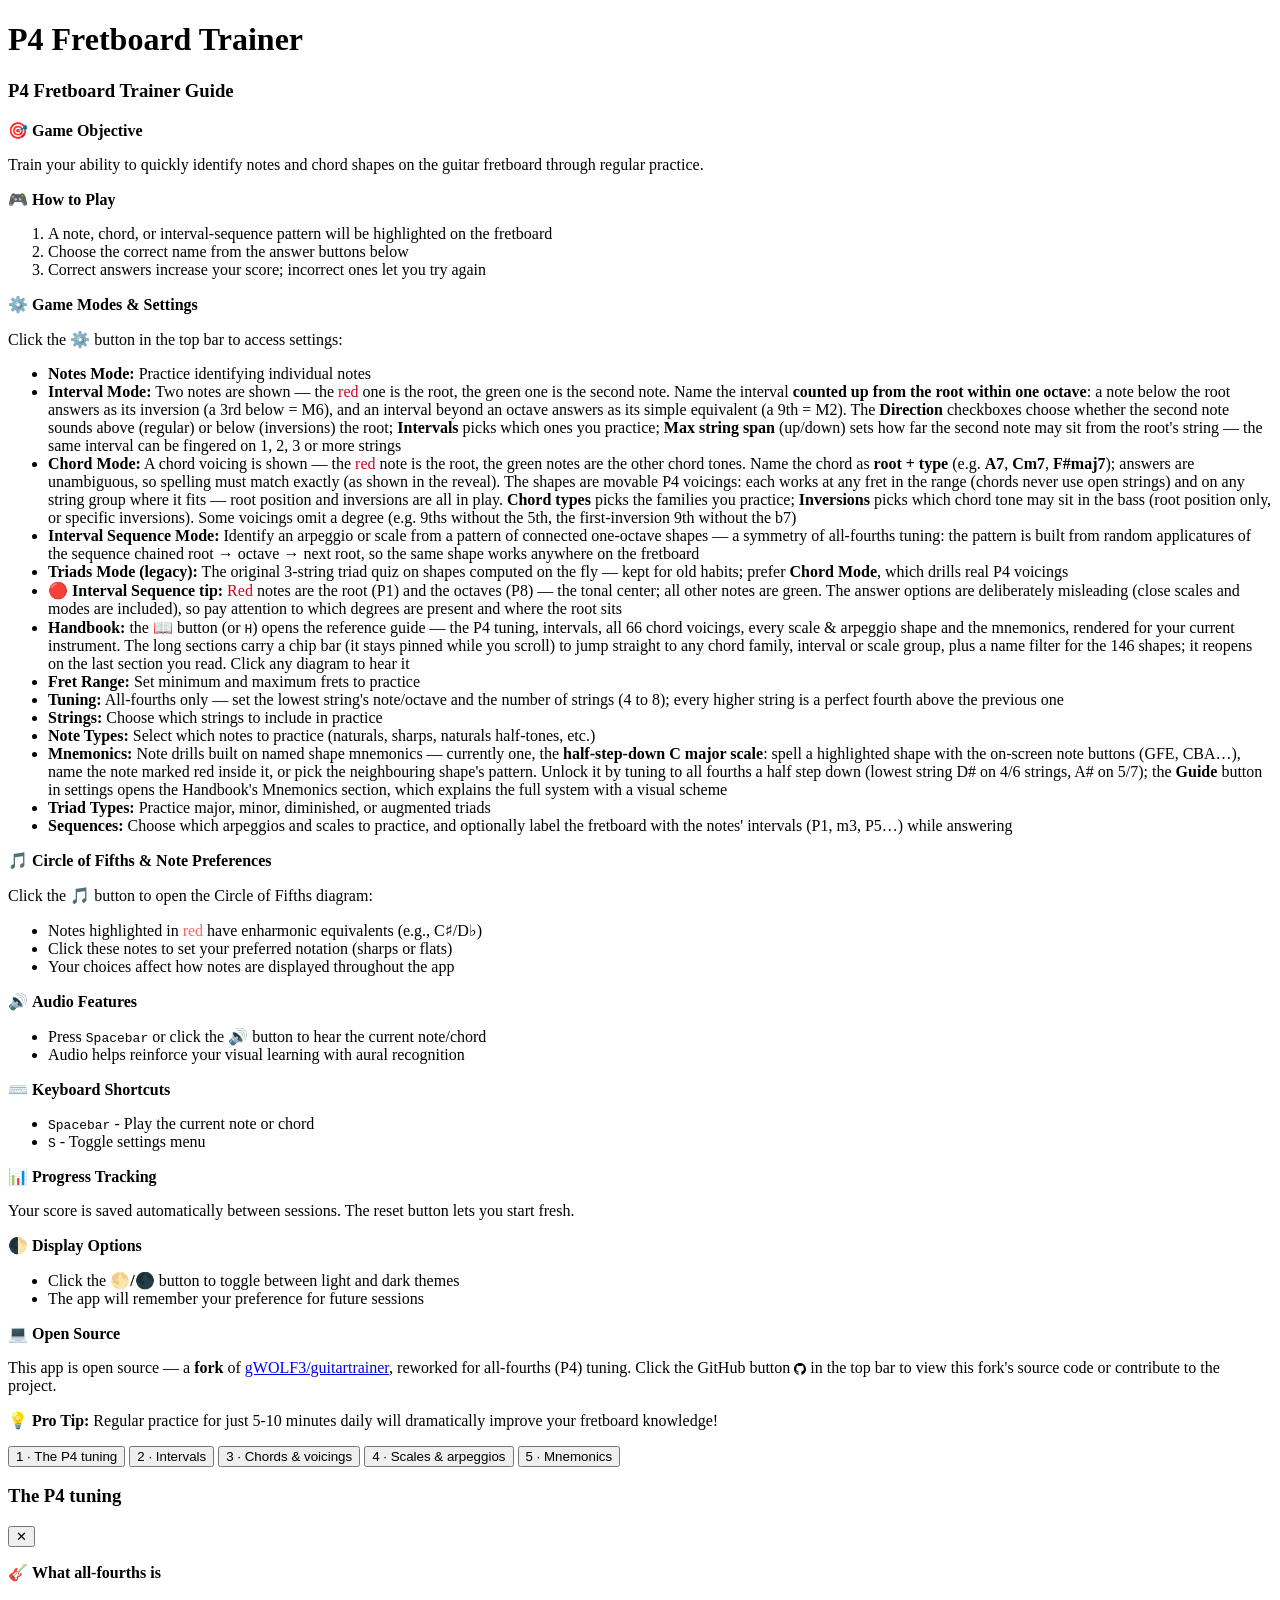
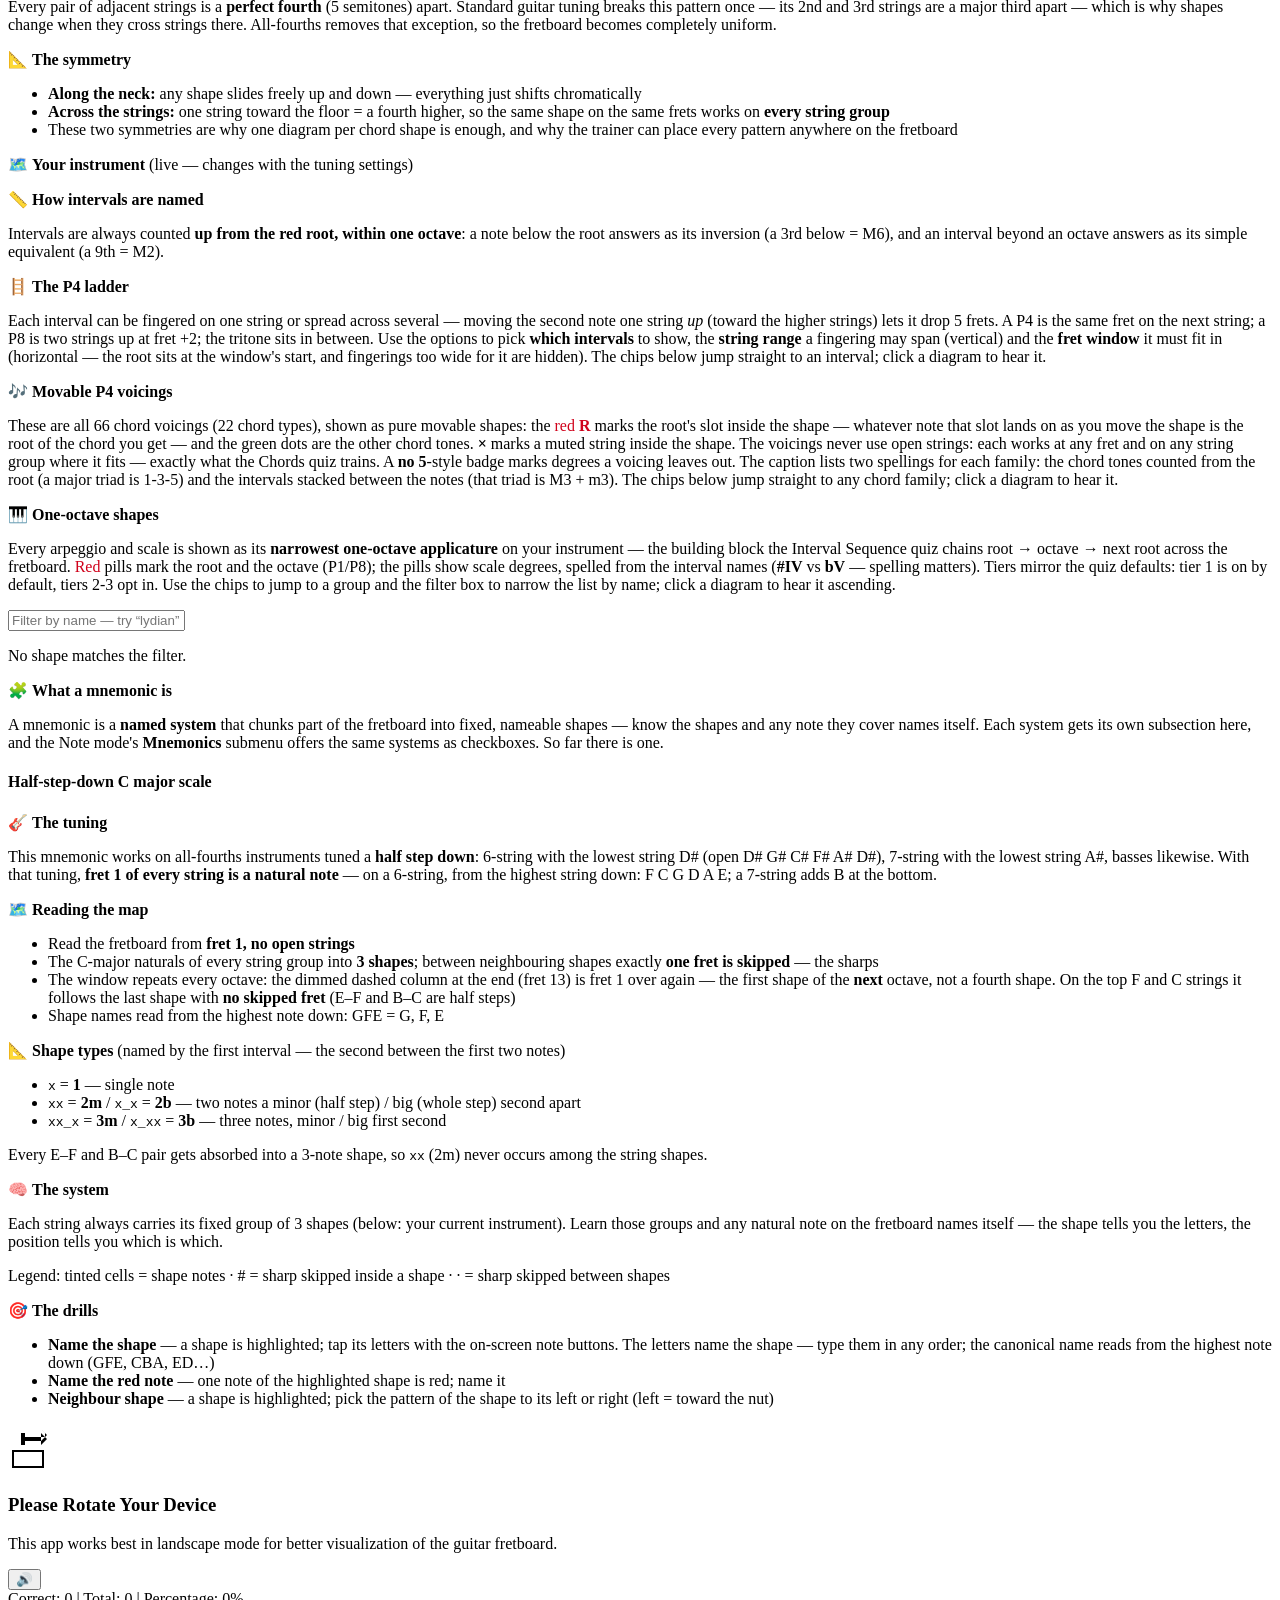
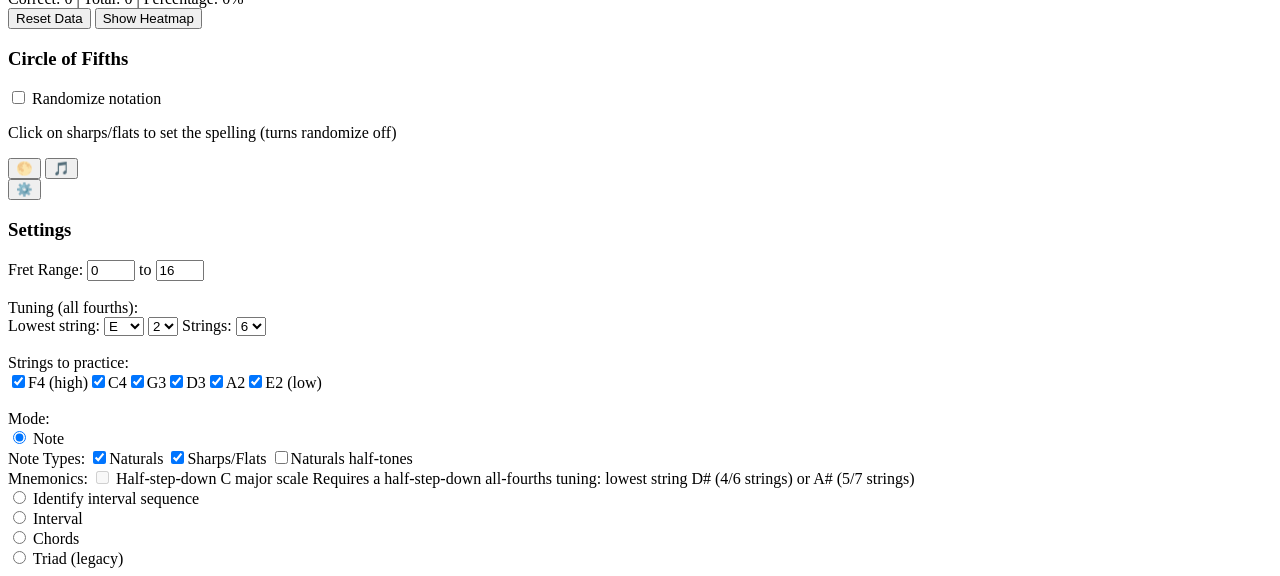
==== index.html @ fe9f90f6 "mnemonic neighbour drill: only ask for shapes on the fingerboard" ====
<!DOCTYPE html>
<html lang="en">
<head>
    <meta charset="UTF-8">
    <meta name="viewport" content="width=device-width, initial-scale=1.0">
    <title>P4 Fretboard Trainer</title>
    <link rel="stylesheet" href="styles.css">
</head>
<body>
    <div class="container">
        <h1>P4 Fretboard Trainer</h1>
        
        <div id="instructions-tooltip" class="instructions-tooltip hidden">
            <h3>P4 Fretboard Trainer Guide</h3>
            <div class="instructions-content">
                <div class="feature-highlight">
                    <p><span class="tip-icon">🎯</span> <strong>Game Objective</strong></p>
                    <p>Train your ability to quickly identify notes and chord shapes on the guitar fretboard through regular practice.</p>
                </div>
                
                <div class="feature-highlight">
                    <p><span class="tip-icon">🎮</span> <strong>How to Play</strong></p>
                    <ol>
                        <li>A note, chord, or interval-sequence pattern will be highlighted on the fretboard</li>
                        <li>Choose the correct name from the answer buttons below</li>
                        <li>Correct answers increase your score; incorrect ones let you try again</li>
                    </ol>
                </div>

                <div class="feature-highlight">
                    <p><span class="tip-icon">⚙️</span> <strong>Game Modes & Settings</strong></p>
                    <p>Click the <strong>⚙️</strong> button in the top bar to access settings:</p>
                    <ul>
                        <li><strong>Notes Mode:</strong> Practice identifying individual notes</li>
                        <li><strong>Interval Mode:</strong> Two notes are shown — the <span style="color:#d0021b">red</span> one is the root, the green one is the second note. Name the interval <strong>counted up from the root within one octave</strong>: a note below the root answers as its inversion (a 3rd below = M6), and an interval beyond an octave answers as its simple equivalent (a 9th = M2). The <strong>Direction</strong> checkboxes choose whether the second note sounds above (regular) or below (inversions) the root; <strong>Intervals</strong> picks which ones you practice; <strong>Max string span</strong> (up/down) sets how far the second note may sit from the root's string — the same interval can be fingered on 1, 2, 3 or more strings</li>
                        <li><strong>Chord Mode:</strong> A chord voicing is shown — the <span style="color:#d0021b">red</span> note is the root, the green notes are the other chord tones. Name the chord as <strong>root + type</strong> (e.g. <strong>A7</strong>, <strong>Cm7</strong>, <strong>F#maj7</strong>); answers are unambiguous, so spelling must match exactly (as shown in the reveal). The shapes are movable P4 voicings: each works at any fret in the range (chords never use open strings) and on any string group where it fits — root position and inversions are all in play. <strong>Chord types</strong> picks the families you practice; <strong>Inversions</strong> picks which chord tone may sit in the bass (root position only, or specific inversions). Some voicings omit a degree (e.g. 9ths without the 5th, the first-inversion 9th without the b7)</li>
                        <li><strong>Interval Sequence Mode:</strong> Identify an arpeggio or scale from a pattern of connected one-octave shapes — a symmetry of all-fourths tuning: the pattern is built from random applicatures of the sequence chained root → octave → next root, so the same shape works anywhere on the fretboard</li>
                        <li><strong>Triads Mode (legacy):</strong> The original 3-string triad quiz on shapes computed on the fly — kept for old habits; prefer <strong>Chord Mode</strong>, which drills real P4 voicings</li>
                        <li><span class="tip-icon">🔴</span> <strong>Interval Sequence tip:</strong> <span style="color:#d0021b">Red</span> notes are the root (P1) and the octaves (P8) — the tonal center; all other notes are green. The answer options are deliberately misleading (close scales and modes are included), so pay attention to which degrees are present and where the root sits</li>
                        <li><strong>Handbook:</strong> the 📖 button (or <kbd>H</kbd>) opens the reference guide — the P4 tuning, intervals, all 66 chord voicings, every scale &amp; arpeggio shape and the mnemonics, rendered for your current instrument. The long sections carry a chip bar (it stays pinned while you scroll) to jump straight to any chord family, interval or scale group, plus a name filter for the 146 shapes; it reopens on the last section you read. Click any diagram to hear it</li>
                        <li><strong>Fret Range:</strong> Set minimum and maximum frets to practice</li>
                        <li><strong>Tuning:</strong> All-fourths only — set the lowest string's note/octave and the number of strings (4 to 8); every higher string is a perfect fourth above the previous one</li>
                        <li><strong>Strings:</strong> Choose which strings to include in practice</li>
                        <li><strong>Note Types:</strong> Select which notes to practice (naturals, sharps, naturals half-tones, etc.)</li>
                        <li><strong>Mnemonics:</strong> Note drills built on named shape mnemonics — currently one, the <strong>half-step-down C major scale</strong>: spell a highlighted shape with the on-screen note buttons (GFE, CBA…), name the note marked red inside it, or pick the neighbouring shape's pattern. Unlock it by tuning to all fourths a half step down (lowest string D# on 4/6 strings, A# on 5/7); the <strong>Guide</strong> button in settings opens the Handbook's Mnemonics section, which explains the full system with a visual scheme</li>
                        <li><strong>Triad Types:</strong> Practice major, minor, diminished, or augmented triads</li>
                        <li><strong>Sequences:</strong> Choose which arpeggios and scales to practice, and optionally label the fretboard with the notes' intervals (P1, m3, P5…) while answering</li>
                    </ul>
                </div>
                
                <div class="feature-highlight">
                    <p><span class="tip-icon">🎵</span> <strong>Circle of Fifths & Note Preferences</strong></p>
                    <p>Click the <strong>🎵</strong> button to open the Circle of Fifths diagram:</p>
                    <ul>
                        <li>Notes highlighted in <span style="color:#ff6666">red</span> have enharmonic equivalents (e.g., C♯/D♭)</li>
                        <li>Click these notes to set your preferred notation (sharps or flats)</li>
                        <li>Your choices affect how notes are displayed throughout the app</li>
                    </ul>
                </div>
                
                <div class="feature-highlight">
                    <p><span class="tip-icon">🔊</span> <strong>Audio Features</strong></p>
                    <ul>
                        <li>Press <kbd>Spacebar</kbd> or click the <strong>🔊</strong> button to hear the current note/chord</li>
                        <li>Audio helps reinforce your visual learning with aural recognition</li>
                    </ul>
                </div>
                
                <div class="feature-highlight">
                    <p><span class="tip-icon">⌨️</span> <strong>Keyboard Shortcuts</strong></p>
                    <ul>
                        <li><kbd>Spacebar</kbd> - Play the current note or chord</li>
                        <li><kbd>S</kbd> - Toggle settings menu</li>
                    </ul>
                </div>
                
                <div class="feature-highlight">
                    <p><span class="tip-icon">📊</span> <strong>Progress Tracking</strong></p>
                    <p>Your score is saved automatically between sessions. The reset button lets you start fresh.</p>
                </div>
                
                <div class="feature-highlight">
                    <p><span class="tip-icon">🌓</span> <strong>Display Options</strong></p>
                    <ul>
                        <li>Click the <strong>🌕/🌑</strong> button to toggle between light and dark themes</li>
                        <li>The app will remember your preference for future sessions</li>
                    </ul>
                </div>
                
                <div class="feature-highlight">
                    <p><span class="tip-icon">💻</span> <strong>Open Source</strong></p>
                    <p>This app is open source — a <strong>fork</strong> of <a href="https://github.com/gWOLF3/guitartrainer" target="_blank" rel="noopener">gWOLF3/guitartrainer</a>, reworked for all-fourths (P4) tuning. Click the GitHub button <svg xmlns="http://www.w3.org/2000/svg" width="12" height="12" viewBox="0 0 16 16" style="vertical-align: middle;"><path fill="currentColor" d="M8 0C3.58 0 0 3.58 0 8c0 3.54 2.29 6.53 5.47 7.59.4.07.55-.17.55-.38 0-.19-.01-.82-.01-1.49-2.01.37-2.53-.49-2.69-.94-.09-.23-.48-.94-.82-1.13-.28-.15-.68-.52-.01-.53.63-.01 1.08.58 1.23.82.72 1.21 1.87.87 2.33.66.07-.52.28-.87.51-1.07-1.78-.2-3.64-.89-3.64-3.95 0-.87.31-1.59.82-2.15-.08-.2-.36-1.02.08-2.12 0 0 .67-.21 2.2.82.64-.18 1.32-.27 2-.27.68 0 1.36.09 2 .27 1.53-1.04 2.2-.82 2.2-.82.44 1.1.16 1.92.08 2.12.51.56.82 1.27.82 2.15 0 3.07-1.87 3.75-3.65 3.95.29.25.54.73.54 1.48 0 1.07-.01 1.93-.01 2.2 0 .21.15.46.55.38A8.012 8.012 0 0016 8c0-4.42-3.58-8-8-8z"/></svg> in the top bar to view this fork's source code or contribute to the project.</p>
                </div>
                
                <div class="feature-highlight tip-box">
                    <p><span class="tip-icon">💡</span> <strong>Pro Tip:</strong> Regular practice for just 5-10 minutes daily will dramatically improve your fretboard knowledge!</p>
                </div>
            </div>
        </div>

        <div id="handbook-tooltip" class="instructions-tooltip hb-popup hidden" role="dialog" aria-label="Handbook">
            <nav class="hb-sidebar">
                <button type="button" class="hb-nav-button active" data-hb-section="tuning">1 · The P4 tuning</button>
                <button type="button" class="hb-nav-button" data-hb-section="intervals">2 · Intervals</button>
                <button type="button" class="hb-nav-button" data-hb-section="chords">3 · Chords &amp; voicings</button>
                <button type="button" class="hb-nav-button" data-hb-section="sequences">4 · Scales &amp; arpeggios</button>
                <button type="button" class="hb-nav-button" data-hb-section="mnemonics">5 · Mnemonics</button>
            </nav>
            <div class="hb-main">
                <div class="hb-header">
                    <h3 id="hb-title">The P4 tuning</h3>
                    <button type="button" class="hb-close" title="Close (Esc)">✕</button>
                </div>
                <div class="hb-content">

                    <section id="hb-sec-tuning" class="hb-section">
                        <div class="feature-highlight">
                            <p><span class="tip-icon">🎸</span> <strong>What all-fourths is</strong></p>
                            <p>Every pair of adjacent strings is a <strong>perfect fourth</strong> (5 semitones) apart. Standard guitar tuning breaks this pattern once — its 2nd and 3rd strings are a major third apart — which is why shapes change when they cross strings there. All-fourths removes that exception, so the fretboard becomes completely uniform.</p>
                        </div>
                        <div class="feature-highlight">
                            <p><span class="tip-icon">📐</span> <strong>The symmetry</strong></p>
                            <ul>
                                <li><strong>Along the neck:</strong> any shape slides freely up and down — everything just shifts chromatically</li>
                                <li><strong>Across the strings:</strong> one string toward the floor = a fourth higher, so the same shape on the same frets works on <strong>every string group</strong></li>
                                <li>These two symmetries are why one diagram per chord shape is enough, and why the trainer can place every pattern anywhere on the fretboard</li>
                            </ul>
                        </div>
                        <div class="feature-highlight">
                            <p><span class="tip-icon">🗺️</span> <strong>Your instrument</strong> <span class="mnemonics-hint">(live — changes with the tuning settings)</span></p>
                            <div id="hb-tuning-map" class="hb-stringmap"></div>
                        </div>
                    </section>

                    <section id="hb-sec-intervals" class="hb-section hidden">
                        <div class="feature-highlight">
                            <p><span class="tip-icon">📏</span> <strong>How intervals are named</strong></p>
                            <p>Intervals are always counted <strong>up from the red root, within one octave</strong>: a note below the root answers as its inversion (a 3rd below = M6), and an interval beyond an octave answers as its simple equivalent (a 9th = M2).</p>
                        </div>
                        <div class="feature-highlight">
                            <p><span class="tip-icon">🪜</span> <strong>The P4 ladder</strong></p>
                            <p>Each interval can be fingered on one string or spread across several — moving the second note one string <em>up</em> (toward the higher strings) lets it drop 5 frets. A P4 is the same fret on the next string; a P8 is two strings up at fret +2; the tritone sits in between. Use the options to pick <strong>which intervals</strong> to show, the <strong>string range</strong> a fingering may span (vertical) and the <strong>fret window</strong> it must fit in (horizontal — the root sits at the window's start, and fingerings too wide for it are hidden). The chips below jump straight to an interval; click a diagram to hear it.</p>
                        </div>
                        <div id="hb-interval-options" class="hb-options"></div>
                        <div id="hb-subnav-intervals" class="hb-subnav"><div id="hb-chiprow-intervals" class="hb-chiprow"></div></div>
                        <div id="hb-interval-cards"></div>
                    </section>

                    <section id="hb-sec-chords" class="hb-section hidden">
                        <div class="feature-highlight">
                            <p><span class="tip-icon">🎶</span> <strong>Movable P4 voicings</strong></p>
                            <p>These are all 66 chord voicings (22 chord types), shown as pure movable shapes: the <span style="color:#d0021b">red <strong>R</strong></span> marks the root's slot inside the shape — whatever note that slot lands on as you move the shape is the root of the chord you get — and the green dots are the other chord tones. <strong>×</strong> marks a muted string inside the shape. The voicings never use open strings: each works at any fret and on any string group where it fits — exactly what the Chords quiz trains. A <strong>no 5</strong>-style badge marks degrees a voicing leaves out. The caption lists two spellings for each family: the chord tones counted from the root (a major triad is 1-3-5) and the intervals stacked between the notes (that triad is M3 + m3). The chips below jump straight to any chord family; click a diagram to hear it.</p>
                        </div>
                        <div id="hb-chord-hidden-note" class="hb-note hidden"></div>
                        <div id="hb-subnav-chords" class="hb-subnav"><div id="hb-chiprow-chords" class="hb-chiprow"></div></div>
                        <div id="hb-chord-cards"></div>
                    </section>

                    <section id="hb-sec-sequences" class="hb-section hidden">
                        <div class="feature-highlight">
                            <p><span class="tip-icon">🎹</span> <strong>One-octave shapes</strong></p>
                            <p>Every arpeggio and scale is shown as its <strong>narrowest one-octave applicature</strong> on your instrument — the building block the Interval Sequence quiz chains root → octave → next root across the fretboard. <span style="color:#d0021b">Red</span> pills mark the root and the octave (P1/P8); the pills show scale degrees, spelled from the interval names (<strong>#IV</strong> vs <strong>bV</strong> — spelling matters). Tiers mirror the quiz defaults: tier 1 is on by default, tiers 2-3 opt in. Use the chips to jump to a group and the filter box to narrow the list by name; click a diagram to hear it ascending.</p>
                        </div>
                        <div id="hb-subnav-sequences" class="hb-subnav">
                            <div id="hb-chiprow-sequences" class="hb-chiprow"></div>
                            <div class="hb-subnav-filter">
                                <input id="hb-seq-search" class="hb-quiz-exempt" type="text" placeholder="Filter by name — try “lydian”…" autocomplete="off">
                                <button type="button" id="hb-seq-clear" class="seq-bulk" hidden>✕ Clear</button>
                            </div>
                        </div>
                        <div id="hb-sequence-cards"></div>
                        <p id="hb-seq-empty" class="hb-note hidden">No shape matches the filter.</p>
                    </section>

                    <section id="hb-sec-mnemonics" class="hb-section hidden">
                        <div class="feature-highlight">
                            <p><span class="tip-icon">🧩</span> <strong>What a mnemonic is</strong></p>
                            <p>A mnemonic is a <strong>named system</strong> that chunks part of the fretboard into fixed, nameable shapes — know the shapes and any note they cover names itself. Each system gets its own subsection here, and the Note mode's <strong>Mnemonics</strong> submenu offers the same systems as checkboxes. So far there is one.</p>
                        </div>

                        <div class="hb-subsection" id="hb-mn-hsd-c-major">
                            <h4 class="hb-subsection-title">Half-step-down C major scale</h4>

                            <div class="feature-highlight">
                                <p><span class="tip-icon">🎸</span> <strong>The tuning</strong></p>
                                <p>This mnemonic works on all-fourths instruments tuned a <strong>half step down</strong>: 6-string with the lowest string D# (open D# G# C# F# A# D#), 7-string with the lowest string A#, basses likewise. With that tuning, <strong>fret 1 of every string is a natural note</strong> — on a 6-string, from the highest string down: F C G D A E; a 7-string adds B at the bottom.</p>
                            </div>

                            <div class="feature-highlight">
                                <p><span class="tip-icon">🗺️</span> <strong>Reading the map</strong></p>
                                <ul>
                                    <li>Read the fretboard from <strong>fret 1, no open strings</strong></li>
                                    <li>The C-major naturals of every string group into <strong>3 shapes</strong>; between neighbouring shapes exactly <strong>one fret is skipped</strong> — the sharps</li>
                                    <li>The window repeats every octave: the dimmed dashed column at the end (fret 13) is fret 1 over again — the first shape of the <strong>next</strong> octave, not a fourth shape. On the top F and C strings it follows the last shape with <strong>no skipped fret</strong> (E–F and B–C are half steps)</li>
                                    <li>Shape names read from the highest note down: GFE = G, F, E</li>
                                </ul>
                            </div>

                            <div class="feature-highlight">
                                <p><span class="tip-icon">📐</span> <strong>Shape types</strong> (named by the first interval — the second between the first two notes)</p>
                                <ul>
                                    <li><code>x</code> = <strong>1</strong> — single note</li>
                                    <li><code>xx</code> = <strong>2m</strong> / <code>x_x</code> = <strong>2b</strong> — two notes a minor (half step) / big (whole step) second apart</li>
                                    <li><code>xx_x</code> = <strong>3m</strong> / <code>x_xx</code> = <strong>3b</strong> — three notes, minor / big first second</li>
                                </ul>
                                <p>Every E–F and B–C pair gets absorbed into a 3-note shape, so <code>xx</code> (2m) never occurs among the string shapes.</p>
                            </div>

                            <div class="feature-highlight">
                                <p><span class="tip-icon">🧠</span> <strong>The system</strong></p>
                                <p>Each string always carries its fixed group of 3 shapes (below: your current instrument). Learn those groups and any natural note on the fretboard names itself — the shape tells you the letters, the position tells you which is which.</p>
                                <span id="hb-mnemonics-availability" class="mnemonics-hint hidden"></span>
                                <div id="hb-mn-scheme" class="mn-scheme"></div>
                                <p class="mn-legend">Legend: tinted cells = shape notes · <span class="mn-gap-internal">#</span> = sharp skipped inside a shape · <span class="mn-gap-sep">·</span> = sharp skipped between shapes</p>
                            </div>

                            <div class="feature-highlight">
                                <p><span class="tip-icon">🎯</span> <strong>The drills</strong></p>
                                <ul>
                                    <li><strong>Name the shape</strong> — a shape is highlighted; tap its letters with the on-screen note buttons. The letters name the shape — type them in any order; the canonical name reads from the highest note down (GFE, CBA, ED…)</li>
                                    <li><strong>Name the red note</strong> — one note of the highlighted shape is red; name it</li>
                                    <li><strong>Neighbour shape</strong> — a shape is highlighted; pick the pattern of the shape to its left or right (left = toward the nut)</li>
                                </ul>
                            </div>
                        </div>
                    </section>

                </div>
            </div>
        </div>

        <div id="orientation-popup" class="orientation-popup hidden">
            <div class="orientation-content">
                <div class="rotate-icon">
                    <svg xmlns="http://www.w3.org/2000/svg" viewBox="0 0 24 24" width="48" height="48">
                        <path fill="currentColor" d="M16.5 2.5l3 3-3 3v-2h-10v4h2v-2h8v2l3-3-3-3v2h-8v-2h-2v4h10v-2h2v-2z"/>
                        <path fill="currentColor" d="M10 13H2v9h16v-9h-8zm7 8H3v-7h14v7z"/>
                    </svg>
                </div>
                <h3>Please Rotate Your Device</h3>
                <p>This app works best in landscape mode for better visualization of the guitar fretboard.</p>
            </div>
        </div>

        <div class="fretboard-container">
            <div id="fretboard" class="fretboard"></div>
            <div class="controls-row">
                <div id="answer-buttons" class="buttons">
                    <!-- Buttons will be created dynamically -->
                </div>
                <button id="soundButton" title="Play Sound (Spacebar)">🔊</button>
            </div>
            <div id="feedback"></div>
        </div>

        <div id="progress">
            Correct: <span id="correct">0</span> |
            Total: <span id="total">0</span> |
            Percentage: <span id="percentage">0%</span>
            <div class="button-row">
                <button id="reset-score">Reset Data</button>
                <button id="heatmap-toggle">Show Heatmap</button>
            </div>
        </div>

        <div id="circle-of-fifths-tooltip" class="circle-of-fifths-tooltip hidden">
            <h3>Circle of Fifths</h3>
            <div id="circle-container"></div>
            <label class="cof-randomize-toggle" title="When on, every new exercise spells each sharp/flat note randomly; the manual picks are ignored">
                <input type="checkbox" id="cof-randomize"> Randomize notation
            </label>
            <div class="circle-instructions">
                <p>Click on sharps/flats to set the spelling (turns randomize off)</p>
            </div>
        </div>

        <div class="theme-toggle-container">
            <button id="theme-toggle" class="theme-toggle" title="Toggle Light/Dark Mode">
                <span class="theme-icon">🌕</span>
            </button>
            <button id="cof-toggle-button" class="theme-toggle" title="Show Circle of Fifths (Press C)">
                <span class="cof-icon">🎵</span>
            </button>
        </div>

        <div class="header-control settings-button-container">
            <button id="settings-toggle-button" class="icon-button" title="Settings (S)">⚙️</button>
        </div>

        <div id="settings-popup" class="settings-popup hidden">
            <div id="settings-header" class="popup-header">
                <h3>Settings</h3>
            </div>
            <div id="settings-container">
                <div class="options" style="display: block;">
                    <div id="settings-content" class="settings-content" style="display: block; max-height: none;">
                        Fret Range:
                        <input type="number" id="minFret" min="0" max="16" value="0"> to
                        <input type="number" id="maxFret" min="0" max="16" value="16"><br><br>

                        <div class="tuning-section">
                            <div class="tuning-header">Tuning (all fourths):</div>
                            <label>Lowest string:
                                <select id="tuning-lowest-note"></select>
                                <select id="tuning-lowest-octave"></select>
                            </label>
                            <label>Strings:
                                <select id="tuning-string-count"></select>
                            </label>
                        </div><br>

                        Strings to practice:
                        <div id="string-checkboxes" class="string-checkboxes"></div><br>
                        
                        <div class="mode-selection">
                            <div class="mode-header">Mode:</div>
                            
                            <div class="mode-option">
                                <label><input type="radio" name="mode" id="noteMode" value="note" checked> Note</label>
                                <div id="noteTypes" class="submenu" style="display: block;">
                                    <div class="submenu-content">
                                        <div class="submenu-section">
                                            <span class="submenu-label">Note Types:</span>
                                            <label><input type="checkbox" id="naturals" checked>Naturals</label>
                                            <label><input type="checkbox" id="sharpsFlats" checked>Sharps/Flats</label>
                                            <label><input type="checkbox" id="naturalsHalfTones">Naturals half-tones</label>
                                            <div id="halfTonesSuboptions" class="half-tones-suboptions" style="display: none;">
                                                <label><input type="radio" name="halfTonesMode" id="halfTonesPairs" value="pairs"> Pairs (BC and EF)</label>
                                                <label><input type="radio" name="halfTonesMode" id="halfTonesSingle" value="single" checked> Single (B, C, E, F)</label>
                                            </div>
                                        </div>
                                        <div class="submenu-section">
                                            <span class="submenu-label">Mnemonics:</span>
                                            <label><input type="checkbox" id="mnemonics"> Half-step-down C major scale</label>
                                            <span id="mnemonics-locked-hint" class="mnemonics-hint hidden"></span>
                                            <div id="mnemonicDrills" class="half-tones-suboptions" style="display: none;">
                                                <label><input type="radio" name="mnemonicDrill" id="mnemonicShape" value="shape" checked> Name the shape</label>
                                                <label><input type="radio" name="mnemonicDrill" id="mnemonicNote" value="note"> Name the red note</label>
                                                <label><input type="radio" name="mnemonicDrill" id="mnemonicNeighbour" value="neighbour"> Neighbour shape</label>
                                                <button type="button" id="mnemonic-guide-button" class="seq-bulk">Guide</button>
                                            </div>
                                        </div>
                                    </div>
                                </div>
                            </div>
                            
                            <div class="mode-option">
                                <label><input type="radio" name="mode" id="sequenceMode" value="sequence"> Identify interval sequence</label>
                                <div id="sequenceSettings" class="submenu" style="display: none;">
                                    <div class="submenu-content">
                                        <div class="submenu-section">
                                            <span class="submenu-label">Fretboard labels:</span>
                                            <label><input type="checkbox" id="seqShowIntervals"> Show intervals (P1, m3, P5...)</label>
                                        </div>
                                        <div class="submenu-section">
                                            <span class="submenu-label">Arpeggios:</span>
                                            <button type="button" id="seq-arp-all" class="seq-bulk">All</button>
                                            <button type="button" id="seq-arp-none" class="seq-bulk">None</button>
                                            <div id="seq-arpeggio-list" class="seq-options"></div>
                                        </div>
                                        <div class="submenu-section">
                                            <span class="submenu-label">Scales:</span>
                                            <button type="button" id="seq-scale-all" class="seq-bulk">All</button>
                                            <button type="button" id="seq-scale-none" class="seq-bulk">None</button>
                                            <div id="seq-scale-list" class="seq-options"></div>
                                        </div>
                                    </div>
                                </div>
                            </div>

                            <div class="mode-option">
                                <label><input type="radio" name="mode" id="intervalMode" value="interval"> Interval</label>
                                <div id="intervalSettings" class="submenu" style="display: none;">
                                    <div class="submenu-content">
                                        <div class="submenu-section">
                                            <span class="submenu-label">Direction:</span>
                                            <label><input type="checkbox" id="intervalRegular" checked> Regular (note above the root)</label>
                                            <label><input type="checkbox" id="intervalInversions"> Inversions (note below the root)</label>
                                            <span class="mnemonics-hint">Answers are always counted up from the red root within one octave: a note below the root answers as its inversion (a 3rd below = M6), and an interval beyond an octave answers as its simple equivalent (a 9th = M2).</span>
                                        </div>
                                        <div class="submenu-section">
                                            <span class="submenu-label">Intervals:</span>
                                            <button type="button" id="interval-all" class="seq-bulk">All</button>
                                            <button type="button" id="interval-none" class="seq-bulk">None</button>
                                            <div id="interval-list" class="seq-options"></div>
                                        </div>
                                        <div class="submenu-section">
                                            <span class="submenu-label">Max string span:</span>
                                            <label>up
                                                <select id="interval-span-up">
                                                    <option value="0">0</option>
                                                    <option value="1">1</option>
                                                    <option value="2" selected>2</option>
                                                    <option value="3">3</option>
                                                    <option value="4">4</option>
                                                </select>
                                            </label>
                                            <label>down
                                                <select id="interval-span-down">
                                                    <option value="0">0</option>
                                                    <option value="1">1</option>
                                                    <option value="2" selected>2</option>
                                                    <option value="3">3</option>
                                                    <option value="4">4</option>
                                                </select>
                                            </label>
                                            <span class="mnemonics-hint">How far the second note may sit from the root's string (up = toward the higher strings). 0 in both = same string only; the same interval can be fingered on 1, 2, 3 or more strings.</span>
                                        </div>
                                    </div>
                                </div>
                            </div>

                            <div class="mode-option">
                                <label><input type="radio" name="mode" id="chordMode" value="chord"> Chords</label>
                                <div id="chordSettings" class="submenu" style="display: none;">
                                    <div class="submenu-content">
                                        <div class="submenu-section">
                                            <span class="submenu-label">Chord types:</span>
                                            <button type="button" id="chord-all" class="seq-bulk">All</button>
                                            <button type="button" id="chord-none" class="seq-bulk">None</button>
                                            <div id="chord-family-list" class="seq-options"></div>
                                        </div>
                                        <div class="submenu-section">
                                            <span class="submenu-label">Inversions:</span>
                                            <label><input type="checkbox" id="chordInvRoot" checked> Root position</label>
                                            <label><input type="checkbox" id="chordInv1" checked> 1st inversion</label>
                                            <label><input type="checkbox" id="chordInv2" checked> 2nd inversion</label>
                                            <label><input type="checkbox" id="chordInv3" checked> 3rd inversion</label>
                                        </div>
                                        <span class="mnemonics-hint">The movable P4 voicings: every shape works at any fret in the range (never open strings) and on any string group where it fits. A chord type is picked first, then one of its voicings — the Inversions checkboxes choose which chord tone may sit in the bass (root position = the root itself; an altered 5th in the bass counts as 2nd, the 6th/7th as 3rd). The fret range and practice strings apply as usual.</span>
                                    </div>
                                </div>
                            </div>

                            <div class="mode-option">
                                <label><input type="radio" name="mode" id="triadMode" value="triad"> Triad (legacy)</label>
                                <div id="triadInversions" class="submenu" style="display: none;">
                                    <div class="submenu-content">
                                        <div class="submenu-section">
                                            <span class="submenu-label">Inversions:</span>
                                            <label><input type="checkbox" id="rootPosition" checked> Root Position</label>
                                            <label><input type="checkbox" id="firstInversion" checked> First Inversion</label>
                                            <label><input type="checkbox" id="secondInversion" checked> Second Inversion</label>
                                        </div>
                                        <div class="submenu-section">
                                            <span class="submenu-label">Triad Types:</span>
                                            <label><input type="checkbox" id="majorTriads" checked> Major</label>
                                            <label><input type="checkbox" id="minorTriads" checked> Minor</label>
                                            <label><input type="checkbox" id="diminishedTriads"> Diminished</label>
                                            <label><input type="checkbox" id="augmentedTriads"> Augmented</label>
                                        </div>
                                        <span class="mnemonics-hint">Legacy mode kept for old habits: generic 3-string triad shapes computed on the fly. Prefer Chords — it drills real P4 voicings.</span>
                                    </div>
                                </div>
                            </div>
                        </div>
                    </div>
                </div>
            </div>
        </div>
    </div>


    <script src="tuning.js"></script>
    <script src="fretboard.js"></script>
    <script src="circleOfFifths.js"></script>
    <script src="sound.js"></script>
    <script src="triads.js"></script>
    <script src="sequences.js"></script>
    <script src="mnemonics.js"></script>
    <script src="intervals.js"></script>
    <script src="chords.js"></script>
    <script src="handbook.js"></script>
    <script src="app.js"></script>
    <script>
        let currentString, currentFret, correctNote, currentChord, correctChordName;
        let currentSequencePattern = null, currentSequenceName = null;
        let currentMnemonic = null;
        let currentInterval = null;
        let currentChordVoicing = null;
        let waitingForConfirmation = false;

        // Create a global shared AudioContext
        let sharedAudioContext;

        // Initialize AudioContext on first user interaction
        function initAudioContext() {
            if (!sharedAudioContext) {
                try {
                    sharedAudioContext = new (window.AudioContext || window.webkitAudioContext)();
                    console.log('AudioContext initialized successfully');
                } catch (error) {
                    console.error('Failed to initialize AudioContext:', error);
                }
            } else if (sharedAudioContext.state === 'suspended') {
                sharedAudioContext.resume();
            }
            return sharedAudioContext;
        }

        function setCookie(name, value, days) {
            const d = new Date();
            d.setTime(d.getTime() + days * 24 * 60 * 60 * 1000);
            document.cookie = `${name}=${value};expires=${d.toUTCString()};path=/`;
        }

        function getCookie(name) {
            const value = `; ${document.cookie}`;
            const parts = value.split(`; ${name}=`);
            return parts.length === 2 ? parts.pop().split(';').shift() : null;
        }

        // Settings cookies are kept for a year so tuning and options survive long gaps
        const SETTINGS_COOKIE_DAYS = 365;

        function loadSettings() {
            ['naturals', 'sharpsFlats', 'naturalsHalfTones', 'mnemonics', 'intervalRegular', 'intervalInversions',
             'rootPosition', 'firstInversion', 'secondInversion',
             'chordInvRoot', 'chordInv1', 'chordInv2', 'chordInv3',
             'majorTriads', 'minorTriads', 'diminishedTriads', 'augmentedTriads',
             'seqShowIntervals'].forEach(id => {
                const value = getCookie(id);
                if (value !== null) document.getElementById(id).checked = value === 'true';
            });
            ['minFret', 'maxFret', 'interval-span-up', 'interval-span-down'].forEach(id => {
                const value = getCookie(id);
                if (value !== null) document.getElementById(id).value = value;
            });
            ['noteMode', 'triadMode', 'sequenceMode', 'intervalMode', 'chordMode', 'halfTonesPairs', 'halfTonesSingle',
             'mnemonicShape', 'mnemonicNote', 'mnemonicNeighbour'].forEach(id => {
                const value = getCookie(id);
                if (value !== null) document.getElementById(id).checked = value === 'true';
            });
            document.querySelectorAll('.string').forEach(cb => {
                const value = getCookie(`string_${cb.value}`);
                if (value !== null) cb.checked = value === 'true';
            });
        }

        function saveSettings() {
            ['naturals', 'sharpsFlats', 'naturalsHalfTones', 'mnemonics', 'intervalRegular', 'intervalInversions',
             'rootPosition', 'firstInversion', 'secondInversion',
             'chordInvRoot', 'chordInv1', 'chordInv2', 'chordInv3',
             'majorTriads', 'minorTriads', 'diminishedTriads', 'augmentedTriads',
             'seqShowIntervals'].forEach(id => {
                setCookie(id, document.getElementById(id).checked, SETTINGS_COOKIE_DAYS);
            });
            ['minFret', 'maxFret', 'interval-span-up', 'interval-span-down'].forEach(id => {
                setCookie(id, document.getElementById(id).value, SETTINGS_COOKIE_DAYS);
            });
            ['noteMode', 'triadMode', 'sequenceMode', 'intervalMode', 'chordMode', 'halfTonesPairs', 'halfTonesSingle',
             'mnemonicShape', 'mnemonicNote', 'mnemonicNeighbour'].forEach(id => {
                setCookie(id, document.getElementById(id).checked, SETTINGS_COOKIE_DAYS);
            });
            document.querySelectorAll('.string').forEach(cb => {
                setCookie(`string_${cb.value}`, cb.checked, SETTINGS_COOKIE_DAYS);
            });
        }

        function loadProgress() {
            const correct = getCookie('correct') || '0';
            const total = getCookie('total') || '0';
            document.getElementById('correct').textContent = correct;
            document.getElementById('total').textContent = total;
            document.getElementById('percentage').textContent = total == 0 ? '0%' : `${Math.round((correct / total) * 100)}%`;
        }

        function resetScore() {
            setCookie('correct', '0', 30);
            setCookie('total', '0', 30);
            loadProgress();
        }

        function getRandomNote() {
            // First, get the filtered note pool based on study mode
            const notePool = noteUtils.getNotesForStudyMode();
            console.log("Note pool from study mode:", notePool);
            
            // Get fret range and selected strings
            const minFret = parseInt(document.getElementById('minFret').value);
            const maxFret = parseInt(document.getElementById('maxFret').value);
            const strings = Array.from(document.querySelectorAll('.string:checked')).map(cb => parseInt(cb.value));
            
            if (strings.length === 0) {
                alert('Please select at least one string.');
                document.querySelector('.string[value="0"]').checked = true;
                strings.push(0);
            }
            
            // Find all valid positions that produce notes from our filtered pool
            const validPositions = [];
            const renderedMaxFret = Math.max(12, maxFret);
            const pairsModeActive = isHalfTonesPairsMode();

            for (let stringIndex of strings) {
                const stringNoteIndex = getNoteIndex(stringTunings[stringIndex]);

                for (let fret = minFret; fret <= maxFret; fret++) {
                    const noteAtPosition = noteUtils.allNotes[(stringNoteIndex + fret) % 12];

                    // Check if this note is in our filtered pool or equivalent to one in the pool
                    if (notePool.includes(noteAtPosition) ||
                        notePool.some(note => noteUtils.areEquivalent(note, noteAtPosition))) {

                        // In Pairs mode both notes of the pair are highlighted,
                        // so the partner fret must exist on the rendered fretboard
                        if (pairsModeActive) {
                            const partnerFret = getPairPartnerFret(noteAtPosition, fret);
                            if (partnerFret < 0 || partnerFret > renderedMaxFret) continue;
                        }

                        validPositions.push({string: stringIndex, fret: fret});
                    }
                }
            }

            if (validPositions.length === 0) {
                alert('No notes matching your study mode can be found in the current fret range. Adjust your settings...');
                return;
            }
            
            // Pick a random valid position
            const randomPosition = validPositions[Math.floor(Math.random() * validPositions.length)];
            currentString = randomPosition.string;
            currentFret = randomPosition.fret;

            // Get the canonical form of the note at this position
            const stringNoteIndex = getNoteIndex(stringTunings[currentString]);
            const noteIndex = (stringNoteIndex + currentFret) % 12;
            correctNote = noteUtils.allNotes[noteIndex];

            // Clear other modes' stale state
            currentChord = null;
            correctChordName = null;
            currentSequencePattern = null;
            currentSequenceName = null;
            currentMnemonic = null;
            currentInterval = null;
            currentChordVoicing = null;

            renderFretboard();
            document.getElementById('feedback').textContent = '';
            generateAnswerButtons();
            document.querySelectorAll('.note-display').forEach(el => el.remove());
        }

        // True when the "Naturals half-tones" drill is active with the "Pairs" suboption
        function isHalfTonesPairsMode() {
            const halfTonesBox = document.getElementById('naturalsHalfTones');
            return halfTonesBox && halfTonesBox.checked && document.getElementById('halfTonesPairs').checked;
        }

        // Label of the half-tone pair (BC or EF) a note belongs to
        function getHalfTonePairLabel(note) {
            const canonical = getCanonicalForm(note);
            return (canonical === 'B' || canonical === 'C') ? 'BC' : 'EF';
        }

        // Show/hide the Pairs/Single suboptions with the half-tones checkbox
        function updateHalfTonesSuboptions() {
            const halfTonesBox = document.getElementById('naturalsHalfTones');
            document.getElementById('halfTonesSuboptions').style.display = halfTonesBox.checked ? 'block' : 'none';
        }

        // --- Mnemonics (half-step-down all-fourths shape system) ------------------

        // True when the Note mode runs the mnemonics drill instead of single notes
        function isMnemonicsActive() {
            const box = document.getElementById('mnemonics');
            return box !== null && box.checked && !box.disabled;
        }

        // The drill picked in the Mnemonics submenu
        function getMnemonicDrill() {
            if (document.getElementById('mnemonicNote').checked) return 'note';
            if (document.getElementById('mnemonicNeighbour').checked) return 'neighbour';
            return 'shape';
        }

        function mnemonicTuningAvailable() {
            return isMnemonicTuningAvailable(stringTunings.length, getNoteIndex(tuningLowest));
        }

        // Lock the option when the tuning is not half-step-down all fourths, and
        // tell the user what it takes to unlock
        function updateMnemonicsAvailability() {
            const box = document.getElementById('mnemonics');
            const hint = document.getElementById('mnemonics-locked-hint');
            const available = mnemonicTuningAvailable();
            box.disabled = !available;
            if (!available && box.checked) {
                box.checked = false;
                // Fall back to a sane note pool so the quiz keeps working
                document.getElementById('naturals').checked = true;
                updateMnemonicsSuboptions();
            }
            hint.classList.toggle('hidden', available);
            hint.textContent = available ? '' :
                'Requires a half-step-down all-fourths tuning: lowest string D# (4/6 strings) or A# (5/7 strings)';
        }

        // Show/hide the drill radios with the mnemonics checkbox
        function updateMnemonicsSuboptions() {
            const box = document.getElementById('mnemonics');
            document.getElementById('mnemonicDrills').style.display = box.checked ? 'block' : 'none';
        }

        function getRandomMnemonicQuestion() {
            const letters = lettersForCount(stringTunings.length);
            if (!letters) {
                alert('Mnemonics need a 4-7 string instrument.');
                return;
            }

            const checked = Array.from(document.querySelectorAll('.string:checked'))
                .map(cb => parseInt(cb.value, 10));
            if (checked.length === 0) {
                alert('Please select at least one string.');
                document.querySelector('.string[value="0"]').checked = true;
                checked.push(0);
            }

            // String index 0 = highest string, matching lettersForCount()
            const availableLetters = checked.map(index => letters[index]);
            const drill = getMnemonicDrill();
            let question;
            if (drill === 'note') question = randomNoteDrill(availableLetters);
            // Only ask for a neighbour the rendered board actually shows: the
            // shape past fret 12 exists on the neck just when maxFret reaches it
            else if (drill === 'neighbour') question = randomNeighbourDrill(availableLetters,
                Math.max(12, parseInt(document.getElementById('maxFret').value)));
            else question = randomShapeDrill(availableLetters);

            // Map the picked letter to the checked string that carries it
            const indexByLetter = {};
            checked.forEach(index => { indexByLetter[letters[index]] = index; });
            question.stringIndex = indexByLetter[question.letter];

            currentMnemonic = question;

            // Clear other modes' stale state
            currentString = undefined;
            currentFret = undefined;
            correctNote = null;
            currentChord = null;
            correctChordName = null;
            currentSequencePattern = null;
            currentSequenceName = null;
            currentInterval = null;
            currentChordVoicing = null;

            renderFretboard();
            const feedback = document.getElementById('feedback');
            const asksDirection = question.drill === 'neighbour';
            const asksShape = question.drill === 'shape';
            feedback.textContent = asksDirection
                ? 'Which shape is to the ' + (question.direction === 'right' ? 'RIGHT →' : '← LEFT') + ' of the highlighted one?'
                : (asksShape ? "Tap the shape's notes — any order" : '');
            feedback.classList.toggle('question-text', asksDirection || asksShape);
            generateAnswerButtons();
            document.querySelectorAll('.note-display').forEach(el => el.remove());
        }

        // Name every note of the highlighted shape after answering
        function showMnemonicNotes() {
            document.querySelectorAll('.note-display').forEach(el => el.remove());
            if (!currentMnemonic) return;
            const shape = MNEMONIC_ROWS[currentMnemonic.letter][currentMnemonic.shapeIndex];
            shape.frets.forEach(fret => {
                const element = document.querySelector(
                    `.string[data-string="${currentMnemonic.stringIndex}"] .fret[data-fret="${fret}"]`);
                if (element) showNoteNameOnElement(element, currentMnemonic.stringIndex, fret);
            });
        }

        // Play the highlighted shape ascending (shared staggered chain)
        function playMnemonicMode() {
            if (!currentMnemonic) return;
            const shape = MNEMONIC_ROWS[currentMnemonic.letter][currentMnemonic.shapeIndex];
            playSequenceNotes(shape.frets.map(fret =>
                ({ string: currentMnemonic.stringIndex, fret: fret })));
        }

        function generateAnswerButtons() {
            const buttonsDiv = document.getElementById('answer-buttons');
            buttonsDiv.innerHTML = '';
            buttonsDiv.classList.toggle('sequence', getActiveModeId() === 'sequence');
            // The mnemonic "Name the shape" drill is typed, not multiple choice:
            // the answer is spelled with on-screen note buttons
            if (isMnemonicsActive() && currentMnemonic && currentMnemonic.drill === 'shape') {
                generateMnemonicShapeInput(buttonsDiv);
                waitingForConfirmation = false;
                return;
            }
            const mode = activeMode();
            const correctAnswer = mode.correctAnswer();
            const options = mode.answerOptions();
            options.forEach(option => {
                const button = document.createElement('button');
                button.textContent = option;
                button.disabled = false;
                button.addEventListener('click', () => checkAnswer(option, correctAnswer));
                buttonsDiv.appendChild(button);
            });

            waitingForConfirmation = false;
        }

        // Note-entry UI for the mnemonic "Name the shape" drill: buttons labeled
        // with the natural notes (no keyboard input), a running display of the
        // typed letters and a backspace. The answer is checked automatically
        // once the shape's note count is reached.
        function generateMnemonicShapeInput(container) {
            const expected = currentMnemonic.correct.length;
            const typed = [];

            const inputWrap = document.createElement('div');
            inputWrap.className = 'mnemonic-input';

            const typedRow = document.createElement('div');
            typedRow.className = 'mnemonic-typed-row';
            const typedDisplay = document.createElement('span');
            typedDisplay.id = 'mnemonic-typed';
            typedRow.appendChild(typedDisplay);
            const backspace = document.createElement('button');
            backspace.type = 'button';
            backspace.className = 'mnemonic-backspace';
            backspace.textContent = '⌫';
            backspace.title = 'Delete the last note';
            backspace.addEventListener('click', () => {
                if (waitingForConfirmation) return;
                typed.pop();
                refreshTyped();
            });
            typedRow.appendChild(backspace);
            inputWrap.appendChild(typedRow);

            const notesRow = document.createElement('div');
            notesRow.className = 'mnemonic-notes';
            ['C', 'D', 'E', 'F', 'G', 'A', 'B'].forEach(letter => {
                const button = document.createElement('button');
                button.type = 'button';
                button.textContent = letter;
                button.addEventListener('click', () => {
                    if (waitingForConfirmation || typed.length >= expected) return;
                    typed.push(letter);
                    refreshTyped();
                    if (typed.length === expected) {
                        checkAnswer(typed.join(''), currentMnemonic.correct);
                    }
                });
                notesRow.appendChild(button);
            });
            inputWrap.appendChild(notesRow);

            container.appendChild(inputWrap);

            function refreshTyped() {
                const slots = [];
                for (let i = 0; i < expected; i++) {
                    slots.push(typed[i] !== undefined ? typed[i] : '·');
                }
                typedDisplay.textContent = slots.join(' ');
            }
            refreshTyped();
        }

        function generateNoteAnswerOptions(correctNote) {
            // Get the canonical form of the correct note
            const canonicalCorrect = getCanonicalForm(correctNote);

            // Get available notes based on study mode
            const notePool = noteUtils.getNotesForStudyMode();

            // In "Naturals half-tones" Pairs mode, choose between the BC and EF pairs
            if (isHalfTonesPairsMode()) {
                return noteUtils.shuffleArray(['BC', 'EF']);
            }

            // Create answer choices using the filtered note pool
            // (the correct answer is always included, even if the study pool excludes it)
            let choices = [canonicalCorrect]; // Start with correct answer

            // Add random incorrect answers from the note pool
            while (choices.length < 4) {
                const randomNote = notePool[Math.floor(Math.random() * notePool.length)];
                if (!choices.some(note => noteUtils.areEquivalent(note, randomNote))) {
                    choices.push(randomNote);
                }
            }

            // Shuffle and apply display preferences
            return noteUtils.shuffleArray(choices).map(note => noteUtils.getDisplayPreference(note));
        }

        function generateTriadAnswerOptions(correctChord) {
            const options = [correctChord];
            
            // Get available triad types for generating options
            const availableTriadTypes = getAvailableTriadTypes();
            const cleanNotes = ['C', 'C#', 'D', 'D#', 'E', 'F', 'F#', 'G', 'G#', 'A', 'A#', 'B'];
            
            // Get available inversions
            const inversions = [];
            if (document.getElementById('rootPosition').checked) inversions.push(0);
            if (document.getElementById('firstInversion').checked) inversions.push(1);
            if (document.getElementById('secondInversion').checked) inversions.push(2);
            
            // Create wrong options until we have 4 total options
            while (options.length < 4) {
                // Random note
                const note = cleanNotes[Math.floor(Math.random() * cleanNotes.length)];
                
                // Random triad type
                const type = availableTriadTypes[Math.floor(Math.random() * availableTriadTypes.length)];
                
                // Format a fake chord name
                let wrongOption = `${note}${triads[type].symbol}`;
                
                // Only add slash notation if the correct answer has it
                if (correctChord.includes('/')) {
                    // Get a random inversion that matches our selected inversions
                    const inversion = inversions[Math.floor(Math.random() * inversions.length)];
                    
                    // Calculate the bass note based on the inversion
                    const intervals = triads[type].intervals;
                    const rootIndex = cleanNotes.indexOf(note);
                    const bassNoteIndex = (rootIndex + intervals[inversion]) % 12;
                    const bassNote = cleanNotes[bassNoteIndex];
                    
                    wrongOption += `/${bassNote}`;
                }
                
                // Add to options if not already included
                if (!options.includes(wrongOption)) {
                    options.push(wrongOption);
                }
            }
            
            // Shuffle the options
            return options.sort(() => Math.random() - 0.5);
        }

        function checkAnswer(selected, correct) {
            // Prevent processing if we're already waiting for confirmation
            if (waitingForConfirmation) return;

            const mode = activeMode();
            const feedback = document.getElementById('feedback');
            const isCorrect = mode.isCorrect(selected, correct);

            // Remove text feedback and just rely on visual cues
            feedback.textContent = '';
            feedback.classList.remove('question-text');

            playFeedbackSound(isCorrect);

            // Update the score
            const correctCount = parseInt(document.getElementById('correct').textContent) + (isCorrect ? 1 : 0);
            const totalCount = parseInt(document.getElementById('total').textContent) + 1;
            setCookie('correct', correctCount, 30);
            setCookie('total', totalCount, 30);
            loadProgress();

            // Log the fret/string combination and result
            mode.logAnswer(isCorrect, correct);

            if (isCorrect) {
                // Find and highlight the button that was clicked
                const buttons = document.querySelectorAll('#answer-buttons button');
                let highlighted = false;
                buttons.forEach(button => {
                    if (button.textContent.trim() === selected.trim()) {
                        button.classList.add('correct-answer-highlight');
                        highlighted = true;
                    }
                });
                // Typed-input drills have no answer button for the full text:
                // highlight the typed-letters display instead
                if (!highlighted) {
                    const typedDisplay = document.getElementById('mnemonic-typed');
                    if (typedDisplay) typedDisplay.classList.add('correct-answer-highlight');
                }
                // If correct, proceed to next question after delay
                setTimeout(() => {
                    // Remove any highlights before moving on
                    document.querySelectorAll('.correct-answer-highlight').forEach(el => {
                        el.classList.remove('correct-answer-highlight');
                    });
                    startNewQuestion();
                }, 1000);
            } else {
                // Set state flag to prevent multiple triggers
                waitingForConfirmation = true;

                // If wrong, highlight the correct answer and wait for user to click it
                const answerButtons = document.querySelectorAll('#answer-buttons button');
                let correctButton = null;

                // Update all buttons
                answerButtons.forEach(button => {
                    // Normalize strings for comparison by trimming whitespace
                    const buttonText = button.textContent.trim();
                    const correctText = correct.trim();

                    if (buttonText === correctText) {
                        correctButton = button;
                        // Highlight correct answer
                        button.classList.add('correct-answer');

                        // Create a one-time event listener
                        button.addEventListener('click', function continueHandler() {
                            // Remove event listener to prevent multiple triggers
                            button.removeEventListener('click', continueHandler);

                            // Remove highlighting
                            button.classList.remove('correct-answer');

                            // Reset waiting state
                            waitingForConfirmation = false;

                            // Move to next question
                            startNewQuestion();
                        });
                    } else {
                        // Disable incorrect buttons
                        button.disabled = true;
                    }
                });

                // Typed-input drills have only single-note buttons: add the
                // correct answer itself so the user confirms it before moving on
                if (!correctButton) {
                    correctButton = document.createElement('button');
                    correctButton.textContent = correct.trim();
                    correctButton.classList.add('correct-answer');
                    correctButton.addEventListener('click', function continueHandler() {
                        correctButton.removeEventListener('click', continueHandler);
                        correctButton.classList.remove('correct-answer');
                        waitingForConfirmation = false;
                        startNewQuestion();
                    });
                    document.getElementById('answer-buttons').appendChild(correctButton);
                }
            }

            // After the answer is checked, show the answer details on the fretboard
            mode.reveal();
        }

        function updateModeSubmenus() {
            const submenus = {
                note: 'noteTypes',
                triad: 'triadInversions',
                sequence: 'sequenceSettings',
                interval: 'intervalSettings',
                chord: 'chordSettings'
            };
            const active = getActiveModeId();
            Object.keys(submenus).forEach(modeId => {
                document.getElementById(submenus[modeId]).style.display = modeId === active ? 'block' : 'none';
            });
        }

        // --- Sequence mode: question generation, options and persistence ----------

        const SEQUENCE_ENABLED_COOKIE = 'sequenceEnabled';
        const SEQUENCE_ENABLED_VERSION = 1;
        let sequenceDefaultsAlertShown = false;

        function defaultSequenceIndices() {
            const indices = [];
            SEQUENCE_CATALOG.forEach((entry, index) => {
                if (entry.tier === 1) indices.push(index);
            });
            return indices;
        }

        // Enabled catalog indices, stored as a compact versioned CSV so the cookie
        // stays far below the 4 KB limit even with all 147 options checked
        function loadSequenceEnabledIndices() {
            const raw = getCookie(SEQUENCE_ENABLED_COOKIE);
            if (raw !== null && raw !== '') {
                const colon = raw.indexOf(':');
                const version = colon === -1 ? 0 : parseInt(raw.slice(0, colon), 10);
                if (version === SEQUENCE_ENABLED_VERSION) {
                    const indices = raw.slice(colon + 1).split(',')
                        .filter(part => part !== '').map(Number);
                    if (indices.every(index =>
                        Math.floor(index) === index && index >= 0 && index < SEQUENCE_CATALOG.length)) {
                        return indices;
                    }
                }
            }
            return defaultSequenceIndices();
        }

        function getEnabledSequenceEntries() {
            return loadSequenceEnabledIndices()
                .map(index => SEQUENCE_CATALOG[index])
                .filter(entry => entry !== undefined);
        }

        function saveSequenceSettings() {
            const indices = Array.from(document.querySelectorAll('.seq-checkbox:checked'))
                .map(cb => parseInt(cb.value, 10));
            setCookie(SEQUENCE_ENABLED_COOKIE,
                SEQUENCE_ENABLED_VERSION + ':' + indices.join(','), SETTINGS_COOKIE_DAYS);
        }

        // Build the Arpeggios/Scales checkbox lists (in catalog = popularity order).
        // Called during init before the generic input listeners attach, so the
        // checkboxes pick up the standard "new question + save" behaviour.
        function renderSequenceSettings() {
            const enabled = new Set(loadSequenceEnabledIndices());
            SEQUENCE_CATALOG.forEach((entry, index) => {
                const container = document.getElementById(
                    entry.group === 'arpeggio' ? 'seq-arpeggio-list' : 'seq-scale-list');
                if (!container) return;

                const label = document.createElement('label');
                const checkbox = document.createElement('input');
                checkbox.type = 'checkbox';
                checkbox.className = 'seq-checkbox';
                checkbox.value = index;
                checkbox.checked = enabled.has(index);
                label.appendChild(checkbox);
                label.appendChild(document.createTextNode(' ' + entry.name));
                container.appendChild(label);
            });
        }

        function getRandomSequenceQuestion() {
            const strings = Array.from(document.querySelectorAll('.string:checked'))
                .map(cb => parseInt(cb.value, 10));
            if (strings.length === 0) {
                alert('Please select at least one string.');
                document.querySelector('.string[value="0"]').checked = true;
                strings.push(0);
            }

            let entries = getEnabledSequenceEntries();
            if (entries.length === 0) {
                if (!sequenceDefaultsAlertShown) {
                    alert('No arpeggios or scales are enabled - using the default (basic) set.');
                    sequenceDefaultsAlertShown = true;
                }
                entries = SEQUENCE_CATALOG.filter(entry => entry.tier === 1);
            }

            const minFret = Math.max(0, Math.min(16, parseInt(document.getElementById('minFret').value) || 0));
            const maxFret = Math.max(minFret, Math.min(16, parseInt(document.getElementById('maxFret').value) || 16));
            const entry = entries[Math.floor(Math.random() * entries.length)];

            const pattern = generateSequencePattern(entry, {
                minFret: minFret,
                maxFret: maxFret,
                numStrings: stringTunings.length,
                enabledStrings: strings
            });
            if (!pattern) {
                alert('No pattern fits the current fret range and strings. Widen the fret range or enable more strings.');
                return;
            }

            currentSequencePattern = pattern;
            currentSequenceName = entry.name;

            // Clear other modes' stale state
            currentString = undefined;
            currentFret = undefined;
            correctNote = null;
            currentChord = null;
            correctChordName = null;
            currentMnemonic = null;
            currentInterval = null;
            currentChordVoicing = null;

            renderFretboard();
            document.getElementById('feedback').textContent = '';
            generateAnswerButtons();
            document.querySelectorAll('.note-display').forEach(el => el.remove());
            if (sequenceLabelsEnabled()) showSequenceLabels(false);
        }

        function sequenceLabelsEnabled() {
            const intervals = document.getElementById('seqShowIntervals');
            return !!(intervals && intervals.checked);
        }

        // Label the pattern's notes on the fretboard with their interval spellings.
        // The toggle applies while answering (study hint); after answering the
        // reveal always shows them.
        function showSequenceLabels(force) {
            document.querySelectorAll('.note-display').forEach(el => el.remove());
            if (!currentSequencePattern) return;
            if (!force && !sequenceLabelsEnabled()) return;

            currentSequencePattern.notes.forEach(note => {
                const element = note.fret === 0
                    ? document.querySelector(`.string[data-string="${note.string}"] .fret.open`)
                    : document.querySelector(`.string[data-string="${note.string}"] .fret[data-fret="${note.fret}"]`);
                if (!element) return;

                const pill = document.createElement('div');
                pill.className = 'note-display' + (note.isRoot ? ' root-pill' : '');
                pill.textContent = note.label;
                element.appendChild(pill);
            });
        }

        // Visual pulses for sequence playback. Timers are tracked so a new
        // press or a new question cancels the old animation; the audio itself
        // lives in sound.js (playSequenceNotes) and is stopped the same way.
        let sequencePulseTimers = [];

        function stopSequencePulse() {
            sequencePulseTimers.forEach(clearTimeout);
            sequencePulseTimers = [];
            document.querySelectorAll('.fret.playing').forEach(el => el.classList.remove('playing'));
        }

        function playSequenceMode() {
            if (!currentSequencePattern) return;
            stopSequencePulse();
            stopSequencePlayback();

            // Create/resume the AudioContext inside the user gesture, before
            // any timer callback runs (browsers start contexts created outside
            // a gesture in a suspended, silent state)
            initAudioContext();

            const notes = currentSequencePattern.notes;
            const gap = notes.length > 20 ? 120 : 180;
            playSequenceNotes(notes);

            notes.forEach((note, index) => {
                sequencePulseTimers.push(setTimeout(() => {
                    const element = note.fret === 0
                        ? document.querySelector(`.string[data-string="${note.string}"] .fret.open`)
                        : document.querySelector(`.string[data-string="${note.string}"] .fret[data-fret="${note.fret}"]`);
                    if (element) {
                        element.classList.add('playing');
                        sequencePulseTimers.push(setTimeout(() => element.classList.remove('playing'), 500));
                    }
                }, index * gap));
            });
        }

        // --- Interval mode: settings persistence and question generation ----------

        const INTERVAL_ENABLED_COOKIE = 'intervalEnabled';
        const INTERVAL_ENABLED_VERSION = 1;
        let intervalDefaultsAlertShown = false;
        let intervalDirectionAlertShown = false;
        let intervalNoFitAlertShown = false;

        // Enabled interval semitone values, stored as a compact versioned CSV
        // (same shape as the sequence option cookie)
        function loadIntervalEnabledSemis() {
            const raw = getCookie(INTERVAL_ENABLED_COOKIE);
            if (raw !== null && raw !== '') {
                const colon = raw.indexOf(':');
                const version = colon === -1 ? 0 : parseInt(raw.slice(0, colon), 10);
                if (version === INTERVAL_ENABLED_VERSION) {
                    const semis = raw.slice(colon + 1).split(',')
                        .filter(part => part !== '')
                        .map(part => parseInt(part, 10))
                        .filter(part => INTERVAL_NAMES[part] !== undefined);
                    if (semis.length > 0) return semis;
                }
            }
            return INTERVAL_LIST.map(entry => entry.semis);
        }

        function saveIntervalSettings() {
            const semis = Array.from(document.querySelectorAll('#interval-list .interval-checkbox:checked'))
                .map(cb => parseInt(cb.value, 10));
            setCookie(INTERVAL_ENABLED_COOKIE,
                INTERVAL_ENABLED_VERSION + ':' + semis.join(','), SETTINGS_COOKIE_DAYS);
        }

        // Build the interval checkbox list (in INTERVAL_LIST order). Called during
        // init before the generic input listeners attach, so the checkboxes pick up
        // the standard "new question + save" behaviour.
        function renderIntervalSettings() {
            const container = document.getElementById('interval-list');
            const enabled = new Set(loadIntervalEnabledSemis());
            INTERVAL_LIST.forEach(entry => {
                const label = document.createElement('label');
                const checkbox = document.createElement('input');
                checkbox.type = 'checkbox';
                checkbox.className = 'interval-checkbox';
                checkbox.value = entry.semis;
                checkbox.checked = enabled.has(entry.semis);
                label.appendChild(checkbox);
                label.appendChild(document.createTextNode(' ' + entry.label));
                container.appendChild(label);
            });
        }

        function getIntervalEnabledSemis() {
            const checked = Array.from(document.querySelectorAll('#interval-list .interval-checkbox:checked'))
                .map(cb => parseInt(cb.value, 10));
            if (checked.length > 0) return checked;
            if (!intervalDefaultsAlertShown) {
                alert('No intervals are enabled - using all of them.');
                intervalDefaultsAlertShown = true;
            }
            return INTERVAL_LIST.map(entry => entry.semis);
        }

        function getRandomIntervalQuestion() {
            const strings = Array.from(document.querySelectorAll('.string:checked'))
                .map(cb => parseInt(cb.value, 10));
            if (strings.length === 0) {
                alert('Please select at least one string.');
                document.querySelector('.string[value="0"]').checked = true;
                strings.push(0);
            }

            const minFret = Math.max(0, Math.min(16, parseInt(document.getElementById('minFret').value) || 0));
            const maxFret = Math.max(minFret, Math.min(16, parseInt(document.getElementById('maxFret').value) || 16));

            let regular = document.getElementById('intervalRegular').checked;
            const inversions = document.getElementById('intervalInversions').checked;
            if (!regular && !inversions) {
                // Alert once and fall back: every answer regenerates the question,
                // so a bare alert would fire in a loop
                if (!intervalDirectionAlertShown) {
                    alert('Enable at least one of Regular / Inversions - using Regular.');
                    intervalDirectionAlertShown = true;
                }
                regular = true;
            }

            const question = generateIntervalQuestion({
                stringPitches: stringTunings.map(absoluteSemis),
                enabledStrings: strings,
                minFret: minFret,
                maxFret: maxFret,
                spanUp: parseInt(document.getElementById('interval-span-up').value, 10),
                spanDown: parseInt(document.getElementById('interval-span-down').value, 10),
                regular: regular,
                inversions: inversions,
                enabledSemis: getIntervalEnabledSemis()
            });
            if (!question) {
                currentInterval = null;
                document.getElementById('answer-buttons').innerHTML = '';
                document.querySelectorAll('.note-display').forEach(el => el.remove());
                if (!intervalNoFitAlertShown) {
                    alert('No interval fits the current fret range, strings and span. Widen the fret range, enable more strings or intervals, or raise the string span.');
                    intervalNoFitAlertShown = true;
                }
                return;
            }

            currentInterval = question;

            // Clear other modes' stale state
            currentString = undefined;
            currentFret = undefined;
            correctNote = null;
            currentChord = null;
            correctChordName = null;
            currentSequencePattern = null;
            currentSequenceName = null;
            currentMnemonic = null;
            currentChordVoicing = null;

            renderFretboard();
            const feedback = document.getElementById('feedback');
            feedback.textContent = '';
            feedback.classList.remove('question-text');
            generateAnswerButtons();
            document.querySelectorAll('.note-display').forEach(el => el.remove());
        }

        // Label both notes after answering: the root keeps its red P1 pill, the
        // second note gets the interval name
        function showIntervalNotes() {
            document.querySelectorAll('.note-display').forEach(el => el.remove());
            if (!currentInterval) return;
            [currentInterval.root, currentInterval.note].forEach((pos, index) => {
                const element = pos.fret === 0
                    ? document.querySelector(`.string[data-string="${pos.string}"] .fret.open`)
                    : document.querySelector(`.string[data-string="${pos.string}"] .fret[data-fret="${pos.fret}"]`);
                if (!element) return;
                const pill = document.createElement('div');
                pill.className = 'note-display' + (index === 0 ? ' root-pill' : '');
                pill.textContent = index === 0 ? 'P1' : currentInterval.name;
                element.appendChild(pill);
            });
        }

        // --- Chord mode: settings persistence and question generation ---------------

        const CHORD_ENABLED_COOKIE = 'chordEnabled';
        const CHORD_ENABLED_VERSION = 1;
        let chordDefaultsAlertShown = false;
        let chordNoFitAlertShown = false;
        let chordInversionAlertShown = false;

        // Friendly names for the family checkboxes (answers use root + symbol)
        const CHORD_FAMILY_LABELS = {
            major: 'major', minor: 'minor', seven: '7', minorSeven: 'm7',
            majorSeven: 'maj7', minorMajorSeven: 'm(maj7)', augmented: 'aug (+)',
            diminished: 'dim (o)', diminishedSeven: 'dim7 (o7)', sixth: '6',
            minorSixth: 'm6', ninth: '9', minorNinth: 'm9', sixNine: '69',
            thirteen: '13', sevenSharpFive: '7#5', minorSevenSharpFive: 'm7#5',
            sevenFlatFive: '7b5', minorSevenFlatFive: 'm7b5', sevenSharpNinth: '7#9',
            sevenFlatNinth: '7b9', sevenFlatThirteenth: '7b13'
        };

        // Enabled chord family ids, stored as a compact versioned CSV (same shape
        // as the sequence/interval option cookies)
        function loadChordEnabledFamilies() {
            const raw = getCookie(CHORD_ENABLED_COOKIE);
            if (raw !== null && raw !== '') {
                const colon = raw.indexOf(':');
                const version = colon === -1 ? 0 : parseInt(raw.slice(0, colon), 10);
                if (version === CHORD_ENABLED_VERSION) {
                    const ids = raw.slice(colon + 1).split(',')
                        .filter(part => part !== '')
                        .filter(part => CHORD_FAMILIES.some(f => f.id === part));
                    if (ids.length > 0) return ids;
                }
            }
            // Default: the book's core vocabulary (tiers 1 and 2)
            return CHORD_FAMILIES.filter(f => f.tier <= 2).map(f => f.id);
        }

        function saveChordSettings() {
            const ids = Array.from(document.querySelectorAll('#chord-family-list .chord-checkbox:checked'))
                .map(cb => cb.value);
            setCookie(CHORD_ENABLED_COOKIE,
                CHORD_ENABLED_VERSION + ':' + ids.join(','), SETTINGS_COOKIE_DAYS);
        }

        // Build the chord family checkbox list (in catalog order). Called during
        // init before the generic input listeners attach, so the checkboxes pick
        // up the standard "new question + save" behaviour.
        function renderChordSettings() {
            const container = document.getElementById('chord-family-list');
            const enabled = new Set(loadChordEnabledFamilies());
            CHORD_FAMILIES.forEach(family => {
                const label = document.createElement('label');
                const checkbox = document.createElement('input');
                checkbox.type = 'checkbox';
                checkbox.className = 'chord-checkbox';
                checkbox.value = family.id;
                checkbox.checked = enabled.has(family.id);
                label.appendChild(checkbox);
                label.appendChild(document.createTextNode(' ' + CHORD_FAMILY_LABELS[family.id]));
                container.appendChild(label);
            });
        }

        function getChordEnabledFamilies() {
            const checked = Array.from(document.querySelectorAll('#chord-family-list .chord-checkbox:checked'))
                .map(cb => cb.value);
            if (checked.length > 0) return checked;
            if (!chordDefaultsAlertShown) {
                alert('No chord types are enabled - using the default set.');
                chordDefaultsAlertShown = true;
            }
            return CHORD_FAMILIES.filter(f => f.tier <= 2).map(f => f.id);
        }

        // Sharp-canonical names come out of chords.js; apply the user's spelling
        // preference here. This is the ONE formatting point - correctAnswer and
        // the options stay consistent because both pass through it together.
        function displayChordName(name) {
            const rootLen = name.charAt(1) === '#' ? 2 : 1;
            return noteUtils.getDisplayPreference(name.slice(0, rootLen)) + name.slice(rootLen);
        }

        function getRandomChordQuestion() {
            const strings = Array.from(document.querySelectorAll('.string:checked'))
                .map(cb => parseInt(cb.value, 10));
            if (strings.length === 0) {
                alert('Please select at least one string.');
                document.querySelector('.string[value="0"]').checked = true;
                strings.push(0);
            }

            // Chord voicings are fretted shapes: never open strings
            const minFret = Math.max(1, Math.min(16, parseInt(document.getElementById('minFret').value) || 1));
            const maxFret = Math.max(minFret, Math.min(16, parseInt(document.getElementById('maxFret').value) || 16));

            const inversions = [];
            [['chordInvRoot', 0], ['chordInv1', 1], ['chordInv2', 2], ['chordInv3', 3]].forEach(pair => {
                if (document.getElementById(pair[0]).checked) inversions.push(pair[1]);
            });
            if (inversions.length === 0) {
                // Alert once and fall back: every answer regenerates the question,
                // so a bare alert would fire in a loop
                if (!chordInversionAlertShown) {
                    alert('Enable at least one inversion - using all of them.');
                    chordInversionAlertShown = true;
                }
                inversions.push(0, 1, 2, 3);
            }

            const question = generateChordQuestion({
                stringPitches: stringTunings.map(absoluteSemis),
                enabledStrings: strings,
                minFret: minFret,
                maxFret: maxFret,
                enabledFamilies: getChordEnabledFamilies(),
                inversions: inversions
            });
            if (!question) {
                currentChordVoicing = null;
                document.getElementById('answer-buttons').innerHTML = '';
                document.querySelectorAll('.note-display').forEach(el => el.remove());
                if (!chordNoFitAlertShown) {
                    alert('No chord voicing fits the current fret range, strings, chord types and inversions. Widen the fret range, enable more strings, chord types or inversions.');
                    chordNoFitAlertShown = true;
                }
                return;
            }

            question.name = displayChordName(question.name);
            question.options = question.options.map(displayChordName);
            currentChordVoicing = question;

            // Clear other modes' stale state
            currentString = undefined;
            currentFret = undefined;
            correctNote = null;
            currentChord = null;
            correctChordName = null;
            currentSequencePattern = null;
            currentSequenceName = null;
            currentMnemonic = null;
            currentInterval = null;

            renderFretboard();
            const feedback = document.getElementById('feedback');
            feedback.textContent = '';
            feedback.classList.remove('question-text');
            generateAnswerButtons();
            document.querySelectorAll('.note-display').forEach(el => el.remove());
        }

        // Name every note of the voicing after answering; the root keeps its red pill
        function showChordNotes() {
            document.querySelectorAll('.note-display').forEach(el => el.remove());
            if (!currentChordVoicing) return;
            currentChordVoicing.positions.forEach((pos, index) => {
                const element = pos[1] === 0
                    ? document.querySelector(`.string[data-string="${pos[0]}"] .fret.open`)
                    : document.querySelector(`.string[data-string="${pos[0]}"] .fret[data-fret="${pos[1]}"]`);
                if (!element) return;
                const pill = document.createElement('div');
                pill.className = 'note-display' + (index === currentChordVoicing.rootIndex ? ' root-pill' : '');
                pill.textContent = noteUtils.getDisplayPreference(
                    noteUtils.allNotes[(getNoteIndex(stringTunings[pos[0]]) + pos[1]) % 12]);
                element.appendChild(pill);
            });
        }

        // --- Mode registry -----------------------------------------------------------
        // One object per quiz mode; every former "is triad mode?" branch goes
        // through activeMode() instead of reading radios at the call site.

        function getActiveModeId() {
            if (document.getElementById('sequenceMode') && document.getElementById('sequenceMode').checked) {
                return 'sequence';
            }
            if (document.getElementById('intervalMode') && document.getElementById('intervalMode').checked) {
                return 'interval';
            }
            if (document.getElementById('chordMode') && document.getElementById('chordMode').checked) {
                return 'chord';
            }
            return document.getElementById('triadMode').checked ? 'triad' : 'note';
        }

        function activeMode() {
            return Modes[getActiveModeId()];
        }

        // Memory of the previous answer per mode: exercises re-roll a few times
        // so the same answer doesn't come up twice in a row (a very small pool
        // may still force a repeat)
        const previousAnswerByMode = {};

        function startNewQuestion() {
            // Never let a running pattern ring over the next question
            if (typeof stopSequencePlayback === 'function') stopSequencePlayback();
            if (typeof stopSequencePulse === 'function') stopSequencePulse();
            // A fresh exercise means fresh random sharp/flat spellings
            if (noteUtils.isNotationRandomized()) noteUtils.reshuffleNotation();
            const modeId = getActiveModeId();
            const previous = previousAnswerByMode[modeId];
            let answer = null;
            for (let attempt = 0; attempt < 6; attempt++) {
                activeMode().newQuestion();
                answer = activeMode().correctAnswer();
                // Stop as soon as the answer differs from the previous one (or
                // generation failed - retrying would only repeat the alert)
                if (!answer || answer !== previous) break;
            }
            previousAnswerByMode[modeId] = answer;
        }

        const Modes = {
            note: {
                newQuestion: function () {
                    if (isMnemonicsActive()) getRandomMnemonicQuestion();
                    else getRandomNote();
                },
                correctAnswer: function () {
                    if (isMnemonicsActive() && currentMnemonic) return currentMnemonic.correct;
                    // In Pairs mode the answer is the pair (BC or EF), not the exact note
                    return isHalfTonesPairsMode() ? getHalfTonePairLabel(correctNote) : correctNote;
                },
                answerOptions: function () {
                    if (isMnemonicsActive() && currentMnemonic) return currentMnemonic.options.slice();
                    return generateNoteAnswerOptions(correctNote);
                },
                isCorrect: function (selected, correct) {
                    if (isMnemonicsActive() && currentMnemonic) {
                        // The shape's letters ARE the answer: any typing order is
                        // accepted (canonical names read from the highest note
                        // down, which is not how one naturally reads the board)
                        if (currentMnemonic.drill === 'shape') {
                            const sortedLetters = text => text.trim().split('').sort().join('');
                            return sortedLetters(selected) === sortedLetters(correct);
                        }
                        // x-patterns have no enharmonics and order matters: exact match
                        if (currentMnemonic.drill === 'neighbour') {
                            return selected.trim() === correct.trim();
                        }
                    }
                    return noteUtils.areEquivalent(getCanonicalForm(selected), getCanonicalForm(correct));
                },
                highlights: function () {
                    if (isMnemonicsActive() && currentMnemonic) {
                        const question = currentMnemonic;
                        const shape = MNEMONIC_ROWS[question.letter][question.shapeIndex];
                        return shape.frets.map(fret => ({
                            string: question.stringIndex,
                            fret: fret,
                            root: question.drill === 'note' && fret === question.noteFret
                        }));
                    }
                    const marks = [];
                    if (currentString !== undefined && stringTunings[currentString]) {
                        marks.push({ string: currentString, fret: currentFret, root: false });

                        // In "Naturals half-tones" Pairs mode both notes of the
                        // pair are marked
                        if (typeof isHalfTonesPairsMode === 'function' && isHalfTonesPairsMode()) {
                            const quizNote = noteUtils.allNotes[
                                (getNoteIndex(stringTunings[currentString]) + currentFret) % 12];
                            const partnerFret = getPairPartnerFret(quizNote, currentFret);
                            if (partnerFret >= 0) {
                                marks.push({ string: currentString, fret: partnerFret, root: false });
                            }
                        }
                    }
                    return marks;
                },
                reveal: function () {
                    if (isMnemonicsActive() && currentMnemonic) {
                        showMnemonicNotes();
                        // The typed order is free; show the canonical spelling
                        // (highest note first) once the shape is named
                        if (currentMnemonic.drill === 'shape') {
                            document.getElementById('feedback').textContent =
                                currentMnemonic.correct + ' — highest note first';
                        }
                        return;
                    }
                    showNotesOnFretboard();
                },
                play: function () {
                    if (isMnemonicsActive() && currentMnemonic) { playMnemonicMode(); return; }
                    playNoteMode();
                },
                logAnswer: function (isCorrect, correct) {
                    if (isMnemonicsActive() && currentMnemonic) {
                        const question = currentMnemonic;
                        const shape = MNEMONIC_ROWS[question.letter][question.shapeIndex];
                        // The note drill tests the red note; the other two train
                        // the shape as a whole
                        const frets = question.drill === 'note' ? [question.noteFret] : shape.frets;
                        const noteLog = JSON.parse(getCookie('noteLog') || '[]');
                        frets.forEach(fret => {
                            noteLog.push({
                                string: question.stringIndex,
                                fret: fret,
                                note: letterAtFret(question.letter, fret),
                                result: isCorrect ? 'correct' : 'incorrect',
                                timestamp: Date.now()
                            });
                        });
                        setCookie('noteLog', JSON.stringify(noteLog.slice(-60)), 90);
                        return;
                    }
                    const noteLog = JSON.parse(getCookie('noteLog') || '[]');
                    noteLog.push({
                        string: currentString,
                        fret: currentFret,
                        note: correct,
                        result: isCorrect ? 'correct' : 'incorrect',
                        timestamp: Date.now()
                    });
                    setCookie('noteLog', JSON.stringify(noteLog), 90);
                }
            },
            triad: {
                newQuestion: function () { getRandomTriad(); },
                correctAnswer: function () { return correctChordName; },
                answerOptions: function () { return generateTriadAnswerOptions(correctChordName); },
                isCorrect: function (selected, correct) {
                    return noteUtils.areEquivalent(getCanonicalForm(selected), getCanonicalForm(correct));
                },
                highlights: function () {
                    return (currentChord || []).map(position =>
                        ({ string: position[0], fret: position[1], root: false }));
                },
                reveal: function () { showNotesOnFretboard(); },
                play: function () { playTriadMode(); },
                logAnswer: function (isCorrect, correct) {
                    if (!currentChord) return;
                    const chordLog = JSON.parse(getCookie('chordLog') || '[]');
                    currentChord.forEach(position => {
                        chordLog.push({
                            string: position[0],
                            fret: position[1],
                            chord: correct,
                            result: isCorrect ? 'correct' : 'incorrect',
                            timestamp: Date.now()
                        });
                    });
                    setCookie('chordLog', JSON.stringify(chordLog), 90);
                }
            },
            sequence: {
                newQuestion: function () { getRandomSequenceQuestion(); },
                correctAnswer: function () { return currentSequenceName; },
                answerOptions: function () {
                    return generateSequenceAnswerOptions(
                        currentSequencePattern.entry, getEnabledSequenceEntries());
                },
                isCorrect: function (selected, correct) {
                    return selected.trim() === correct.trim();
                },
                highlights: function () {
                    if (!currentSequencePattern) return [];
                    return currentSequencePattern.notes.map(note =>
                        ({ string: note.string, fret: note.fret, root: note.isRoot }));
                },
                reveal: function () { showSequenceLabels(true); },
                play: function () { playSequenceMode(); },
                logAnswer: function (isCorrect, correct) {
                    if (!currentSequencePattern) return;
                    const log = JSON.parse(getCookie('sequenceLog') || '[]');
                    currentSequencePattern.notes.forEach(note => {
                        log.push({
                            string: note.string,
                            fret: note.fret,
                            result: isCorrect ? 'correct' : 'incorrect',
                            timestamp: Date.now()
                        });
                    });
                    // Keep the cookie comfortably below the 4 KB limit
                    setCookie('sequenceLog', JSON.stringify(log.slice(-60)), 90);
                }
            },
            interval: {
                newQuestion: function () { getRandomIntervalQuestion(); },
                correctAnswer: function () { return currentInterval ? currentInterval.name : ''; },
                answerOptions: function () { return currentInterval ? currentInterval.options.slice() : []; },
                isCorrect: function (selected, correct) {
                    // Interval names are unambiguous: exact match
                    return selected.trim() === correct.trim();
                },
                highlights: function () {
                    if (!currentInterval) return [];
                    return [
                        { string: currentInterval.root.string, fret: currentInterval.root.fret, root: true },
                        { string: currentInterval.note.string, fret: currentInterval.note.fret, root: false }
                    ];
                },
                reveal: function () { showIntervalNotes(); },
                play: function () {
                    if (!currentInterval) return;
                    playSequenceNotes([currentInterval.root, currentInterval.note]);
                },
                logAnswer: function (isCorrect) {
                    if (!currentInterval) return;
                    const noteLog = JSON.parse(getCookie('noteLog') || '[]');
                    [currentInterval.root, currentInterval.note].forEach(pos => {
                        noteLog.push({
                            string: pos.string,
                            fret: pos.fret,
                            note: noteUtils.getDisplayPreference(
                                noteUtils.allNotes[(getNoteIndex(stringTunings[pos.string]) + pos.fret) % 12]),
                            result: isCorrect ? 'correct' : 'incorrect',
                            timestamp: Date.now()
                        });
                    });
                    setCookie('noteLog', JSON.stringify(noteLog.slice(-60)), 90);
                }
            },
            chord: {
                newQuestion: function () { getRandomChordQuestion(); },
                correctAnswer: function () { return currentChordVoicing ? currentChordVoicing.name : ''; },
                answerOptions: function () { return currentChordVoicing ? currentChordVoicing.options.slice() : []; },
                isCorrect: function (selected, correct) {
                    // Spelling was resolved at generation: exact match
                    return selected.trim() === correct.trim();
                },
                highlights: function () {
                    if (!currentChordVoicing) return [];
                    return currentChordVoicing.positions.map((pos, index) =>
                        ({ string: pos[0], fret: pos[1], root: index === currentChordVoicing.rootIndex }));
                },
                reveal: function () { showChordNotes(); },
                play: function () { playChordMode(); },
                logAnswer: function (isCorrect, correct) {
                    if (!currentChordVoicing) return;
                    const chordLog = JSON.parse(getCookie('chordLog') || '[]');
                    currentChordVoicing.positions.forEach(pos => {
                        chordLog.push({
                            string: pos[0],
                            fret: pos[1],
                            chord: correct,
                            result: isCorrect ? 'correct' : 'incorrect',
                            timestamp: Date.now()
                        });
                    });
                    // Keep the cookie comfortably below the 4 KB limit
                    setCookie('chordLog', JSON.stringify(chordLog.slice(-60)), 90);
                }
            }
        };

        // Restore the tuning first so the string checkboxes exist for loadSettings()
        loadTuningSettings();
        loadSettings();
        renderSequenceSettings();
        renderIntervalSettings();
        renderChordSettings();

        // "Naturals half-tones" and "Mnemonics" are exclusive drills: drop stale
        // combinations restored from older cookies
        if (document.getElementById('naturalsHalfTones').checked) {
            document.getElementById('naturals').checked = false;
            document.getElementById('sharpsFlats').checked = false;
        }
        if (document.getElementById('mnemonics').checked) {
            document.getElementById('naturals').checked = false;
            document.getElementById('sharpsFlats').checked = false;
            document.getElementById('naturalsHalfTones').checked = false;
        }

        updateModeSubmenus();
        updateHalfTonesSuboptions();
        updateMnemonicsAvailability();
        updateMnemonicsSuboptions();
        loadProgress();
        renderFretboard();
        renderCircleOfFifths();
        document.getElementById('circle-of-fifths-tooltip').style.display = 'block';

        document.querySelectorAll('input[type="radio"]').forEach(input => {
            input.addEventListener('change', () => {
                updateModeSubmenus();
                startNewQuestion();
                saveSettings();
            });
        });

        // .hb-quiz-exempt inputs (the handbook's name filter) must not regenerate
        // the quiz question or touch the settings cookies
        document.querySelectorAll('input:not([type="radio"]):not(.hb-quiz-exempt)').forEach(input => {
            input.addEventListener('change', () => {
                startNewQuestion();
                saveSettings();
            });
        });

        // Sequence options: persist on toggle (the generic listener above already
        // regenerated the question)
        ['seq-arpeggio-list', 'seq-scale-list'].forEach(listId => {
            document.getElementById(listId).addEventListener('change', saveSequenceSettings);
        });

        // Bulk All/None buttons set the checkboxes directly (they are buttons, not
        // inputs, so the generic listener does not fire once per checkbox)
        [['seq-arp-all', 'seq-arpeggio-list', true],
         ['seq-arp-none', 'seq-arpeggio-list', false],
         ['seq-scale-all', 'seq-scale-list', true],
         ['seq-scale-none', 'seq-scale-list', false]].forEach(config => {
            document.getElementById(config[0]).addEventListener('click', () => {
                document.querySelectorAll('#' + config[1] + ' .seq-checkbox').forEach(cb => {
                    cb.checked = config[2];
                });
                saveSequenceSettings();
                startNewQuestion();
            });
        });

        // Interval options: persist on toggle; All/None behave like their
        // sequence-mode counterparts
        document.getElementById('interval-list').addEventListener('change', saveIntervalSettings);
        [['interval-all', true], ['interval-none', false]].forEach(config => {
            document.getElementById(config[0]).addEventListener('click', () => {
                document.querySelectorAll('#interval-list .interval-checkbox').forEach(cb => {
                    cb.checked = config[1];
                });
                saveIntervalSettings();
                startNewQuestion();
            });
        });
        // Selects are not covered by the generic input listeners
        ['interval-span-up', 'interval-span-down'].forEach(id => {
            document.getElementById(id).addEventListener('change', () => {
                startNewQuestion();
                saveSettings();
            });
        });

        // Chord options: persist on toggle; All/None behave like their
        // sequence-mode counterparts
        document.getElementById('chord-family-list').addEventListener('change', saveChordSettings);
        [['chord-all', true], ['chord-none', false]].forEach(config => {
            document.getElementById(config[0]).addEventListener('click', () => {
                document.querySelectorAll('#chord-family-list .chord-checkbox').forEach(cb => {
                    cb.checked = config[1];
                });
                saveChordSettings();
                startNewQuestion();
            });
        });

        document.getElementById('naturalsHalfTones').addEventListener('change', updateHalfTonesSuboptions);
        document.getElementById('mnemonics').addEventListener('change', updateMnemonicsSuboptions);

        // Keep the exclusive note-type drills ("Naturals half-tones", "Mnemonics")
        // mutually exclusive with the plain pools and with each other.
        // Capture phase: applies before the per-input listeners above regenerate
        // the question, so they always see the final checkbox state.
        document.addEventListener('change', function(event) {
            const id = event.target.id;
            const drills = ['naturalsHalfTones', 'mnemonics'];
            const pools = ['naturals', 'sharpsFlats'];
            if (drills.indexOf(id) !== -1 && event.target.checked) {
                pools.forEach(pool => { document.getElementById(pool).checked = false; });
                drills.forEach(drill => {
                    if (drill === id) return;
                    const box = document.getElementById(drill);
                    if (box.checked) {
                        box.checked = false;
                        if (drill === 'naturalsHalfTones') updateHalfTonesSuboptions();
                        if (drill === 'mnemonics') updateMnemonicsSuboptions();
                    }
                });
            } else if (pools.indexOf(id) !== -1 && event.target.checked) {
                drills.forEach(drill => {
                    const box = document.getElementById(drill);
                    if (box.checked) {
                        box.checked = false;
                        if (drill === 'naturalsHalfTones') updateHalfTonesSuboptions();
                        if (drill === 'mnemonics') updateMnemonicsSuboptions();
                    }
                });
            }
        }, true);

        // The Guide button opens the Handbook on the mnemonics section
        document.getElementById('mnemonic-guide-button').addEventListener('click', function(event) {
            event.stopPropagation();
            if (typeof openHandbook === 'function') openHandbook('mnemonics');
        });

        document.getElementById('soundButton').addEventListener('click', playChordOrNote);
        document.getElementById('reset-score').addEventListener('click', resetScore);

        function playChordOrNote() {
            activeMode().play();
        }

        function playTriadMode() {
            if (!currentChord) return;

            // For triads, highlight all chord positions
            currentChord.forEach(position => {
                const [string, fret] = position;
                let fretElement;

                if (fret === 0) {
                    // For open strings, just use the .open class
                    fretElement = document.querySelector(`.string[data-string="${string}"] .open`);
                } else {
                    // For regular frets
                    fretElement = document.querySelector(`.string[data-string="${string}"] .fret[data-fret="${fret}"]`);
                }

                if (fretElement) {
                    fretElement.classList.add('playing');
                    setTimeout(() => fretElement.classList.remove('playing'), 500);
                }
            });
            playChord(currentChord);
        }

        // Sound the whole chord-mode voicing simultaneously (spacebar / Play)
        function playChordMode() {
            if (!currentChordVoicing) return;
            currentChordVoicing.positions.forEach(position => {
                const [string, fret] = position;
                const fretElement = document.querySelector(
                    `.string[data-string="${string}"] .fret[data-fret="${fret}"]`);
                if (fretElement) {
                    fretElement.classList.add('playing');
                    setTimeout(() => fretElement.classList.remove('playing'), 500);
                }
            });
            playChord(currentChordVoicing.positions);
        }

        function playNoteMode() {
            const playWithHighlight = (fret, delay) => {
                setTimeout(() => {
                    let fretElement;

                    if (fret === 0) {
                        // For open strings, just use the .open class
                        fretElement = document.querySelector(`.string[data-string="${currentString}"] .open`);
                    } else {
                        // For regular frets
                        fretElement = document.querySelector(`.string[data-string="${currentString}"] .fret[data-fret="${fret}"]`);
                    }

                    if (fretElement) {
                        fretElement.classList.add('playing');
                        setTimeout(() => fretElement.classList.remove('playing'), 500);
                    }

                    playNote(currentString, fret);
                }, delay);
            };

            // In Pairs mode, play both notes of the pair one after the
            // other, lower note first (B then C, E then F)
            let partnerFret = -1;
            if (isHalfTonesPairsMode() && currentString !== undefined) {
                const quizNote = noteUtils.allNotes[(getNoteIndex(stringTunings[currentString]) + currentFret) % 12];
                partnerFret = getPairPartnerFret(quizNote, currentFret);
            }

            if (partnerFret >= 0) {
                playWithHighlight(Math.min(currentFret, partnerFret), 0);
                playWithHighlight(Math.max(currentFret, partnerFret), 600);
            } else {
                playWithHighlight(currentFret, 0);
            }
        }

        window.addEventListener('resize', debounce(() => {
            renderFretboard();
            renderCircleOfFifths();
        }, 200));

        function debounce(func, wait) {
            let timeout;
            return function (...args) {
                clearTimeout(timeout);
                timeout = setTimeout(() => func.apply(this, args), wait);
            };
        }

        startNewQuestion();

        document.addEventListener('keydown', function(event) {
            // Check if the pressed key is the spacebar
            if (event.key === ' ' || event.code === 'Space') {
                // Don't hijack typing in the handbook's filter box (or any input)
                if (document.activeElement &&
                    (document.activeElement.tagName === 'INPUT' ||
                     document.activeElement.tagName === 'TEXTAREA')) {
                    return;
                }
                // Prevent default spacebar behavior (scrolling)
                event.preventDefault();
                // Play the current note or chord
                playChordOrNote();
            }
        });

        // Enhanced function to properly redraw the Circle of Fifths
        function forceCircleRedraw() {
            const tooltip = document.getElementById('circle-of-fifths-tooltip');
            const circleContainer = document.getElementById('circle-container');
            
            // First clear the container
            if (circleContainer) {
                circleContainer.innerHTML = '';
            }
            
            // Then force redraw with multiple attempts
            // Try immediately
            if (typeof renderCircleOfFifths === 'function') {
                try {
                    renderCircleOfFifths();
                    console.log('Circle of Fifths rendered successfully');
                } catch (e) {
                    console.error('Error rendering Circle of Fifths:', e);
                    
                    // Fallback content if rendering fails
                    circleContainer.innerHTML = '<div style="padding: 20px; text-align: center;">' +
                        '<p>Unable to display Circle of Fifths.</p>' +
                        '<p>Please refresh the page and try again.</p></div>';
                }
            } else {
                console.error('renderCircleOfFifths function not found');
                circleContainer.innerHTML = '<div style="padding: 20px; text-align: center;">' +
                    '<p>Circle of Fifths rendering function not available.</p></div>';
            }
        }

        // Add this function to display note names on the fretboard after answering
        function showNotesOnFretboard() {
            // Clear any existing note displays first
            document.querySelectorAll('.note-display').forEach(el => el.remove());
            
            if (!document.getElementById('triadMode').checked) {
                // Single note mode
                let fretElement;

                if (currentFret === 0) {
                    // For open string in single note mode
                    fretElement = document.querySelector(`.string[data-string="${currentString}"] .fret.open`);
                } else {
                    // For regular frets in single note mode
                    fretElement = document.querySelector(`.string[data-string="${currentString}"] .fret[data-fret="${currentFret}"]`);
                }

                if (fretElement) {
                    showNoteNameOnElement(fretElement, currentString, currentFret);
                }

                // In Pairs mode also name the second note of the highlighted pair
                if (isHalfTonesPairsMode()) {
                    const partnerFret = getPairPartnerFret(
                        noteUtils.allNotes[(getNoteIndex(stringTunings[currentString]) + currentFret) % 12],
                        currentFret
                    );
                    if (partnerFret >= 0) {
                        const partnerElement = partnerFret === 0
                            ? document.querySelector(`.string[data-string="${currentString}"] .fret.open`)
                            : document.querySelector(`.string[data-string="${currentString}"] .fret[data-fret="${partnerFret}"]`);
                        if (partnerElement) {
                            showNoteNameOnElement(partnerElement, currentString, partnerFret);
                        }
                    }
                }
            } else if (currentChord) {
                // Triad mode - show all three notes
                currentChord.forEach(position => {
                    const [string, fret] = position;
                    let fretElement;
                    
                    if (fret === 0) {
                        // For open strings in triad mode
                        fretElement = document.querySelector(`.string[data-string="${string}"] .fret.open`);
                    } else {
                        // For regular frets in triad mode
                        fretElement = document.querySelector(`.string[data-string="${string}"] .fret[data-fret="${fret}"]`);
                    }
                    
                    if (fretElement) {
                        showNoteNameOnElement(fretElement, string, fret);
                    }
                });
            }
        }

        // Helper function to display a note name on a fretboard element
        function showNoteNameOnElement(element, string, fret) {
            const stringTuningIndex = getNoteIndex(stringTunings[string]);
            const noteIndex = (stringTuningIndex + fret) % 12;
            const noteName = noteUtils.getDisplayPreference(noteUtils.allNotes[noteIndex]);
            
            const noteDisplay = document.createElement('div');
            noteDisplay.className = 'note-display';
            noteDisplay.textContent = noteName;
            element.appendChild(noteDisplay);
        }

        // Add these event handlers to the inversion checkboxes
        document.getElementById('rootPosition').addEventListener('change', function() {
            if (document.getElementById('triadMode').checked) {
                getRandomTriad();
            }
        });

        document.getElementById('firstInversion').addEventListener('change', function() {
            if (document.getElementById('triadMode').checked) {
                getRandomTriad();
            }
        });

        document.getElementById('secondInversion').addEventListener('change', function() {
            if (document.getElementById('triadMode').checked) {
                getRandomTriad();
            }
        });

        // Check if device is mobile 
        function isMobileDevice() {
            return /Android|webOS|iPhone|iPad|iPod|BlackBerry|IEMobile|Opera Mini/i.test(navigator.userAgent) || 
                   (window.innerWidth <= 800);
        }

        // Check if orientation is portrait
        function isPortrait() {
            return window.innerHeight > window.innerWidth;
        }

        // Show or hide orientation popup based on device type and orientation
        function checkOrientation() {
            const orientationPopup = document.getElementById('orientation-popup');
            
            if (isMobileDevice() && isPortrait()) {
                // Show popup and prevent scrolling
                orientationPopup.classList.remove('hidden');
                document.body.style.overflow = 'hidden';
                console.log('Showing orientation popup - portrait detected');
            } else {
                // Hide popup and allow scrolling
                orientationPopup.classList.add('hidden');
                document.body.style.overflow = '';
                console.log('Hiding orientation popup - landscape detected');
                
                // Force a redraw of the fretboard after orientation change
                setTimeout(() => {
                    if (typeof renderFretboard === 'function') {
                        renderFretboard();
                    }
                    if (typeof renderCircleOfFifths === 'function') {
                        renderCircleOfFifths();
                    }
                }, 300);
            }
        }

        // Check orientation on page load and whenever orientation might change
        document.addEventListener('DOMContentLoaded', checkOrientation);
        window.addEventListener('resize', checkOrientation);
        window.addEventListener('orientationchange', checkOrientation);

        // For iOS devices, which might not properly trigger orientation events
        window.addEventListener('orientationchange', () => {
            setTimeout(checkOrientation, 200); // Small delay to ensure dimensions have updated
        });

        // Run the check immediately
        checkOrientation();
        console.log('Orientation detection initialized');

        // Fix Circle of Fifths rendering issues
        function fixCircleOfFifthsRendering() {
            // Define a proper rendering function that ensures correct sizing
            window.renderCircleOfFifthsFixed = function() {
                console.log('Running enhanced Circle of Fifths rendering');
                
                const container = document.getElementById('circle-container');
                if (!container) {
                    console.error('Circle container not found');
                    return;
                }
                
                // Clear existing content
                container.innerHTML = '';
                
                // Set explicit dimensions for the container
                container.style.width = '300px';
                container.style.height = '300px';
                container.style.position = 'relative';
                
                // Force layout recalculation
                container.offsetHeight; // This triggers a reflow
                
                // Now render the circle of fifths
                const size = 300; // Use fixed size instead of container dimensions
                const radius = size / 2;
                
                circleKeys.forEach(key => {
                    const angleRad = (key.angle * Math.PI) / 180;
                    const x = radius + (radius * 0.7) * Math.cos(angleRad);
                    const y = radius + (radius * 0.7) * Math.sin(angleRad);
                    
                    const keyDiv = document.createElement('div');
                    keyDiv.className = 'circle-key';
                    // Canonical sharp key of this position (the Bb entry is flat-titled)
                    const canonicalKey = key.key.includes('#') ? key.key : (key.alt || key.key);
                    keyDiv.textContent = key.alt
                        ? noteUtils.currentSpelling(canonicalKey)
                        : key.key;
                    if (key.alt) keyDiv.classList.add('sharp-flat');
                    
                    // Position the key element
                    keyDiv.style.position = 'absolute';
                    keyDiv.style.left = `${x}px`;
                    keyDiv.style.top = `${y}px`;
                    keyDiv.style.transform = 'translate(-50%, -50%)';
                    keyDiv.style.width = '40px';
                    keyDiv.style.height = '40px';
                    keyDiv.style.borderRadius = '50%';
                    keyDiv.style.display = 'flex';
                    keyDiv.style.alignItems = 'center';
                    keyDiv.style.justifyContent = 'center';
                    keyDiv.style.background = 'var(--accent-color)';
                    keyDiv.style.color = 'var(--tooltip-bg)';
                    keyDiv.style.fontWeight = 'bold';
                    keyDiv.style.cursor = 'pointer';
                    keyDiv.style.zIndex = '2';
                    
                    keyDiv.addEventListener('click', () => {
                        if (key.alt) {
                            // A manual pick takes control: switch randomize off first
                            if (noteUtils.isNotationRandomized()) {
                                noteUtils.setNotationRandomized(false);
                                const randomizeBox = document.getElementById('cof-randomize');
                                if (randomizeBox) randomizeBox.checked = false;
                            }
                            const current = keyDiv.textContent;
                            const newKey = current === key.key ? key.alt : key.key;
                            keyDiv.textContent = newKey;
                            
                            // Store preference in cookie
                            const canonicalKey = key.key.includes('#') ? key.key : (key.alt || key.key);
                            setCookie(`circle_${canonicalKey}`, newKey, 30);
                            
                            // Update any displayed notes if needed
                            if (typeof updateDisplayedNotes === 'function') {
                                updateDisplayedNotes();
                            }
                        }
                    });
                    
                    container.appendChild(keyDiv);
                });
                
                // Draw center circle
                const centerCircle = document.createElement('div');
                centerCircle.style.position = 'absolute';
                centerCircle.style.left = '50%';
                centerCircle.style.top = '50%';
                centerCircle.style.transform = 'translate(-50%, -50%)';
                centerCircle.style.width = '80px';
                centerCircle.style.height = '80px';
                centerCircle.style.borderRadius = '50%';
                centerCircle.style.border = '2px solid var(--accent-color)';
                centerCircle.style.zIndex = '1';
                container.appendChild(centerCircle);
                
                // Draw outer circle
                const outerCircle = document.createElement('div');
                outerCircle.style.position = 'absolute';
                outerCircle.style.left = '50%';
                outerCircle.style.top = '50%';
                outerCircle.style.transform = 'translate(-50%, -50%)';
                outerCircle.style.width = '240px';
                outerCircle.style.height = '240px';
                outerCircle.style.borderRadius = '50%';
                outerCircle.style.border = '2px solid var(--accent-color)';
                outerCircle.style.zIndex = '1';
                container.appendChild(outerCircle);
                
                console.log('Circle of Fifths rendering complete');
            };
            
            // Override the original rendering function
            window.originalRenderCircleOfFifths = window.renderCircleOfFifths;
            window.renderCircleOfFifths = window.renderCircleOfFifthsFixed;
            
            // Update the toggle function to use our fixed renderer
            const toggleCoF = function(event) {
                if (event) {
                    event.stopPropagation();
                }
                
                const cofTooltip = document.getElementById('circle-of-fifths-tooltip');
                const isHidden = cofTooltip.classList.contains('hidden');
                
                if (isHidden) {
                    cofTooltip.classList.remove('hidden');
                    
                    // Use the fixed rendering function
                    setTimeout(function() {
                        if (typeof renderCircleOfFifthsFixed === 'function') {
                            renderCircleOfFifthsFixed();
                        }
                    }, 50);
                } else {
                    cofTooltip.classList.add('hidden');
                }
            };
            
            // Update event listeners to use the new toggle function
            const cofToggleButton = document.getElementById('cof-toggle-button');
            if (cofToggleButton) {
                const newButton = cofToggleButton.cloneNode(true);
                cofToggleButton.parentNode.replaceChild(newButton, cofToggleButton);
                newButton.addEventListener('click', toggleCoF);
            }

            // Randomize-notation toggle in the Circle of Fifths popup: on by
            // default, it redraws every sharp/flat spelling on each new exercise
            // (hooked in startNewQuestion). Clicking a sharp/flat key switches
            // it off and unchecks this box.
            const cofRandomizeBox = document.getElementById('cof-randomize');
            if (cofRandomizeBox) {
                cofRandomizeBox.checked = noteUtils.isNotationRandomized();
                cofRandomizeBox.addEventListener('change', function () {
                    noteUtils.setNotationRandomized(cofRandomizeBox.checked);
                    if (cofRandomizeBox.checked) noteUtils.reshuffleNotation();
                    renderCircleOfFifthsFixed();
                    updateDisplayedNotes();
                });
            }
            
            // Also update the keyboard shortcut
            document.addEventListener('keydown', function(event) {
                if ((event.key === 'c' || event.key === 'C') && 
                    document.activeElement.tagName !== 'INPUT' && 
                    document.activeElement.tagName !== 'TEXTAREA') {
                    event.preventDefault();
                    toggleCoF();
                }
            });
            
            console.log('Circle of Fifths rendering fixed');
        }

        // Run the fix immediately
        fixCircleOfFifthsRendering();

        // Fix the missing keyboard shortcut for Circle of Fifths
        (function() {
            console.log('Setting up Circle of Fifths keyboard shortcut...');
            
            // Remove any existing keyboard listeners (which is hard to do directly)
            // Instead, we'll create a single, high-priority handler
            
            document.addEventListener('keydown', function(event) {
                // For Circle of Fifths - "C" key
                if ((event.key === 'c' || event.key === 'C') && 
                    document.activeElement.tagName !== 'INPUT' && 
                    document.activeElement.tagName !== 'TEXTAREA') {
                    
                    console.log('Circle of Fifths keyboard shortcut detected');
                    event.preventDefault();
                    
                    // Get the tooltip element
                    const cofTooltip = document.getElementById('circle-of-fifths-tooltip');
                    if (!cofTooltip) {
                        console.error('Circle of Fifths tooltip not found');
                        return;
                    }
                    
                    // Toggle visibility
                    const isHidden = cofTooltip.classList.contains('hidden');
                    console.log('Current visibility state:', isHidden ? 'hidden' : 'visible');
                    
                    if (isHidden) {
                        cofTooltip.classList.remove('hidden');
                        
                        // Render the circle
                        setTimeout(function() {
                            if (typeof renderCircleOfFifthsFixed === 'function') {
                                console.log('Rendering with fixed function');
                                renderCircleOfFifthsFixed();
                            } else if (typeof renderCircleOfFifths === 'function') {
                                console.log('Rendering with original function');
                                renderCircleOfFifths();
                            } else {
                                console.error('No rendering function available');
                            }
                        }, 50);
                    } else {
                        cofTooltip.classList.add('hidden');
                    }
                }
                
                // Keep spacebar functionality for playing notes
                if ((event.key === ' ' || event.code === 'Space') && 
                    document.activeElement.tagName !== 'INPUT' && 
                    document.activeElement.tagName !== 'TEXTAREA') {
                    event.preventDefault();
                    if (typeof playChordOrNote === 'function') {
                        playChordOrNote();
                    }
                }
            }, true); // Use capturing phase to ensure this handler runs first
            
            console.log('Circle of Fifths keyboard shortcut setup complete');
        })();

        // Updated Settings Popup functionality
        (function() {
            console.log('Setting up simplified Settings popup...');
            
            // Get references to elements
            const settingsToggleButton = document.getElementById('settings-toggle-button');
            const settingsPopup = document.getElementById('settings-popup');
            
            // Function to toggle settings popup visibility
            function toggleSettings(event) {
                if (event) {
                    event.stopPropagation();
                }
                
                const isHidden = settingsPopup.classList.contains('hidden');
                console.log('Toggling Settings, currently hidden:', isHidden);
                
                if (isHidden) {
                    // Show settings
                    settingsPopup.classList.remove('hidden');

                    // Hide other popups
                    const cofTooltip = document.getElementById('circle-of-fifths-tooltip');
                    const instructionsTooltip = document.getElementById('instructions-tooltip');
                    if (cofTooltip) cofTooltip.classList.add('hidden');
                    if (instructionsTooltip) instructionsTooltip.classList.add('hidden');
                    if (typeof closeHandbook === 'function') closeHandbook();
                } else {
                    // Hide settings
                    settingsPopup.classList.add('hidden');
                }
            }
            
            // Setup event listeners
            if (settingsToggleButton) {
                settingsToggleButton.addEventListener('click', toggleSettings);
                console.log('Settings toggle button event listener added');
            }
            
            // Click outside to close
            document.addEventListener('click', function(event) {
                if (!settingsPopup.classList.contains('hidden') &&
                    !settingsPopup.contains(event.target) && 
                    event.target !== settingsToggleButton) {
                    settingsPopup.classList.add('hidden');
                }
            });
            
            // Add keyboard shortcut - 'S' for settings
            document.addEventListener('keydown', function(event) {
                if ((event.key === 's' || event.key === 'S') && 
                    document.activeElement.tagName !== 'INPUT' && 
                    document.activeElement.tagName !== 'TEXTAREA') {
                    event.preventDefault();
                    toggleSettings();
                }
            });
            
            console.log('Simplified Settings popup setup complete');
        })();

        // Update the top bar creation to use the simpler approach
        document.addEventListener('DOMContentLoaded', function() {
            console.log('Creating clean top bar...');
            
            // Remove any existing top bars
            const existingBar = document.querySelector('.top-bar');
            if (existingBar) existingBar.remove();
            
            // Create new top bar
            const topBar = document.createElement('div');
            topBar.className = 'top-bar';
            document.body.appendChild(topBar);
            
            // Create settings button
            const settingsButton = document.createElement('button');
            settingsButton.className = 'top-bar-button';
            settingsButton.innerHTML = '⚙️';
            settingsButton.addEventListener('click', function(event) {
                event.stopPropagation();
                const settingsPopup = document.getElementById('settings-popup');
                if (settingsPopup) {
                    settingsPopup.classList.toggle('hidden');

                    // Hide other popups
                    const cofTooltip = document.getElementById('circle-of-fifths-tooltip');
                    const instructionsTooltip = document.getElementById('instructions-tooltip');                    if (cofTooltip) cofTooltip.classList.add('hidden');
                    if (instructionsTooltip) instructionsTooltip.classList.add('hidden');
                    if (typeof closeHandbook === 'function') closeHandbook();
                }
            });
            topBar.appendChild(settingsButton);

            // Create handbook button (second in the bar, right after settings;
            // the click-outside closer's settings/CoF/help nth-child indices
            // count it in - see the comment at the closer)
            const handbookButton = document.createElement('button');
            handbookButton.className = 'top-bar-button';
            handbookButton.id = 'topbar-handbook';
            handbookButton.innerHTML = '📖';
            handbookButton.title = 'Handbook (H)';
            handbookButton.addEventListener('click', function(event) {
                event.stopPropagation();
                if (typeof toggleHandbook === 'function') toggleHandbook();
            });
            topBar.appendChild(handbookButton);

            // Create Circle of Fifths button
            const cofButton = document.createElement('button');
            cofButton.className = 'top-bar-button';
            cofButton.innerHTML = '🎵';
            cofButton.addEventListener('click', function(event) {
                event.stopPropagation();
                const cofTooltip = document.getElementById('circle-of-fifths-tooltip');
                if (cofTooltip) {
                    cofTooltip.classList.toggle('hidden');

                    // Hide other popups
                    const settingsPopup = document.getElementById('settings-popup');
                    const instructionsTooltip = document.getElementById('instructions-tooltip');                    if (settingsPopup) settingsPopup.classList.add('hidden');
                    if (instructionsTooltip) instructionsTooltip.classList.add('hidden');
                    if (typeof closeHandbook === 'function') closeHandbook();
                    
                    // Render circle if needed
                    if (!cofTooltip.classList.contains('hidden') && typeof renderCircleOfFifthsFixed === 'function') {
                        setTimeout(renderCircleOfFifthsFixed, 50);
                    }
                }
            });
            topBar.appendChild(cofButton);
            
            // Create help button
            const helpButton = document.createElement('button');
            helpButton.className = 'top-bar-button';
            helpButton.innerHTML = '❓';
            helpButton.addEventListener('click', function(event) {
                event.stopPropagation();
                const instructionsTooltip = document.getElementById('instructions-tooltip');
                if (instructionsTooltip) {
                    instructionsTooltip.classList.toggle('hidden');

                    // Hide other popups
                    const settingsPopup = document.getElementById('settings-popup');
                    const cofTooltip = document.getElementById('circle-of-fifths-tooltip');                    if (settingsPopup) settingsPopup.classList.add('hidden');
                    if (cofTooltip) cofTooltip.classList.add('hidden');
                    if (typeof closeHandbook === 'function') closeHandbook();
                }
            });
            topBar.appendChild(helpButton);

            // Create theme button
            const themeButton = document.createElement('button');
            themeButton.className = 'top-bar-button';
            // Set initial theme icon
            const currentTheme = document.documentElement.getAttribute('data-theme') || 'dark';
            themeButton.innerHTML = `<span class="theme-icon">${currentTheme === 'dark' ? '🌕' : '🌑'}</span>`;

            themeButton.addEventListener('click', function() {
                const currentTheme = document.documentElement.getAttribute('data-theme');
                const newTheme = currentTheme === 'dark' ? 'light' : 'dark';
                document.documentElement.setAttribute('data-theme', newTheme);
                localStorage.setItem('theme', newTheme);
                themeButton.innerHTML = `<span class="theme-icon">${newTheme === 'dark' ? '🌕' : '🌑'}</span>`;
            });
            topBar.appendChild(themeButton);

            // Create GitHub button
            const githubButton = document.createElement('button');
            githubButton.className = 'top-bar-button';
            githubButton.innerHTML = `
                <svg xmlns="http://www.w3.org/2000/svg" width="16" height="16" fill="currentColor" viewBox="0 0 16 16">
                    <path d="M8 0C3.58 0 0 3.58 0 8c0 3.54 2.29 6.53 5.47 7.59.4.07.55-.17.55-.38 0-.19-.01-.82-.01-1.49-2.01.37-2.53-.49-2.69-.94-.09-.23-.48-.94-.82-1.13-.28-.15-.68-.52-.01-.53.63-.01 1.08.58 1.23.82.72 1.21 1.87.87 2.33.66.07-.52.28-.87.51-1.07-1.78-.2-3.64-.89-3.64-3.95 0-.87.31-1.59.82-2.15-.08-.2-.36-1.02.08-2.12 0 0 .67-.21 2.2.82.64-.18 1.32-.27 2-.27.68 0 1.36.09 2 .27 1.53-1.04 2.2-.82 2.2-.82.44 1.1.16 1.92.08 2.12.51.56.82 1.27.82 2.15 0 3.07-1.87 3.75-3.65 3.95.29.25.54.73.54 1.48 0 1.07-.01 1.93-.01 2.2 0 .21.15.46.55.38A8.012 8.012 0 0016 8c0-4.42-3.58-8-8-8z"/>
                </svg>
            `;
            githubButton.title = "View Source on GitHub";
            githubButton.addEventListener('click', function() {
                window.open('https://github.com/mnikulenkov/P4_fretboard_trainer', '_blank');
            });
            topBar.appendChild(githubButton);
            
            // Wire the handbook (nav, close button, Esc/H keys) once the DOM is ready
            if (typeof initHandbook === 'function') initHandbook();

            console.log('Clean top bar created with all buttons');
        });

        // Add to your main script, perhaps in the DOMContentLoaded event
        document.addEventListener('click', function() {
            // Initialize audio context on first user interaction
            if (typeof initAudioContext === 'function') {
                initAudioContext();
            }
        }, { once: true });

        // Also for spacebar and other key presses
        document.addEventListener('keydown', function() {
            if (typeof initAudioContext === 'function') {
                initAudioContext();
            }
        }, { once: true });

        // Then you can make them available to other scripts by adding them to the window object
        window.setCookie = setCookie;
        window.getCookie = getCookie;

        // Add this code to ensure all popups close when clicking outside
        document.addEventListener('DOMContentLoaded', function() {
            // Single event listener for all popups
            document.addEventListener('click', function(event) {
                // Get all popup elements
                const cofTooltip = document.getElementById('circle-of-fifths-tooltip');
                const instructionsTooltip = document.getElementById('instructions-tooltip');
                const settingsPopup = document.getElementById('settings-popup');
                const handbookPopup = document.getElementById('handbook-tooltip');

                // Handbook - close if click is outside it (the settings Guide
                // button opens it over the settings popup, which stays open)
                if (handbookPopup && !handbookPopup.classList.contains('hidden') &&
                    !handbookPopup.contains(event.target) &&
                    event.target !== document.getElementById('topbar-handbook')) {
                    if (typeof closeHandbook === 'function') closeHandbook();
                }
                
                // Get all toggle buttons (bar order: settings 1, handbook 2,
                // CoF 3, help 4, theme 5, GitHub 6)
                const cofButton = document.querySelector('.top-bar-button:nth-child(3)'); // The Circle of Fifths button
                const helpButton = document.querySelector('.top-bar-button:nth-child(4)'); // The help button
                const settingsButton = document.querySelector('.top-bar-button:nth-child(1)'); // The settings button
                
                // Circle of Fifths - close if click is outside and not on the button
                if (cofTooltip && !cofTooltip.classList.contains('hidden') && 
                    !cofTooltip.contains(event.target) && 
                    event.target !== cofButton && 
                    (cofButton && !cofButton.contains(event.target))) {
                    cofTooltip.classList.add('hidden');
                    if (cofButton) cofButton.classList.remove('active');
                }
                
                // Instructions - close if click is outside and not on the button
                if (instructionsTooltip && !instructionsTooltip.classList.contains('hidden') && 
                    !instructionsTooltip.contains(event.target) && 
                    event.target !== helpButton && 
                    (helpButton && !helpButton.contains(event.target))) {
                    instructionsTooltip.classList.add('hidden');
                    if (helpButton) helpButton.classList.remove('active');
                }
                
                // Settings - close if click is outside and not on the button
                if (settingsPopup && !settingsPopup.classList.contains('hidden') && 
                    !settingsPopup.contains(event.target) && 
                    event.target !== settingsButton && 
                    (settingsButton && !settingsButton.contains(event.target))) {
                    settingsPopup.classList.add('hidden');
                    if (settingsButton) settingsButton.classList.remove('active');
                }
            });
            
            // Add active class to style buttons when their popups are open
            const style = document.createElement('style');
            style.textContent = `
                .top-bar-button.active {
                    background: rgba(0, 204, 153, 0.3);
                    box-shadow: 0 0 5px rgba(0, 204, 153, 0.5);
                }
            `;
            document.head.appendChild(style);
        });

        // Check if the user has visited before
        document.addEventListener('DOMContentLoaded', function() {
            // Wait for DOM to be fully loaded
            setTimeout(function() {
                // Check if user has visited before
                if (!localStorage.getItem('guitarTrainerVisited')) {
                    // First visit - show instructions
                    const instructionsTooltip = document.getElementById('instructions-tooltip');
                    if (instructionsTooltip) {
                        instructionsTooltip.classList.remove('hidden');
                    }
                    
                    // Set the flag for future visits
                    localStorage.setItem('guitarTrainerVisited', 'true');
                    
                    console.log('First visit detected - showing instructions');
                } else {
                    console.log('Returning user detected');
                }
            }, 500); // Slight delay to ensure all elements are loaded
        });
    </script>
</body>
</html>
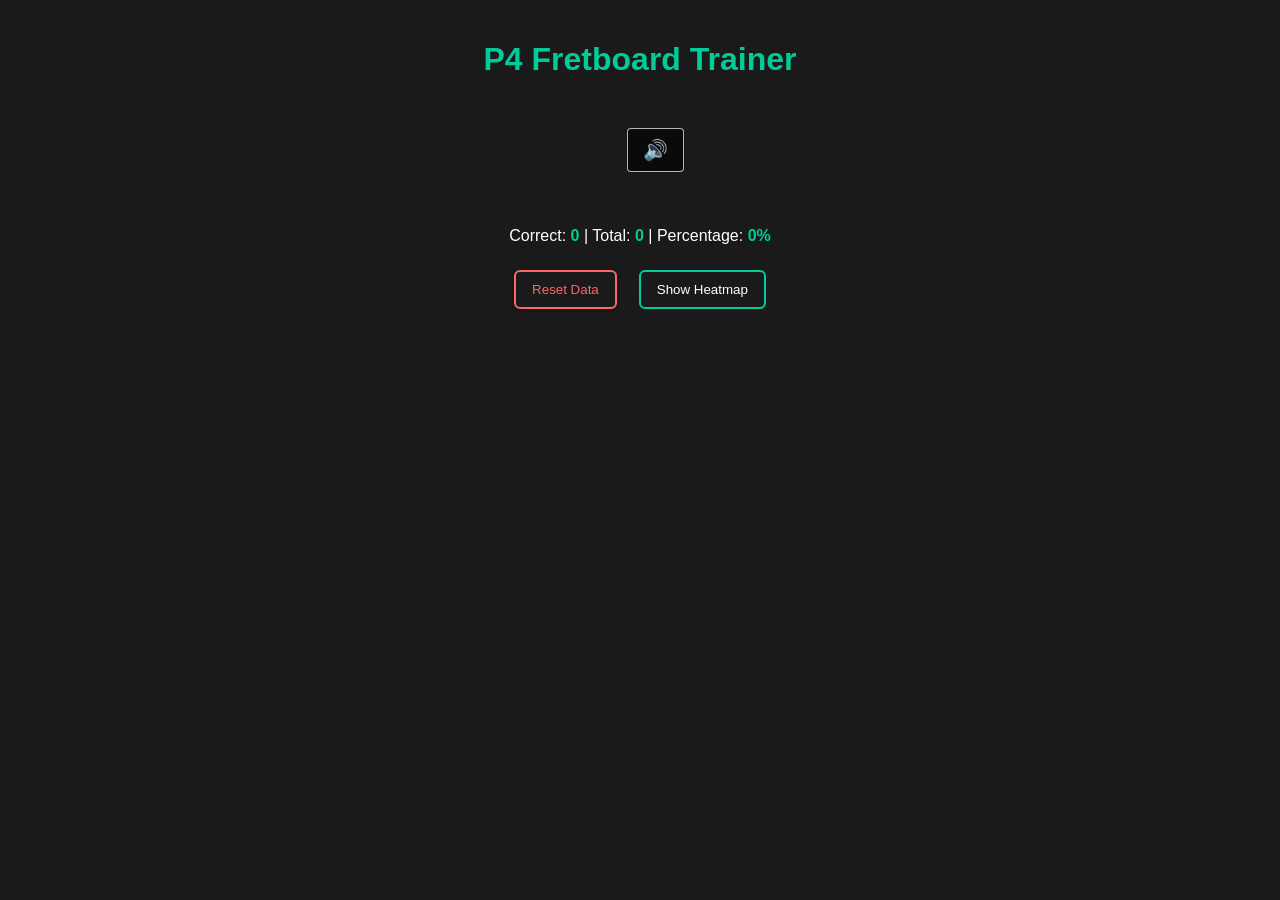
==== commit ef3e6b74: "mnemonics scheme: span open string -> 12th fret the handbook strip read as frets 0-12 (every fretboa" ====
--- a/index.html
+++ b/index.html
@@ -183,15 +183,15 @@
 
                             <div class="feature-highlight">
                                 <p><span class="tip-icon">🎸</span> <strong>The tuning</strong></p>
-                                <p>This mnemonic works on all-fourths instruments tuned a <strong>half step down</strong>: 6-string with the lowest string D# (open D# G# C# F# A# D#), 7-string with the lowest string A#, basses likewise. With that tuning, <strong>fret 1 of every string is a natural note</strong> — on a 6-string, from the highest string down: F C G D A E; a 7-string adds B at the bottom.</p>
+                                <p>This mnemonic works on all-fourths instruments tuned a <strong>half step down</strong>: 6-string with the lowest string D# (open D# G# C# F# B E, low → high), 7-string with the lowest string A# (open A# D# G# C# F# B E), basses likewise. With that tuning, <strong>fret 1 of every string is a natural note</strong> — on a 6-string, from the highest string down: F C G D A E; a 7-string adds B at the bottom.</p>
                             </div>
 
                             <div class="feature-highlight">
                                 <p><span class="tip-icon">🗺️</span> <strong>Reading the map</strong></p>
                                 <ul>
-                                    <li>Read the fretboard from <strong>fret 1, no open strings</strong></li>
+                                    <li>The map spans one octave, <strong>open string → 12th fret</strong>; the drills read it from fret 1</li>
                                     <li>The C-major naturals of every string group into <strong>3 shapes</strong>; between neighbouring shapes exactly <strong>one fret is skipped</strong> — the sharps</li>
-                                    <li>The window repeats every octave: the dimmed dashed column at the end (fret 13) is fret 1 over again — the first shape of the <strong>next</strong> octave, not a fourth shape. On the top F and C strings it follows the last shape with <strong>no skipped fret</strong> (E–F and B–C are half steps)</li>
+                                    <li>The dimmed dashed column at the left is the <strong>open string</strong> — the previous octave's end of the cycle, not a fourth shape. On the top F and C strings it is a natural (E, B — the last shape's top note an octave down) and meets fret 1 with <strong>no skipped fret</strong> (E–F and B–C are half steps); on the other strings it is itself one of the skipped sharps</li>
                                     <li>Shape names read from the highest note down: GFE = G, F, E</li>
                                 </ul>
                             </div>
@@ -211,7 +211,7 @@
                                 <p>Each string always carries its fixed group of 3 shapes (below: your current instrument). Learn those groups and any natural note on the fretboard names itself — the shape tells you the letters, the position tells you which is which.</p>
                                 <span id="hb-mnemonics-availability" class="mnemonics-hint hidden"></span>
                                 <div id="hb-mn-scheme" class="mn-scheme"></div>
-                                <p class="mn-legend">Legend: tinted cells = shape notes · <span class="mn-gap-internal">#</span> = sharp skipped inside a shape · <span class="mn-gap-sep">·</span> = sharp skipped between shapes</p>
+                                <p class="mn-legend">Legend: tinted cells = shape notes · <span class="mn-gap-internal">#</span> = sharp skipped inside a shape · <span class="mn-gap-sep">·</span> = sharp skipped between shapes · the dashed leftmost column = the open string (the previous octave's ghost)</p>
                             </div>
 
                             <div class="feature-highlight">
--- a/styles.css
+++ b/styles.css
@@ -0,0 +1,2454 @@
+:root {
+    /* Default dark theme colors */
+    --bg-color: #1a1a1a;
+    --text-color: #ffffff;
+    --secondary-text: #cccccc;
+    --accent-color: #00cc99;
+    --fret-color: rgba(85, 85, 85, 0.8);
+    --border-color: rgba(255, 255, 255, 0.3);
+    --button-text: #000000;
+    --input-bg: #404040;
+    --tooltip-bg: rgba(45, 45, 45, 0.8);
+}
+
+/* Light theme colors with improved text contrast */
+[data-theme="light"] {
+    --bg-color: #f5f5f5;
+    --text-color: #222222; /* Darker text for better contrast */
+    --secondary-text: #444444; /* Darker secondary text */
+    --accent-color: #008866; /* Slightly darker accent color for better contrast */
+    --fret-color: rgba(200, 200, 200, 0.8);
+    --border-color: rgba(0, 0, 0, 0.3);
+    --button-text: #ffffff;
+    --input-bg: #ffffff;
+    --tooltip-bg: rgba(240, 240, 240, 0.9);
+}
+
+body {
+    font-family: 'Segoe UI', Arial, sans-serif;
+    margin: 0;
+    padding: 20px;
+    background: var(--bg-color);
+    color: var(--text-color);
+    display: flex;
+    flex-direction: column;
+    align-items: center;
+    transition: background-color 0.3s, color 0.3s;
+}
+.string {
+    display: flex;
+    gap: 2px;
+    height: 18px;
+    position: relative;
+    z-index: 2; /* Higher z-index for strings */
+    opacity: 0.85; /* Added transparency to strings */
+}
+
+.fret {
+    width: auto;
+    flex: 1;
+    min-width: 45px;
+    height: 100%;
+    background: var(--fret-color);
+    border-right: 2px solid var(--border-color);
+    box-shadow: 1px 0 2px rgba(255, 255, 255, 0.1);
+    display: flex;
+    align-items: center;
+    justify-content: center;
+    font-size: 12px;
+    transition: all 0.2s;
+    position: relative;
+}
+
+/* Enhanced styling for the nut position */
+.fret[data-fret="0"] {
+    border-right: 4px solid rgba(255, 255, 255, 0.7); /* Thicker, more visible nut */
+    box-shadow: 1px 0 8px rgba(255, 255, 255, 0.3); /* Stronger, wider glow effect */
+    position: relative;
+}
+
+/* Add a pseudo-element to create an additional visual indicator */
+.fret[data-fret="0"]::after {
+    content: "";
+    position: absolute;
+    right: -4px; /* Align with the border */
+    top: 0;
+    height: 100%;
+    width: 1px;
+    background: rgba(255, 255, 255, 0.9); /* Bright line through the middle of the border */
+    z-index: 5;
+}
+
+.dots-container {
+    position: absolute;
+    top: 0;
+    left: 0;
+    width: 100%;
+    height: 100%;
+    pointer-events: none;
+    z-index: 1; /* Lower z-index for dots */
+}
+
+.dot {
+    position: absolute;
+    width: 12px;
+    height: 12px;
+    background: rgba(204, 204, 204, 0.7);
+    border-radius: 50%;
+    z-index: 1;
+    box-shadow: 0 0 2px rgba(0, 0, 0, 0.5);
+    transform: translate(-50%, -50%); /* Center the dot properly */
+}
+.container {
+    max-width: 90vw;
+    width: 100%;
+    position: relative;
+    margin: 0 auto;
+    padding: 0 10px;
+}
+h1 {
+    color: var(--accent-color);
+    text-align: center;
+    margin-bottom: 20px;
+}
+.options {
+    padding: 15px;
+    border-radius: 8px;
+    margin-bottom: 20px;
+    position: relative;
+    color: var(--secondary-text);
+    line-height: 1.5;
+}
+.options h3 {
+    margin-top: 0;
+    margin-bottom: 15px;
+    display: block;
+    width: 100%;
+}
+.options label {
+    margin: 0 10px;
+    color: var(--secondary-text);
+    display: inline-flex;
+    align-items: center;
+    gap: 5px;
+}
+.options input[type="number"] {
+    width: 50px;
+    padding: 5px;
+    border: none;
+    border-radius: 4px;
+    background: var(--input-bg);
+    color: var(--text-color);
+}
+#sound-control {
+    position: absolute;
+    top: 15px;
+    right: 15px;
+}
+#triadInversions {
+    margin-top: 10px;
+}
+.fretboard-container {
+    padding: 10px 10px 0 10px;
+    border-radius: 8px;
+    margin-bottom: 10px;
+    width: 100%;
+    max-width: 100%;
+    display: flex;
+    flex-direction: column;
+    align-items: center;
+    background: transparent;
+}
+.fretboard {
+    display: flex;
+    flex-direction: column;
+    gap: 10px;
+    padding: 5px;
+    border-radius: 4px;
+    position: relative;
+    width: 100%;
+    max-width: 1200px;
+    margin: 0 auto;
+    overflow-x: auto; /* Frets have a min-width, so they can overflow on narrow screens */
+    overflow-y: hidden; /* the board must never scroll vertically (see .fret.open) */
+    scrollbar-width: thin;
+    scrollbar-color: #444 transparent;
+}
+
+.fretboard::-webkit-scrollbar {
+    height: 8px;
+}
+
+.fretboard::-webkit-scrollbar-thumb {
+    background: #444;
+    border-radius: 4px;
+}
+
+.fretboard::-webkit-scrollbar-track {
+    background: transparent;
+}
+.fret.open {
+    /* The nut circle must fit inside its string row (border-box): a taller circle
+       overhangs the last row, and because .fretboard scrolls horizontally its
+       overflow-y computes to auto - those few px made the fretboard vertically
+       scrollable with the last circle clipped. */
+    box-sizing: border-box;
+    width: 18px; /* matches .string height (22px >=1600px, 25px <=600px, 15px many-strings) */
+    min-width: 18px;
+    height: 18px;
+    flex: 0 0 18px;
+    border-radius: 50%;
+    background: transparent;
+    border: 3px solid #888;
+    display: flex;
+    align-items: center;
+    justify-content: center;
+}
+.fret.active {
+    background: #00cc99;
+    color: #000;
+    font-weight: bold;
+}
+.fret.open.active {
+    background: #00cc99;
+    border-color: #00cc99;
+    border-width: 3px;
+}
+.buttons {
+    margin: 0;
+    display: flex;
+    justify-content: flex-start;
+    flex-wrap: wrap;
+    gap: 10px;
+}
+button {
+    padding: 10px 20px;
+    background: #00cc99;
+    border: none;
+    border-radius: 4px;
+    color: #000;
+    cursor: pointer;
+    transition: background 0.2s;
+}
+button:hover {
+    background: #00b386;
+}
+#feedback {
+    min-height: 20px;
+    text-align: center;
+    font-size: 18px;
+    font-weight: bold;
+}
+#progress {
+    text-align: center;
+    margin: 15px 0;
+}
+#progress span {
+    color: #00cc99;
+    font-weight: bold;
+}
+#progress button {
+    display: inline-block;
+    vertical-align: middle;
+    margin: 10px 5px;
+    padding: 8px 12px;
+    border-radius: 4px;
+    cursor: pointer;
+}
+#reset-score {
+    background-color: transparent !important; /* Transparent background */
+    color: #ff6666 !important; /* Red text color */
+    border: 2px solid #ff6666 !important; /* Red border */
+    transition: all 0.2s ease !important;
+    outline: none !important;
+}
+#reset-score:hover {
+    background-color: rgba(255, 102, 102, 0.1) !important; /* Very subtle background on hover */
+    border-color: #ff3333 !important; /* Darker red border on hover */
+    color: #ff3333 !important; /* Darker red text on hover */
+}
+/* Ensure these states also look consistent */
+#reset-score:active,
+#reset-score:focus,
+#reset-score:visited {
+    background-color: transparent !important;
+    outline: none !important;
+    color: #ff3333 !important;
+    border-color: #ff3333 !important;
+    box-shadow: none !important;
+}
+/* Sound button with white border and black background */
+#soundButton {
+    display: flex;
+    align-items: center;
+    justify-content: center;
+    padding: 8px 12px;
+    font-size: 24px;
+    background: rgba(0, 0, 0, 0.6); /* Semi-transparent black background */
+    color: #00cc99; /* Kept the teal color */
+    border: 1px solid rgba(255, 255, 255, 0.7); /* White border */
+    border-radius: 4px;
+    cursor: pointer;
+    transition: all 0.2s;
+    flex-shrink: 0;
+    height: 44px;
+    min-width: 44px;
+}
+
+#soundButton:hover {
+    background: rgba(0, 0, 0, 0.8); /* Darker background on hover */
+    color: #00ffcc; /* Brighter color on hover */
+    border-color: #ffffff; /* Brighter border on hover */
+    transform: scale(1.05); /* Slight scale effect */
+    text-shadow: 0 0 8px rgba(0, 204, 153, 0.6); /* Glow effect */
+}
+
+#soundButton:active {
+    transform: scale(0.95); /* Slight press effect */
+}
+#circle-of-fifths-tooltip {
+    position: fixed !important;
+    top: 50% !important;
+    left: 50% !important;
+    transform: translate(-50%, -50%) !important;
+    background: rgba(30, 30, 30, 0.95) !important;
+    border-radius: 8px !important;
+    padding: 20px !important;
+    max-width: 90% !important;
+    width: auto !important;
+    max-height: 80vh !important;
+    overflow: auto !important;
+    z-index: 1000 !important;
+    display: flex !important;
+    flex-direction: column !important;
+    box-shadow: 0 0 20px rgba(0, 0, 0, 0.5) !important;
+    transition: opacity 0.3s !important;
+    border: 1px solid var(--accent-color) !important;
+}
+
+/* Override hidden state */
+#circle-of-fifths-tooltip.hidden {
+    display: none !important;
+    opacity: 0 !important;
+    visibility: hidden !important;
+}
+
+/* Override collapsed state (if used) */
+#circle-of-fifths-tooltip.collapsed {
+    display: none !important;
+}
+
+/* Override header styling */
+#cof-header {
+    display: flex !important;
+    justify-content: space-between !important;
+    align-items: center !important;
+    margin-bottom: 15px !important;
+    padding-bottom: 10px !important;
+    border-bottom: 1px solid var(--accent-color) !important;
+    color: var(--accent-color) !important;
+    background: transparent !important;
+}
+
+/* Override container styling */
+#circle-container, .circle-container {
+    background: transparent !important;
+    position: relative !important;
+    width: 300px !important;
+    height: 300px !important;
+    margin: 0 auto !important;
+    padding: 0 !important;
+    border: none !important;
+}
+
+/* Override circle key styling */
+.circle-key {
+    position: absolute !important;
+    width: 40px !important;
+    height: 40px !important;
+    text-align: center !important;
+    border-radius: 50% !important;
+    background: transparent !important;
+    color: var(--accent-color) !important;
+    font-size: 16px !important;
+    font-weight: bold !important;
+    transform: translate(-50%, -50%) !important;
+    cursor: pointer !important;
+    display: flex !important;
+    align-items: center !important;
+    justify-content: center !important;
+    transition: background 0.2s !important;
+    border: 1px solid var(--accent-color) !important;
+    box-shadow: none !important;
+}
+
+/* Override hover state */
+.circle-key:hover {
+    background: rgba(0, 204, 153, 0.2) !important;
+}
+
+/* Override sharp/flat styling */
+.circle-key.sharp-flat {
+    border-color: #ff6666 !important;
+}
+
+/* Randomize-notation toggle under the circle */
+.cof-randomize-toggle {
+    display: flex;
+    align-items: center;
+    justify-content: center;
+    gap: 6px;
+    margin: 10px 0 0;
+    font-size: 0.85em;
+    cursor: pointer;
+    user-select: none;
+}
+.cof-randomize-toggle input {
+    accent-color: var(--accent-color);
+}
+
+/* Light mode override */
+[data-theme="light"] #circle-of-fifths-tooltip {
+    background: rgba(240, 240, 240, 0.95) !important;
+}
+
+[data-theme="light"] .circle-key {
+    color: var(--accent-color) !important;
+    border: 1px solid var(--accent-color) !important;
+}
+
+/* Close button styling */
+#toggle-cof {
+    background: transparent !important;
+    border: none !important;
+    color: var(--accent-color) !important;
+    font-size: 16px !important;
+    cursor: pointer !important;
+    padding: 0 !important;
+    width: 24px !important;
+    height: 24px !important;
+    display: flex !important;
+    align-items: center !important;
+    justify-content: center !important;
+}
+
+/* Ensure toggle button styling */
+#cof-toggle-button {
+    display: inline-flex !important;
+    align-items: center !important;
+    justify-content: center !important;
+    margin-left: 10px !important;
+    vertical-align: middle !important;
+}
+
+/* Remove any circle elements that might be added dynamically */
+#circle-container > div:not(.circle-key) {
+    display: none !important;
+}
+
+/* Circle container styling */
+.circle-container {
+    background: transparent;
+    position: relative;
+    width: 300px;
+    height: 300px;
+    margin: 0 auto;
+}
+
+/* Circle key styling - no background, just borders */
+.circle-key {
+    position: absolute;
+    width: 40px;
+    height: 40px;
+    text-align: center;
+    border-radius: 50%;
+    background: transparent;
+    color: var(--accent-color);
+    font-size: 16px;
+    font-weight: bold;
+    transform: translate(-50%, -50%);
+    cursor: pointer;
+    display: flex;
+    align-items: center;
+    justify-content: center;
+    transition: background 0.2s;
+    border: 1px solid var(--accent-color);
+}
+
+.circle-key:hover {
+    background: rgba(0, 204, 153, 0.2);
+}
+
+.circle-key.sharp-flat {
+    border-color: #ff6666;
+}
+
+/* Make the tooltip look consistent in light mode */
+[data-theme="light"] #circle-of-fifths-tooltip {
+    background: rgba(240, 240, 240, 0.95);
+}
+
+/* Remove all custom dark mode styling that adds backgrounds */
+[data-theme="dark"] #circle-of-fifths-tooltip,
+[data-theme="dark"] #cof-header,
+[data-theme="dark"] .circle-container,
+[data-theme="dark"] .circle-key {
+    background: transparent;
+}
+
+/* Only keep essential color styling for dark mode */
+[data-theme="dark"] .circle-key {
+    color: #ffffff;
+    border: 1px solid var(--accent-color);
+}
+
+/* Style the toggle button in the header to match theme toggle */
+#cof-toggle-button {
+    display: inline-flex !important;
+    align-items: center !important;
+    justify-content: center !important;
+    margin-left: 10px !important;
+    vertical-align: middle !important;
+}
+
+.cof-icon {
+    font-size: 20px;
+    line-height: 1;
+    margin: 0;
+    padding: 0;
+    display: flex;
+    align-items: center;
+    justify-content: center;
+}
+
+.circle-key {
+    position: absolute;
+    width: 30px;
+    height: 30px;
+    text-align: center;
+    line-height: 30px;
+    border-radius: 50%;
+    background: #e0e0e0;
+    color: #222222;
+    font-size: 14px;
+    transform: translate(-50%, -50%);
+    cursor: pointer;
+    border: 2px solid #008866;
+    transition: background 0.2s;
+}
+.circle-key:hover {
+    background: #505050;
+}
+.circle-key.sharp-flat {
+    border-color: #ff6666;
+}
+@media (min-width: 1600px) {
+    .fret {
+        min-width: 60px;
+    }
+    
+    .fret.open {
+        width: 22px;
+        min-width: 22px;
+        height: 22px;
+        flex: 0 0 22px;
+        border-width: 4px;
+    }
+    
+    .string {
+        height: 22px;
+    }
+    
+    .dot {
+        width: 14px;
+        height: 14px;
+    }
+}
+@media (max-width: 600px) {
+    .fretboard-container {
+        padding: 5px 5px 0 5px;
+    }
+    
+    .fret {
+        min-width: 35px;
+        width: auto;
+        height: 25px;
+    }
+    
+    .fret.open {
+        width: 25px;
+        height: 25px;
+        min-width: 25px;
+        flex: 0 0 25px;
+        border-width: 2px;
+    }
+    .string {
+        height: 25px;
+    }
+    button {
+        padding: 12px 18px;
+        font-size: 16px;
+    }
+    .options {
+        padding: 10px;
+    }
+    .options label {
+        margin: 5px 10px;
+    }
+    .circle-container {
+        height: 150px;
+    }
+    .circle-key {
+        width: 30px;
+        height: 30px;
+        line-height: 30px;
+        font-size: 12px;
+    }
+}
+html, body {
+    overflow-x: hidden;
+    max-width: 100%;
+    box-sizing: border-box;
+}
+
+.container, main, .app {
+    width: 100%;
+    max-width: 100vw;
+    box-sizing: border-box;
+}
+
+.tooltip {
+    display: flex;
+    flex-direction: column;
+    justify-content: center;
+    align-items: center;
+    text-align: center;
+    padding: 10px;
+    /* other tooltip styles */
+}
+
+/* Styles for the help button and instructions tooltip */
+.help-container {
+    position: absolute;
+    top: 20px;
+    right: 20px;
+    z-index: 1000;
+}
+
+.help-button {
+    width: 24px;
+    height: 24px;
+    border-radius: 4px;
+    background: rgba(0, 204, 153, 0.8);
+    color: #000;
+    border: none;
+    font-weight: bold;
+    cursor: pointer;
+    font-size: 16px;
+    display: flex;
+    align-items: center;
+    justify-content: center;
+    box-shadow: 0 2px 4px rgba(0, 0, 0, 0.2);
+    transition: all 0.2s;
+}
+
+.help-button:hover {
+    background: rgba(0, 204, 153, 1);
+    transform: translateY(-1px);
+    box-shadow: 0 3px 6px rgba(0, 0, 0, 0.25);
+}
+
+/* Fix instructions tooltip contrast in both themes */
+.instructions-tooltip {
+    position: fixed !important;
+    top: 50% !important;
+    left: 50% !important;
+    transform: translate(-50%, -50%) !important;
+    background: rgba(30, 30, 30, 0.95) !important;
+    border-radius: 8px !important;
+    padding: 20px !important;
+    max-width: 90% !important;
+    width: auto !important;
+    max-height: 80vh !important;  /* Limit height to 80% of viewport */
+    overflow-y: auto !important;  /* Enable vertical scrolling */
+    z-index: 1000 !important;
+    display: flex !important;
+    flex-direction: column !important;
+    box-shadow: 0 0 20px rgba(0, 0, 0, 0.5) !important;
+    transition: opacity 0.3s !important;
+    border: 1px solid var(--accent-color) !important;
+}
+
+/* Instructions tooltip in hidden state (also the handbook popup,
+   which reuses the same classes) */
+#instructions-tooltip.hidden,
+#handbook-tooltip.hidden {
+    display: none !important;
+    opacity: 0 !important;
+    visibility: hidden !important;
+}
+
+/* Style the header of instructions */
+#instructions-header {
+    display: flex !important;
+    justify-content: space-between !important;
+    align-items: center !important;
+    margin-bottom: 15px !important;
+    padding-bottom: 10px !important;
+    border-bottom: 1px solid var(--accent-color) !important;
+    color: var(--accent-color) !important;
+    position: sticky !important;
+    top: 0 !important;
+    background: rgba(30, 30, 30, 0.95) !important;
+    z-index: 10 !important;
+}
+
+/* Light mode styling */
+[data-theme="light"] #instructions-tooltip,
+[data-theme="light"] #handbook-tooltip {
+    background: rgba(240, 240, 240, 0.95) !important;
+}
+
+[data-theme="light"] #instructions-header {
+    background: rgba(240, 240, 240, 0.95) !important;
+}
+
+/* Close button styling */
+#instructions-close {
+    background: transparent !important;
+    border: none !important;
+    color: var(--accent-color) !important;
+    font-size: 16px !important;
+    cursor: pointer !important;
+    padding: 0 !important;
+    width: 24px !important;
+    height: 24px !important;
+    display: flex !important;
+    align-items: center !important;
+    justify-content: center !important;
+}
+
+/* Make instruction headings match the theme */
+[data-theme="light"] .instructions-tooltip h3 {
+    color: var(--accent-color);
+    border-bottom: 1px solid #dddddd;
+}
+
+[data-theme="dark"] .instructions-tooltip h3 {
+    color: var(--accent-color);
+    border-bottom: 1px solid #555555;
+}
+
+/* Style keyboard shortcuts to stand out */
+.instructions-tooltip kbd {
+    display: inline-block;
+    padding: 3px 6px;
+    font-family: monospace;
+    line-height: 1;
+    background-color: #f1f1f1;
+    color: #333;
+    border: 1px solid #ccc;
+    border-radius: 3px;
+    box-shadow: 0 1px 1px rgba(0,0,0,0.2);
+    margin: 0 2px;
+}
+
+/* Dark mode kbd */
+[data-theme="dark"] .instructions-tooltip kbd {
+    background-color: #444;
+    color: #eee;
+    border-color: #666;
+}
+
+/* Make important features highlighted */
+.feature-highlight {
+    background-color: rgba(0, 204, 153, 0.1);
+    border-left: 3px solid var(--accent-color);
+    padding: 8px 12px;
+    margin: 10px 0;
+    font-weight: 500;
+}
+
+/* Make the tip icons stand out */
+.tip-icon {
+    color: var(--accent-color);
+    font-weight: bold;
+    margin-right: 5px;
+}
+
+.hidden {
+    display: none;
+}
+
+.correct-answer {
+    background: #ff6666 !important;
+    color: white !important;
+    animation: pulse 1.5s infinite;
+    border: 2px solid #fff;
+    box-shadow: 0 0 8px rgba(255, 255, 255, 0.5);
+}
+
+@keyframes pulse {
+    0% { transform: scale(1); }
+    50% { transform: scale(1.05); }
+    100% { transform: scale(1); }
+}
+
+.correct-answer-highlight {
+    background: #00cc99 !important;
+    color: white !important;
+    animation: pulse 1.5s infinite;
+    border: 2px solid #fff;
+    box-shadow: 0 0 10px rgba(0, 204, 153, 0.7);
+}
+
+/* Controls layout - sound button left, answers centered */
+.controls-row {
+    display: flex;
+    align-items: center;
+    justify-content: center; /* Center the entire row */
+    gap: 20px; /* Space between sound button and answers */
+    margin-top: 10px;
+    margin-bottom: 10px;
+    width: 100%;
+}
+
+/* Sound button sits naturally on the left */
+#soundButton {
+    font-size: 20px;
+    padding: 10px 15px;
+    margin-right: 10px; /* Add a little extra space to the right */
+    flex-shrink: 0; /* Prevent the button from shrinking */
+}
+
+/* Center the buttons */
+.buttons {
+    display: flex;
+    justify-content: center;
+    flex-wrap: wrap;
+    gap: 10px;
+    margin: 0; /* Remove margins */
+    padding: 0; /* Remove padding */
+}
+
+/* Mode selection styling */
+.mode-selection {
+    margin: 15px 0;
+}
+
+.mode-header {
+    margin-bottom: 8px;
+    font-weight: bold;
+}
+
+.mode-option {
+    margin-bottom: 8px;
+}
+
+.mode-option > label {
+    font-weight: bold;
+    cursor: pointer;
+}
+
+.submenu {
+    margin-left: 25px;
+    margin-top: 6px;
+    display: none; /* Hidden by default */
+    border-left: 2px solid #444;
+    padding-left: 10px;
+}
+
+.submenu-content {
+    background: rgba(0, 0, 0, 0.1);
+    border-radius: 4px;
+    padding: 8px;
+}
+
+.submenu-section {
+    margin-bottom: 10px;
+}
+
+.submenu-section:last-child {
+    margin-bottom: 0;
+}
+
+.submenu-label {
+    display: block;
+    margin-bottom: 5px;
+    color: #00cc99;
+    font-weight: 500;
+}
+
+/* Update existing label styling to work with new structure */
+.submenu label {
+    margin: 0 10px 5px 0;
+    display: inline-flex;
+    align-items: center;
+}
+
+/* Pairs/Single suboptions under the "Naturals half-tones" checkbox */
+.half-tones-suboptions {
+    margin: 2px 0 5px 20px;
+    display: none;
+}
+
+.half-tones-suboptions label {
+    display: block;
+    margin: 0 0 3px 0;
+    font-size: 0.92em;
+    opacity: 0.9;
+}
+
+/* Add animation for notes being played */
+.fret.playing {
+    animation: playing-pulse 0.5s ease-in-out;
+    box-shadow: 0 0 15px #00cc99, inset 0 0 10px rgba(255, 255, 255, 0.5);
+    z-index: 10;
+}
+
+@keyframes playing-pulse {
+    0% { transform: scale(1); filter: brightness(1); }
+    50% { transform: scale(1.2); filter: brightness(1.5); }
+    100% { transform: scale(1); filter: brightness(1); }
+}
+
+/* Center feedback message as well */
+#feedback {
+    min-height: 20px;
+    text-align: center;
+    font-size: 18px;
+    font-weight: bold;
+    margin-top: 10px;
+}
+
+/* Restore toggle button styles */
+.toggle-button, #toggle-cof {
+    display: inline-flex;
+    align-items: center;
+    justify-content: center;
+    background: rgba(0, 0, 0, 0.2);
+    border: 1px solid rgba(255, 255, 255, 0.2);
+    border-radius: 3px;
+    color: #ccc;
+    cursor: pointer;
+    width: 24px;
+    height: 24px;
+    font-size: 14px;
+    margin-left: 8px;
+    transition: all 0.2s;
+}
+
+/* Hover state for both toggles */
+.toggle-button:hover, #toggle-cof:hover {
+    background: rgba(0, 204, 153, 0.2);
+    color: #00cc99;
+    border-color: #00cc99;
+}
+
+/* Settings toggle - integrated with h3 */
+.toggle-button {
+    position: relative;
+    vertical-align: middle;
+}
+
+/* Restore the settings content collapsing */
+.settings-content {
+    display: block !important;
+    max-height: none !important;
+    overflow: visible !important;
+}
+
+.options.collapsed .settings-content {
+    max-height: none !important;
+}
+
+/* Fix arrow directions - use correct convention */
+.toggle-button:after, #toggle-cof:after {
+    content: "▼"; /* Down arrow for expanded state */
+}
+
+.options.collapsed .toggle-button:after, 
+#circle-of-fifths-tooltip.collapsed #toggle-cof:after {
+    content: "►"; /* Right arrow for collapsed state */
+}
+
+/* Add specific playing animation for open strings */
+.fret.open.playing {
+    background: rgba(0, 204, 153, 0.5) !important;
+    border-color: #00cc99 !important;
+    box-shadow: 0 0 15px #00cc99, inset 0 0 10px rgba(255, 255, 255, 0.7) !important;
+    animation: playing-pulse 0.5s ease-in-out;
+    z-index: 10;
+}
+
+/* Style for note names displayed on the fretboard */
+.note-display {
+    position: absolute;
+    top: 50%;
+    left: 50%;
+    transform: translate(-50%, -50%);
+    background: rgba(0, 0, 0, 0.8);
+    color: white;
+    padding: 2px 4px;
+    border-radius: 3px;
+    font-size: 10px;
+    font-weight: bold;
+    z-index: 20;
+    pointer-events: none;
+}
+
+/* Make the note display more readable in light mode */
+[data-theme="light"] .note-display {
+    background: rgba(0, 0, 0, 0.8);
+    color: white;
+}
+
+/* Enhanced answer choice buttons */
+.buttons button {
+    padding: 10px 15px;
+    border-radius: 4px;
+    font-size: 16px;
+    font-weight: 500; /* Increased from 500 to 700 for thicker text */
+    cursor: pointer;
+    transition: all 0.3s;
+    min-width: 80px;
+    display: flex;
+    align-items: center;
+    justify-content: center;
+    height: 44px;
+    
+    /* White text instead of teal */
+    color: #f0f0f0;
+    
+    /* Thicker border */
+    border: 2px solid #00cc99; /* Already 3px but keeping for clarity */
+    
+    /* Subtle gradient background for sheen effect */
+    background: linear-gradient(135deg, 
+                rgba(0, 204, 153, 0.1) 0%, 
+                rgba(0, 204, 153, 0.05) 50%, 
+                rgba(0, 204, 153, 0.15) 100%);
+    
+    /* Enhanced shadow for depth */
+    box-shadow: 0 0 6px rgba(0, 204, 153, 0.3), 
+                inset 0 0 8px rgba(0, 204, 153, 0.1);
+                
+    /* Text shadow for better readability */
+    text-shadow: 0 1px 2px rgba(0, 0, 0, 0.3);
+    
+    /* Added letter spacing for more visual impact */
+    letter-spacing: 0.5px;
+}
+
+.buttons button:hover {
+    /* Enhanced hover state with brighter sheen */
+    background: linear-gradient(135deg, 
+                rgba(0, 204, 153, 0.2) 0%, 
+                rgba(0, 204, 153, 0.1) 50%, 
+                rgba(0, 204, 153, 0.25) 100%);
+    box-shadow: 0 0 10px rgba(0, 204, 153, 0.5), 
+                inset 0 0 12px rgba(0, 204, 153, 0.2);
+    transform: translateY(-1px);
+    border-color: #00ffcc;
+    border-width: 3px; /* Keeping consistent */
+}
+
+.buttons button:active {
+    /* Active state with inward pressed effect */
+    background: linear-gradient(135deg, 
+                rgba(0, 204, 153, 0.25) 0%, 
+                rgba(0, 204, 153, 0.15) 50%, 
+                rgba(0, 204, 153, 0.3) 100%);
+    transform: translateY(1px);
+    box-shadow: 0 0 4px rgba(0, 204, 153, 0.4), 
+                inset 0 0 8px rgba(0, 204, 153, 0.3);
+}
+
+/* Controls layout remains the same */
+.controls-row {
+    display: flex;
+    align-items: center;
+    justify-content: center;
+    gap: 20px;
+    margin-top: 10px;
+    margin-bottom: 10px;
+    width: 100%;
+}
+
+.buttons {
+    display: flex;
+    justify-content: center;
+    flex-wrap: wrap;
+    gap: 10px;
+    margin: 0;
+    padding: 0;
+}
+
+/* Position the theme toggle next to the instructions button */
+.theme-toggle-container {
+    position: absolute;
+    top: 20px;
+    right: 70px; /* Position it to the left of the help button */
+    z-index: 1000;
+    display: flex;
+    align-items: center;
+    gap: 10px;
+}
+
+.theme-toggle {
+    width: 36px;
+    height: 36px;
+    border-radius: 50%;
+    background: var(--accent-color);
+    color: var(--button-text);
+    border: none;
+    cursor: pointer;
+    font-size: 18px;
+    display: flex;
+    align-items: center;
+    justify-content: center;
+    box-shadow: 0 2px 4px rgba(0, 0, 0, 0.2);
+    transition: all 0.2s;
+}
+
+.theme-toggle:hover {
+    transform: translateY(-2px);
+    box-shadow: 0 4px 8px rgba(0, 0, 0, 0.3);
+}
+
+/* Ensure instructions text is readable in light mode */
+[data-theme="light"] .instructions-content {
+    color: #222222;
+}
+
+/* Ensure feedback is visible in both modes */
+#feedback {
+    color: var(--text-color);
+}
+
+/* Fix answer button contrast in light mode */
+[data-theme="light"] .buttons button {
+    /* Make the background darker and more opaque in light mode */
+    background: linear-gradient(135deg, 
+                rgba(0, 136, 102, 0.8) 0%, 
+                rgba(0, 136, 102, 0.7) 50%, 
+                rgba(0, 136, 102, 0.9) 100%);
+    
+    /* Keep text white for good contrast */
+    color: #ffffff;
+    
+    /* Improve text readability */
+    text-shadow: 0 1px 2px rgba(0, 0, 0, 0.5);
+    
+    /* Slightly darker border */
+    border-color: #007755;
+}
+
+/* Adjust hover state in light mode */
+[data-theme="light"] .buttons button:hover {
+    background: linear-gradient(135deg, 
+                rgba(0, 153, 115, 0.9) 0%, 
+                rgba(0, 153, 115, 0.8) 50%, 
+                rgba(0, 153, 115, 1) 100%);
+    border-color: #008866;
+}
+
+/* Ensure other button types remain readable too */
+[data-theme="light"] button {
+    background: var(--accent-color);
+    color: #ffffff;
+}
+
+/* Make sure the reset button remains distinct */
+[data-theme="light"] #reset-score {
+    background: #ff6666;
+    color: #ffffff;
+}
+
+/* Ensure the sound button remains visible */
+[data-theme="light"] #soundButton {
+    background: rgba(0, 0, 0, 0.7);
+    color: var(--accent-color);
+    border-color: rgba(255, 255, 255, 0.9);
+}
+
+/* Make fret dots more visible in light mode */
+[data-theme="light"] .dot {
+    background: rgba(80, 80, 80, 0.8);  /* Darker gray, more opaque */
+    box-shadow: 0 0 3px rgba(0, 0, 0, 0.7), 
+                inset 0 0 2px rgba(255, 255, 255, 0.5);  /* Stronger shadow */
+    border: 1px solid rgba(40, 40, 40, 0.8);  /* Dark border */
+}
+
+/* Make sure the hover effects on frets stay readable in light mode too */
+[data-theme="light"] .fret:hover {
+    background: rgba(0, 136, 102, 0.2);  /* Lighter teal but still visible */
+}
+
+/* Make string color more visible in light mode */
+[data-theme="light"] .string {
+    opacity: 0.95;  /* Less transparent */
+}
+
+/* Special styling for the fret nut in light mode */
+[data-theme="light"] .fret[data-fret="0"] {
+    border-right-color: rgba(0, 0, 0, 0.7);  /* Darker nut border */
+}
+
+[data-theme="light"] .fret[data-fret="0"]::after {
+    background: rgba(0, 0, 0, 0.9);  /* Darker nut line */
+}
+
+/* Make theme toggle and help button square with outlines */
+.theme-toggle-container,
+.help-container {
+    position: absolute;
+    top: 20px;
+    z-index: 1000;
+}
+
+.theme-toggle-container {
+    right: 70px;
+}
+
+.help-container {
+    right: 20px;
+}
+
+/* Target both buttons with square outline style */
+.theme-toggle,
+#help-button {
+    width: 36px !important;
+    height: 36px !important;
+    border-radius: 6px !important; /* More square with slightly rounded corners */
+    background: transparent !important; /* Transparent background */
+    border: 2px solid var(--accent-color) !important; /* Accent colored border */
+    color: var(--text-color) !important; /* Text color matches theme text */
+    cursor: pointer;
+    padding: 0 !important;
+    margin: 0 !important;
+    display: flex !important;
+    align-items: center !important;
+    justify-content: center !important;
+}
+
+/* Hover states */
+.theme-toggle:hover,
+#help-button:hover,
+.theme-toggle:active,
+#help-button:active,
+.theme-toggle:focus,
+#help-button:focus {
+    background: rgba(0, 204, 153, 0.1) !important; /* Very subtle background on hover */
+    color: var(--accent-color) !important; /* Text changes to accent color on hover */
+    transform: translateY(-2px) !important;
+    box-shadow: 0 2px 4px rgba(0, 0, 0, 0.2) !important;
+    outline: none !important;
+}
+
+/* Ensure the moon icon and question mark are centered */
+.theme-icon,
+#help-button {
+    display: flex;
+    align-items: center;
+    justify-content: center;
+}
+
+/* Adjust the icon to match theme color */
+.theme-icon {
+    color: inherit;
+}
+
+/* Dark mode Circle of Fifths */
+[data-theme="dark"] #circle-of-fifths-tooltip {
+    background: transparent;
+}
+
+[data-theme="dark"] #cof-header {
+    background: rgba(40, 40, 40, 0.9);
+    color: var(--accent-color);
+    border-bottom: 1px solid rgba(255, 255, 255, 0.2);
+}
+
+[data-theme="dark"] .circle-container {
+    background: rgba(25, 25, 25, 0.9);
+}
+
+[data-theme="dark"] .circle-key {
+    background: rgba(45, 45, 45, 0.9);
+    color: #ffffff;
+    border: 2px solid var(--accent-color);
+}
+
+[data-theme="dark"] .circle-key.highlight {
+    background: var(--accent-color);
+    color: #000000;
+}
+
+/* Ensure the theme icon is perfectly centered */
+.theme-icon {
+    font-size: 20px;
+    line-height: 1;
+    margin: 0;
+    padding: 0;
+    display: flex;
+    align-items: center;
+    justify-content: center;
+}
+
+/* Fix instructions tooltip contrast in light mode */
+[data-theme="light"] #instructions-tooltip {
+    color: #333333; /* Dark text for light background */
+    background-color: rgba(255, 255, 255, 0.95);
+    box-shadow: 0 0 10px rgba(0, 0, 0, 0.2);
+    border: 1px solid #cccccc;
+}
+
+/* And ensure contrast in dark mode as well */
+[data-theme="dark"] #instructions-tooltip {
+    color: #eeeeee; /* Light text for dark background */
+    background-color: rgba(40, 44, 52, 0.95);
+    box-shadow: 0 0 10px rgba(0, 0, 0, 0.5);
+    border: 1px solid #555555;
+}
+
+/* Make sure links in the tooltip are also properly visible */
+[data-theme="light"] #instructions-tooltip a {
+    color: #006644;
+}
+
+[data-theme="dark"] #instructions-tooltip a {
+    color: #00cc99;
+}
+
+/* Position the close button in the top-right corner */
+.instructions-close {
+    position: absolute;
+    top: 10px;
+    right: 10px;
+    background: transparent;
+    border: none;
+    color: var(--accent-color);
+    font-size: 16px;
+    font-weight: bold;
+    cursor: pointer;
+    padding: 5px 8px;
+    border-radius: 4px;
+    line-height: 1;
+    transition: all 0.2s;
+}
+
+.instructions-close:hover {
+    background: rgba(0, 204, 153, 0.2);
+    transform: scale(1.1);
+}
+
+/* Ensure the heading has enough space for the X button */
+.instructions-tooltip h3 {
+    display: flex;
+    justify-content: space-between;
+    align-items: center;
+    margin-top: 0;
+    padding-bottom: 8px;
+}
+
+/* Fix for accidental notes in dark mode */
+[data-theme="dark"] .circle-key.sharp-flat {
+    border-color: #ff6666;
+    border-width: 2px;
+}
+
+/* And ensure light mode has the same styling */
+[data-theme="light"] .circle-key.sharp-flat {
+    border-color: #ff6666;
+    border-width: 2px;
+}
+
+/* Modified GitHub link styling for the header placement */
+.github-link {
+    display: flex;
+    align-items: center;
+    justify-content: center;
+    padding: 4px 8px;
+    background: rgba(0, 0, 0, 0.6);
+    color: #00cc99;
+    border: 1px solid rgba(255, 255, 255, 0.7);
+    border-radius: 4px;
+    cursor: pointer;
+    transition: all 0.2s;
+}
+
+.github-link:hover {
+    background: rgba(0, 0, 0, 0.8);
+    color: #00ffbf;
+    border-color: #00cc99;
+}
+
+.github-link svg {
+    width: 18px;
+    height: 18px;
+}
+
+/* Specific adjustments for placement in the header */
+.header-github-link {
+    margin-left: auto; /* Push to the right side if in a flex container */
+}
+
+/* If your header is not a flex container already, add this to its class */
+.header-controls {
+    display: flex;
+    align-items: center;
+}
+
+/* Orientation popup */
+.orientation-popup {
+    position: fixed;
+    top: 0;
+    left: 0;
+    width: 100%;
+    height: 100%;
+    background-color: var(--bg-color);
+    display: flex;
+    flex-direction: column;
+    align-items: center;
+    justify-content: center;
+    z-index: 10000;
+    transition: opacity 0.3s ease;
+}
+
+.orientation-popup.hidden {
+    display: none;
+    opacity: 0;
+}
+
+.orientation-content {
+    padding: 30px;
+    text-align: center;
+    max-width: 80%;
+}
+
+.rotate-icon {
+    color: var(--accent-color);
+    margin-bottom: 20px;
+    animation: rotatePhone 3s infinite;
+}
+
+@keyframes rotatePhone {
+    0% { transform: rotate(0deg); }
+    25% { transform: rotate(0deg); }
+    50% { transform: rotate(90deg); }
+    75% { transform: rotate(90deg); }
+    100% { transform: rotate(0deg); }
+}
+
+.orientation-popup h3 {
+    color: var(--accent-color);
+    margin-bottom: 15px;
+    font-size: 1.4em;
+}
+
+.orientation-popup p {
+    color: var(--text-color);
+    line-height: 1.5;
+}
+
+/* Adjust Circle of Fifths position when collapsed */
+#circle-of-fifths-tooltip.collapsed {
+    bottom: 5px !important; /* Reduced space from bottom when collapsed */
+    transition: bottom 0.3s ease;
+}
+
+#circle-of-fifths-tooltip {
+    transition: bottom 0.3s ease, opacity 0.3s ease;
+}
+
+/* Make sure the toggle animation is smooth */
+#circle-of-fifths-tooltip .circle-container {
+    transition: max-height 0.3s ease, opacity 0.3s ease;
+    max-height: 500px; /* When expanded */
+    opacity: 1;
+}
+
+#circle-of-fifths-tooltip.collapsed .circle-container {
+    max-height: 0;
+    opacity: 0;
+    overflow: hidden;
+}
+
+/* Ensure the circle itself renders properly */
+#circle-container svg {
+    display: block;
+    margin: 0 auto;
+    width: 100%;
+    height: auto;
+}
+
+/* Settings popup styling (similar to Circle of Fifths) */
+.settings-popup {
+    position: fixed !important;
+    top: 50% !important;
+    left: 50% !important;
+    transform: translate(-50%, -50%) !important;
+    background: rgba(30, 30, 30, 0.95) !important;
+    border-radius: 8px !important;
+    padding: 20px !important;
+    max-width: 90% !important;
+    width: auto !important;
+    max-height: 80vh !important;
+    overflow: auto !important;
+    z-index: 1000 !important;
+    display: flex !important;
+    flex-direction: column !important;
+    box-shadow: 0 0 20px rgba(0, 0, 0, 0.5) !important;
+    transition: opacity 0.3s !important;
+    border: 1px solid var(--accent-color) !important;
+}
+
+/* Hidden state */
+.settings-popup.hidden {
+    display: none !important;
+    opacity: 0 !important;
+    visibility: hidden !important;
+}
+
+/* Settings header styling */
+#settings-header {
+    display: flex !important;
+    justify-content: space-between !important;
+    align-items: center !important;
+    margin-bottom: 15px !important;
+    padding-bottom: 10px !important;
+    border-bottom: 1px solid var(--accent-color) !important;
+    color: var(--accent-color) !important;
+    background: transparent !important;
+}
+
+/* Close button styling */
+#settings-close {
+    background: transparent !important;
+    border: none !important;
+    color: var(--accent-color) !important;
+    font-size: 16px !important;
+    cursor: pointer !important;
+    padding: 0 !important;
+    width: 24px !important;
+    height: 24px !important;
+    display: flex !important;
+    align-items: center !important;
+    justify-content: center !important;
+}
+
+/* Container styling */
+#settings-container {
+    width: 100% !important;
+    max-width: 500px !important;
+    margin: 0 auto !important;
+}
+
+/* Light mode styling */
+[data-theme="light"] .settings-popup {
+    background: rgba(240, 240, 240, 0.95) !important;
+}
+
+[data-theme="light"] #settings-toggle-button {
+    color: var(--accent-color);
+}
+
+/* Update settings button container positioning to align with theme toggle */
+.settings-button-container {
+    position: fixed !important;
+    top: 20px !important;
+    right: 20px !important;
+    z-index: 1000 !important;
+}
+
+/* Move the theme-toggle-container to align with settings */
+.theme-toggle-container {
+    position: fixed !important;
+    top: 20px !important;
+    right: 75px !important; /* 20px + button width + gap */
+    z-index: 1000 !important;
+    display: flex !important;
+    gap: 10px !important;
+}
+
+/* Help button if it exists */
+.help-button-container {
+    position: fixed !important;
+    top: 20px !important;
+    right: 170px !important; /* Adjusted for the two theme-toggle-container buttons */
+    z-index: 1000 !important;
+}
+
+/* Clean up duplicated styles and ensure consistent button positioning */
+
+/* Remove duplicated button container styles */
+.top-controls {
+    display: none !important; /* Hide any duplicate containers */
+}
+
+/* Create a unified container for all buttons */
+.button-container-group {
+    position: fixed !important;
+    top: 20px !important;
+    right: 20px !important;
+    display: flex !important;
+    flex-direction: row-reverse !important; /* Reverse order to maintain visual hierarchy */
+    gap: 10px !important;
+    z-index: 1000 !important;
+    align-items: center !important;
+    background: transparent !important;
+}
+
+/* Reset individual container positioning to use the flex layout */
+.settings-button-container,
+.theme-toggle-container,
+.help-button-container,
+.cof-button-container {
+    position: static !important;
+    top: auto !important;
+    right: auto !important;
+    margin: 0 !important;
+    padding: 0 !important;
+    display: flex !important;
+    align-items: center !important;
+    justify-content: center !important;
+}
+
+/* Unified button styling */
+#settings-toggle-button,
+#theme-toggle,
+#cof-toggle-button,
+#help-button {
+    width: 36px !important;
+    height: 36px !important;
+    border-radius: 6px !important;
+    background: transparent !important;
+    border: 2px solid var(--accent-color) !important;
+    color: var(--accent-color) !important;
+    font-size: 18px !important;
+    padding: 0 !important;
+    margin: 0 !important;
+    cursor: pointer !important;
+    display: flex !important;
+    align-items: center !important;
+    justify-content: center !important;
+    transition: all 0.2s ease !important;
+}
+
+/* Hover effect */
+#settings-toggle-button:hover,
+#theme-toggle:hover,
+#cof-toggle-button:hover,
+#help-button:hover {
+    background: rgba(0, 204, 153, 0.2) !important;
+    transform: scale(1.05) !important;
+}
+
+/* First hide all the original containers to avoid duplication */
+.settings-button-container,
+.theme-toggle-container,
+.help-button-container,
+.cof-button-container,
+.button-container-group {
+    display: none !important;
+}
+
+/* Create a new clean top bar */
+.top-bar {
+    position: fixed !important;
+    top: 20px !important;
+    right: 20px !important;
+    display: flex !important;
+    gap: 10px !important;
+    z-index: 9999 !important;
+    align-items: center !important;
+    justify-content: flex-end !important;
+    background: transparent !important;
+}
+
+/* Style for all buttons in the top bar */
+.top-bar-button {
+    width: 36px !important;
+    height: 36px !important;
+    border-radius: 6px !important;
+    background: transparent !important;
+    border: 2px solid var(--accent-color) !important;
+    color: var(--accent-color) !important;
+    font-size: 18px !important;
+    padding: 0 !important;
+    margin: 0 !important;
+    cursor: pointer !important;
+    display: flex !important;
+    align-items: center !important;
+    justify-content: center !important;
+    transition: all 0.2s ease !important;
+}
+
+/* Hover effect */
+.top-bar-button:hover {
+    background: rgba(0, 204, 153, 0.2) !important;
+    transform: scale(1.05) !important;
+}
+
+/* Add this CSS rule */
+#heatmap-toggle {
+    margin-left: 10px;
+    background-color: transparent;
+    color: var(--button-text);
+    padding: 8px 16px;
+    border-radius: 6px;
+    border: none;
+    font-weight: 500;
+    box-shadow: 0 2px 4px rgba(0, 0, 0, 0.2);
+    transition: all 0.2s ease;
+}
+
+#heatmap-toggle:hover {
+    transform: translateY(-2px);
+    box-shadow: 0 4px 8px rgba(0, 0, 0, 0.3);
+}
+
+/* Force buttons to be inline */
+#progress .button-row {
+    display: flex;
+    justify-content: center;
+    gap: 12px;
+    margin-top: 15px;
+}
+
+#progress button {
+    padding: 10px 16px;
+    border-radius: 6px;
+    cursor: pointer;
+    flex-shrink: 0;
+    background-color: var(--accent-color);
+    color: var(--button-text);
+    border: none;
+    font-weight: 500;
+    box-shadow: 0 2px 4px rgba(0, 0, 0, 0.2);
+    transition: all 0.2s ease;
+}
+
+#progress button:hover {
+    transform: translateY(-2px);
+    box-shadow: 0 4px 8px rgba(0, 0, 0, 0.3);
+}
+
+/* Override any theme-toggle specific styling */
+#progress .theme-toggle {
+    width: auto !important;
+    height: auto !important;
+    padding: 10px 16px !important;
+    display: block !important;
+    border-radius: 6px !important;
+    background-color: var(--accent-color) !important;
+    color: var(--button-text) !important;
+    border: none !important;
+    font-weight: 500 !important;
+    box-shadow: 0 2px 4px rgba(0, 0, 0, 0.2) !important;
+    transition: all 0.2s ease !important;
+}
+
+#progress .theme-toggle:hover {
+    transform: translateY(-2px) !important;
+    box-shadow: 0 4px 8px rgba(0, 0, 0, 0.3) !important;
+}
+
+/* Reset the previous active styles */
+#heatmap-toggle.active-toggle {
+    animation: none !important;
+    background-color: transparent !important;
+    transform: none !important;
+    box-shadow: none !important;
+}
+
+/* New border glow effect */
+#heatmap-toggle.active-toggle {
+    border: 2px solid var(--accent-color) !important;
+    box-shadow: 0 0 5px var(--accent-color) !important;
+    position: relative !important;
+    z-index: 1 !important;
+}
+
+/* Subtle pulse animation for the border */
+@keyframes borderPulse {
+    0% { border-color: var(--accent-color); box-shadow: 0 0 5px var(--accent-color); }
+    50% { border-color: #00ffcc; box-shadow: 0 0 8px #00ffcc; }
+    100% { border-color: var(--accent-color); box-shadow: 0 0 5px var(--accent-color); }
+}
+
+#heatmap-toggle.active-toggle {
+    animation: borderPulse 2s infinite;
+}
+
+/* Base styles for heatmap toggle - never filled */
+#heatmap-toggle,
+#heatmap-toggle.theme-toggle {
+    background-color: transparent !important;
+    border: 2px solid var(--accent-color) !important;
+    color: var(--text-color) !important; /* Use text color instead of button text */
+    box-shadow: none !important;
+}
+
+/* Hover state - still no fill */
+#heatmap-toggle:hover,
+#heatmap-toggle.theme-toggle:hover {
+    background-color: transparent !important;
+    border-color: #00ffcc !important;
+    box-shadow: 0 0 5px rgba(0, 255, 204, 0.4) !important;
+}
+
+/* Active state - pulsing border only */
+#heatmap-toggle.active-toggle,
+#heatmap-toggle.theme-toggle.active-toggle {
+    background-color: transparent !important;
+    color: var(--text-color) !important;
+    box-shadow: 0 0 5px var(--accent-color) !important;
+    animation: borderPulse 2s infinite !important;
+}
+
+/* Border pulse animation */
+@keyframes borderPulse {
+    0% { border-color: var(--accent-color); box-shadow: 0 0 5px var(--accent-color); }
+    50% { border-color: #00ffcc; box-shadow: 0 0 8px #00ffcc; }
+    100% { border-color: var(--accent-color); box-shadow: 0 0 5px var(--accent-color); }
+}
+
+/* Override any other styles from parent containers */
+#progress #heatmap-toggle,
+.button-row #heatmap-toggle,
+button#heatmap-toggle {
+    background-color: transparent !important;
+}
+
+/* Tuning settings section */
+.tuning-section {
+    margin: 5px 0;
+}
+
+.tuning-header {
+    font-weight: bold;
+    margin-bottom: 6px;
+}
+
+.tuning-section > label {
+    margin: 0 10px 0 0;
+}
+
+.tuning-section select {
+    padding: 3px 5px;
+    border: none;
+    border-radius: 4px;
+    background: var(--input-bg);
+    color: var(--text-color);
+}
+
+/* Practice string checkboxes, generated from the active tuning */
+.string-checkboxes {
+    display: flex;
+    flex-wrap: wrap;
+    gap: 4px 0;
+    margin-top: 4px;
+}
+
+.string-checkboxes label {
+    margin: 0 10px 5px 0;
+    display: inline-flex;
+    align-items: center;
+    gap: 5px;
+}
+
+/* Keep the fretboard compact when more than six strings are shown */
+.fretboard.many-strings {
+    gap: 6px;
+}
+
+.fretboard.many-strings .string {
+    height: 15px;
+}
+.fretboard.many-strings .fret.open {
+    width: 15px;
+    min-width: 15px;
+    height: 15px;
+    flex-basis: 15px;
+    border-width: 2px;
+}
+
+/* --- Interval sequence mode --- */
+
+/* Root notes (P1/P8) are red; beats .fret.active / .fret.open.active on specificity */
+.fret.active.root-note {
+    background: #d0021b;
+    color: #fff;
+}
+.fret.open.active.root-note {
+    background: #d0021b;
+    border-color: #d0021b;
+}
+
+/* Red variant of the playing pulse */
+.fret.root-note.playing {
+    box-shadow: 0 0 15px #d0021b, inset 0 0 10px rgba(255, 255, 255, 0.5);
+}
+
+/* Sequence names are long: let the answer buttons wrap instead of overflowing
+   the fixed 44px height */
+#answer-buttons.sequence button {
+    height: auto;
+    min-height: 44px;
+    max-width: 230px;
+    white-space: normal;
+    text-align: center;
+    line-height: 1.25;
+    padding: 8px 12px;
+}
+
+/* Scrollable Arpeggios/Scales option lists inside the settings popup */
+.seq-options {
+    max-height: 190px;
+    overflow-y: auto;
+    border: 1px solid var(--border-color, #555);
+    border-radius: 4px;
+    padding: 4px 8px;
+    margin-top: 4px;
+}
+.seq-options label {
+    display: block;
+    margin: 0 0 2px 0;
+    font-size: 0.9em;
+}
+.seq-bulk {
+    padding: 2px 10px;
+    font-size: 0.85em;
+    margin-right: 6px;
+}
+
+/* Interval mode: string-span selects inside the submenu (match the tuning selects) */
+#intervalSettings select {
+    padding: 3px 5px;
+    border: none;
+    border-radius: 4px;
+    background: var(--input-bg);
+    color: var(--text-color);
+    margin-left: 4px;
+}
+
+/* Root-labelled pills get a red tint */
+.note-display.root-pill {
+    background: rgba(208, 2, 27, 0.85);
+}
+
+/* --- Mnemonics (Note mode suboption) ------------------------------------------ */
+
+/* Unlock hint next to the checkbox (shown while the tuning is wrong) */
+.mnemonics-hint {
+    display: block;
+    font-size: 0.8em;
+    opacity: 0.9;
+    margin: 2px 0 4px 0;
+}
+.mnemonics-hint.hidden {
+    display: none;
+}
+
+/* The neighbour-shape question shown above the answer buttons */
+#feedback.question-text {
+    font-size: 16px;
+}
+
+/* "Name the shape": spell the answer with on-screen note buttons */
+.mnemonic-input {
+    display: flex;
+    flex-direction: column;
+    align-items: center;
+    gap: 8px;
+    width: 100%;
+}
+.mnemonic-typed-row {
+    display: flex;
+    align-items: center;
+    justify-content: center;
+    gap: 10px;
+}
+#mnemonic-typed {
+    min-width: 96px;
+    text-align: center;
+    font-size: 20px;
+    font-weight: bold;
+    letter-spacing: 2px;
+    padding: 4px 12px;
+    border-radius: 4px;
+    border: 2px dashed var(--border-color);
+    color: var(--text-color);
+}
+.mnemonic-input .mnemonic-backspace {
+    min-width: 44px;
+    padding: 8px 12px;
+}
+.mnemonic-notes {
+    display: flex;
+    flex-wrap: wrap;
+    justify-content: center;
+    gap: 10px;
+}
+
+/* Visual scheme inside the guide popup: one strip per string */
+.mn-scheme {
+    margin: 10px 0;
+    overflow-x: auto;
+}
+.mn-string-row {
+    display: flex;
+    align-items: center;
+    gap: 4px;
+    margin: 3px 0;
+}
+.mn-string-label {
+    min-width: 20px;
+    font-weight: bold;
+    text-align: center;
+}
+.mn-cell {
+    min-width: 26px;
+    height: 26px;
+    display: inline-flex;
+    align-items: center;
+    justify-content: center;
+    border-radius: 4px;
+    font-size: 0.85em;
+    font-weight: bold;
+}
+.mn-fret-number {
+    min-width: 26px;
+    font-size: 0.65em;
+    opacity: 0.6;
+    text-align: center;
+}
+/* The three shapes of each string get their own tint */
+.mn-shape-a { background: rgba(0, 204, 153, 0.30); }
+.mn-shape-b { background: rgba(0, 153, 255, 0.30); }
+.mn-shape-c { background: rgba(255, 153, 0, 0.30); }
+/* The open-string column (fret 0): the previous octave's end of the cycle,
+   dimmed to a ghost so each string reads as exactly 3 shape groups (a natural
+   open keeps the last shape's tint because that is what it is - an octave
+   lower; an accidental open shows its sharp name instead) */
+.mn-wrap {
+    opacity: 0.45;
+    outline: 1px dashed currentColor;
+    outline-offset: -2px;
+}
+/* Skipped sharps: inside a shape vs. between shapes */
+.mn-gap-internal {
+    color: #e6a817;
+    background: rgba(230, 168, 23, 0.12);
+}
+.mn-gap-sep {
+    opacity: 0.35;
+}
+.mn-legend {
+    font-size: 0.85em;
+    opacity: 0.85;
+}
+
+/* --- Handbook (in-app reference guide) ------------------------------------- */
+
+/* The popup overrides the .instructions-tooltip base with a wide two-pane layout.
+   z-index 1001 sits above the settings popup so the settings Guide button can open
+   the handbook over it. */
+.hb-popup {
+    flex-direction: row !important;
+    width: min(1100px, 96vw) !important;
+    height: 86vh !important;
+    max-height: 86vh !important;
+    padding: 0 !important;
+    overflow: hidden !important;
+    z-index: 1001 !important;
+}
+
+/* Left pane: section navigation */
+.hb-sidebar {
+    width: 175px;
+    flex-shrink: 0;
+    border-right: 1px solid var(--accent-color);
+    overflow-y: auto;
+    padding: 12px 8px;
+    display: flex;
+    flex-direction: column;
+    gap: 6px;
+}
+.hb-nav-button {
+    padding: 8px 10px;
+    text-align: left;
+    background: transparent;
+    color: var(--text-color);
+    border: 1px solid transparent;
+    border-radius: 4px;
+    font-size: 0.9em;
+    cursor: pointer;
+}
+.hb-nav-button:hover {
+    border-color: var(--accent-color);
+}
+.hb-nav-button.active {
+    background: rgba(0, 204, 153, 0.25);
+    border-color: var(--accent-color);
+    color: var(--text-color);
+}
+
+/* Right pane: header + scrollable content */
+.hb-main {
+    flex: 1;
+    min-width: 0;
+    display: flex;
+    flex-direction: column;
+}
+.hb-header {
+    display: flex;
+    justify-content: space-between;
+    align-items: center;
+    padding: 12px 16px;
+    border-bottom: 1px solid var(--accent-color);
+    color: var(--accent-color);
+    flex-shrink: 0;
+}
+.hb-header h3 {
+    margin: 0;
+}
+.hb-close {
+    background: transparent;
+    border: none;
+    color: var(--accent-color);
+    font-size: 1.3em;
+    cursor: pointer;
+    padding: 2px 8px;
+}
+.hb-close:hover {
+    background: rgba(0, 204, 153, 0.2);
+    border-radius: 4px;
+}
+.hb-content {
+    flex: 1;
+    overflow-y: auto;
+    /* No top padding on purpose: a sticky child (the subnav chip bar, the
+       sequence tier headers) pins below the scroll container's top padding,
+       leaving a gap where cards ghost through. With padding-top 0 the pin
+       line is the true ceiling; sections keep their own top spacing via the
+       .feature-highlight margin. */
+    padding: 0 16px 16px;
+    min-height: 0;
+}
+.hb-section.hidden {
+    display: none;
+}
+/* A named mnemonic inside the Mnemonics section: one subsection per system */
+.hb-subsection-title {
+    margin: 18px 0 8px;
+    font-size: 1.05em;
+    color: var(--accent-color);
+    border-bottom: 1px solid var(--border-color);
+    padding-bottom: 4px;
+}
+
+/* --- Section sub-navigation: sticky chip bar + name filter ------------------- */
+/* Solid background (not --tooltip-bg): cards must not ghost through the bar
+   while it stays pinned over the scrolling list */
+.hb-subnav {
+    position: sticky;
+    top: 0;
+    z-index: 6;
+    background: #1e1e1e;
+    border-bottom: 1px solid var(--border-color);
+    /* Stretch across .hb-content's side padding so cards pass under the bar.
+       No margin-top on purpose: a sticky bar sticks by its MARGIN edge, so a
+       top margin would hold it off the scroll ceiling with cards ghosting
+       through the gap (breathing room lives in the padding instead). */
+    margin: 0 -16px 12px;
+    padding: 11px 16px 7px;
+}
+[data-theme="light"] .hb-subnav {
+    background: #f0f0f0;
+}
+.hb-chiprow {
+    display: flex;
+    gap: 6px;
+    overflow-x: auto;
+    white-space: nowrap;
+    -webkit-overflow-scrolling: touch;
+    scrollbar-width: thin;
+}
+.hb-chip {
+    flex: 0 0 auto;
+    padding: 4px 12px;
+    font-size: 0.85em;
+    border: 1px solid var(--border-color);
+    border-radius: 12px;
+    background: var(--input-bg);
+    color: var(--text-color);
+    cursor: pointer;
+}
+.hb-chip:hover {
+    border-color: var(--accent-color);
+}
+.hb-chip.active {
+    background: rgba(0, 204, 153, 0.25);
+    border-color: var(--accent-color);
+}
+.hb-chip:disabled {
+    opacity: 0.35;
+    cursor: default;
+}
+.hb-subnav-filter {
+    display: flex;
+    align-items: center;
+    gap: 8px;
+    margin-top: 7px;
+}
+#hb-seq-search {
+    flex: 1;
+    min-width: 140px;
+    padding: 5px 10px;
+    border: 1px solid var(--border-color);
+    border-radius: 4px;
+    background: var(--input-bg);
+    color: var(--text-color);
+    font-size: 0.9em;
+}
+
+/* Jump-target flash so a landed card is easy to spot */
+@keyframes hb-flash {
+    0% {
+        box-shadow: 0 0 0 3px rgba(0, 204, 153, 0.9);
+        background: rgba(0, 204, 153, 0.12);
+    }
+    100% {
+        box-shadow: 0 0 0 3px rgba(0, 204, 153, 0);
+        background: transparent;
+    }
+}
+.hb-flash {
+    animation: hb-flash 1.1s ease-out;
+    border-radius: 6px;
+}
+
+/* Section content building blocks */
+.hb-group-header {
+    font-weight: bold;
+    color: var(--accent-color);
+    margin: 18px 0 8px;
+    border-bottom: 1px solid var(--border-color);
+    padding-bottom: 4px;
+}
+.hb-group-header:first-child {
+    margin-top: 0;
+}
+/* Sequence tier headers stick right under the section's chip bar (the offset
+   is measured at render time into --hb-subnav-h on .hb-content) */
+#hb-sec-sequences .hb-group-header {
+    position: sticky;
+    top: var(--hb-subnav-h, 0px);
+    z-index: 5;
+    background: #1e1e1e;
+    padding: 6px 0 4px;
+}
+[data-theme="light"] #hb-sec-sequences .hb-group-header {
+    background: #f0f0f0;
+}
+.hb-card {
+    margin: 0 0 14px;
+}
+.hb-card-title {
+    font-weight: bold;
+    margin-bottom: 4px;
+}
+.hb-card-caption {
+    font-size: 0.8em;
+    opacity: 0.75;
+    margin-bottom: 8px;
+}
+.hb-gallery {
+    display: flex;
+    flex-wrap: wrap;
+    gap: 12px;
+}
+.hb-note {
+    font-size: 0.85em;
+    opacity: 0.85;
+    margin: 8px 0;
+    color: #e6a817;
+}
+
+/* Interval section options bar (fret window, string range, checklist) */
+.hb-options {
+    margin: 10px 0 16px;
+    padding: 10px 12px;
+    border: 1px solid var(--border-color);
+    border-radius: 6px;
+    background: rgba(0, 0, 0, 0.12);
+}
+[data-theme="light"] .hb-options {
+    background: rgba(255, 255, 255, 0.5);
+}
+.hb-options-row {
+    display: flex;
+    align-items: center;
+    flex-wrap: wrap;
+    gap: 8px;
+    margin: 6px 0;
+}
+.hb-options-label {
+    font-size: 0.85em;
+    font-weight: bold;
+    opacity: 0.85;
+}
+.hb-options-select {
+    background: var(--input-bg);
+    color: var(--text-color);
+    border: 1px solid var(--border-color);
+    border-radius: 4px;
+    padding: 2px 6px;
+    font-size: 0.85em;
+}
+#hb-iv-list {
+    flex: 1;
+    min-width: 260px;
+    max-height: 132px;
+    margin: 0;
+}
+
+/* Tuning section string map */
+.hb-stringmap {
+    margin: 10px 0;
+}
+.hb-stringmap-row {
+    display: flex;
+    align-items: center;
+    gap: 12px;
+    padding: 3px 0;
+}
+.hb-stringmap-name {
+    min-width: 90px;
+    font-weight: bold;
+}
+.hb-stringmap-note {
+    min-width: 40px;
+    color: var(--accent-color);
+    font-weight: bold;
+}
+.hb-stringmap-tag {
+    font-size: 0.75em;
+    opacity: 0.6;
+}
+
+/* One mini-diagram: title + string rows of fret cells */
+.hb-diagram {
+    padding: 6px;
+    border: 1px solid var(--border-color);
+    border-radius: 6px;
+    background: rgba(0, 0, 0, 0.12);
+    cursor: pointer;
+    transition: border-color 0.2s, box-shadow 0.2s;
+}
+.hb-diagram:hover {
+    border-color: var(--accent-color);
+}
+.hb-diagram.hb-playing {
+    border-color: var(--accent-color);
+    box-shadow: 0 0 8px var(--accent-color);
+}
+[data-theme="light"] .hb-diagram {
+    background: rgba(255, 255, 255, 0.5);
+}
+.hb-diagram-title {
+    font-size: 0.85em;
+    font-weight: bold;
+    margin-bottom: 5px;
+    text-align: center;
+    white-space: nowrap;
+}
+.hb-badge {
+    display: inline-block;
+    margin-left: 6px;
+    padding: 0 5px;
+    font-size: 0.8em;
+    color: #e6a817;
+    border: 1px solid #e6a817;
+    border-radius: 3px;
+    vertical-align: middle;
+}
+.hb-grid {
+    display: inline-block;
+}
+.hb-row {
+    display: flex;
+    align-items: center;
+    gap: 2px;
+    margin: 2px 0;
+}
+.hb-string-label {
+    min-width: 30px;
+    font-size: 0.65em;
+    font-weight: bold;
+    text-align: right;
+    opacity: 0.7;
+}
+.hb-fret-number {
+    min-width: 26px;
+    height: 14px;
+    font-size: 0.65em;
+    opacity: 0.6;
+    text-align: center;
+}
+.hb-cell {
+    min-width: 26px;
+    height: 22px;
+    display: inline-flex;
+    align-items: center;
+    justify-content: center;
+    border-radius: 4px;
+    font-size: 0.75em;
+    font-weight: bold;
+    background: var(--fret-color);
+    border-right: 1px solid var(--border-color);
+}
+.hb-mark {
+    background: #00cc99;
+    color: #000;
+}
+.hb-root {
+    background: rgba(208, 2, 27, 0.9) !important;
+    color: #fff !important;
+}
+.hb-pill {
+    font-size: 0.8em;
+    line-height: 1;
+    white-space: nowrap;
+}
+.hb-muted-row .hb-muted {
+    flex: 1;
+    text-align: center;
+    color: #888;
+    font-weight: bold;
+}
+
+/* Narrow screens: sidebar becomes a horizontal strip above the content */
+@media (max-width: 700px) {
+    .hb-popup {
+        flex-direction: column !important;
+        height: 92vh !important;
+        max-height: 92vh !important;
+    }
+    .hb-sidebar {
+        width: auto;
+        flex-direction: row;
+        overflow-x: auto;
+        overflow-y: hidden;
+        border-right: none;
+        border-bottom: 1px solid var(--accent-color);
+        padding: 8px;
+    }
+    .hb-nav-button {
+        white-space: nowrap;
+        flex-shrink: 0;
+    }
+}
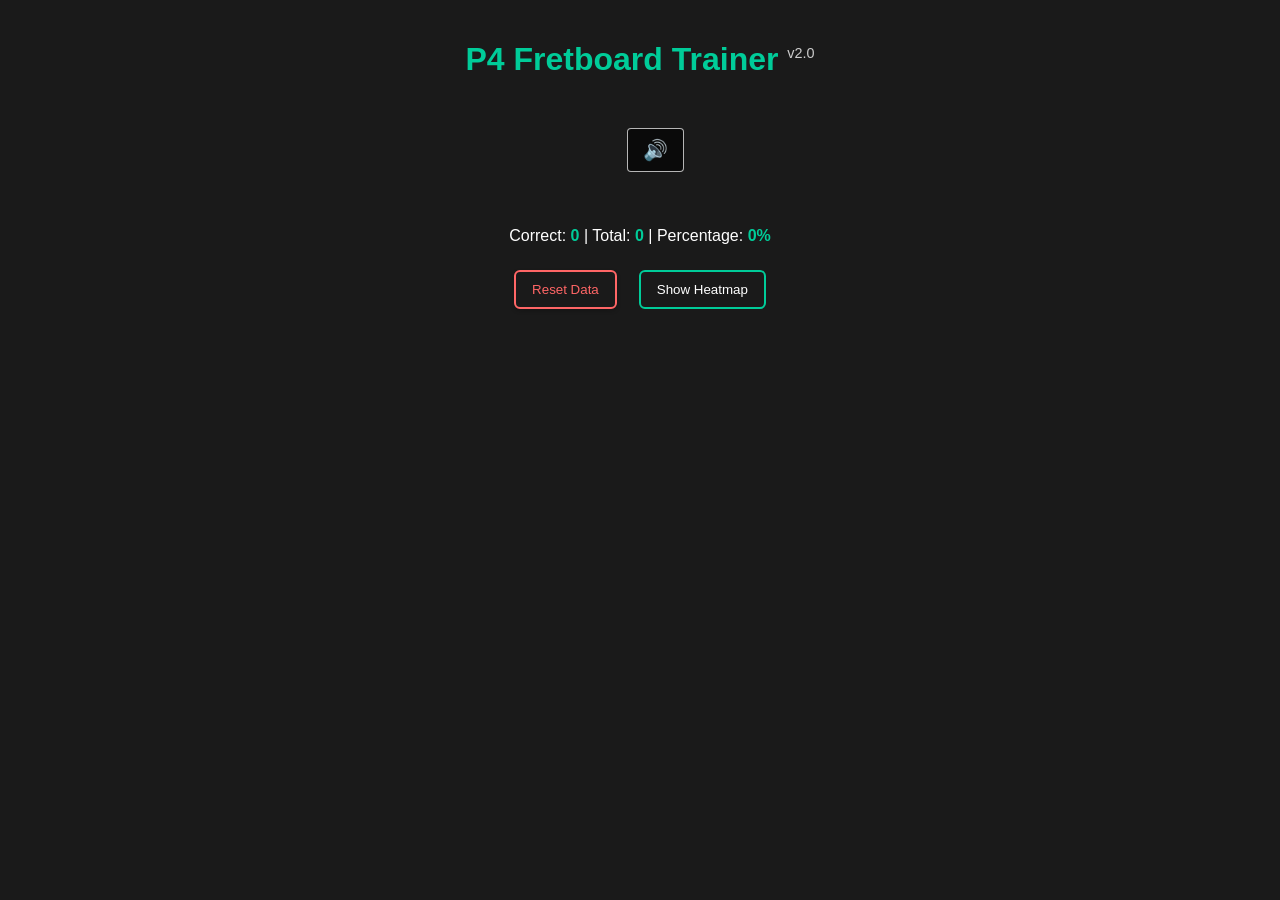
==== commit 7d9cac67: "Release v2.0: Progression Lab with jazz-standards library - Degree-grammar progression parser (roman" ====
--- a/index.html
+++ b/index.html
@@ -8,7 +8,7 @@
 </head>
 <body>
     <div class="container">
-        <h1>P4 Fretboard Trainer</h1>
+        <h1>P4 Fretboard Trainer <span class="app-version">v2.0</span></h1>
         
         <div id="instructions-tooltip" class="instructions-tooltip hidden">
             <h3>P4 Fretboard Trainer Guide</h3>
@@ -105,6 +105,7 @@
                 <button type="button" class="hb-nav-button" data-hb-section="chords">3 · Chords &amp; voicings</button>
                 <button type="button" class="hb-nav-button" data-hb-section="sequences">4 · Scales &amp; arpeggios</button>
                 <button type="button" class="hb-nav-button" data-hb-section="mnemonics">5 · Mnemonics</button>
+                <button type="button" class="hb-nav-button" data-hb-section="lab">6 · Progression Lab</button>
             </nav>
             <div class="hb-main">
                 <div class="hb-header">
@@ -222,6 +223,59 @@
                                     <li><strong>Neighbour shape</strong> — a shape is highlighted; pick the pattern of the shape to its left or right (left = toward the nut)</li>
                                 </ul>
                             </div>
+                        </div>
+                    </section>
+
+                    <section id="hb-sec-lab" class="hb-section hidden">
+                        <div class="feature-highlight">
+                            <p><span class="tip-icon">🎼</span> <strong>What the Progression Lab is</strong></p>
+                            <p>Type a chord progression as <strong>degrees</strong> — functions, no absolute roots — pick a <strong>base root</strong>, and the lab ranks the scales and arpeggios to play over each chord. The ranking is driven by how the scale's stable tones fit the <em>current</em> chord and resolve into the <em>next</em> one, every suggestion explains itself, and chords + scale play together so you can hear the fit. Open it with the <strong>🎼</strong> toolbar button or the <strong>L</strong> key.</p>
+                            <p><button type="button" id="hb-open-lab" class="seq-bulk">Open the Progression Lab</button></p>
+                        </div>
+                        <div class="feature-highlight">
+                            <p><span class="tip-icon">✍️</span> <strong>Writing degrees</strong></p>
+                            <ul>
+                                <li>Degrees always count in the <strong>major scale on the base root</strong>, even in minor keys — one rule, no case conventions to memorize. A minor is simply <code>Im7 bIIImaj7 bVImaj7 bVII7</code></li>
+                                <li>An uppercase numeral + the same quality suffixes the Chords mode uses: <code>Imaj7 IIm7 V7 VIIm7b5</code>. A bare numeral (<code>IV</code>) is a major triad; case never carries meaning</li>
+                                <li><code>b</code>/<code>#</code> before the numeral lowers/raises that degree: <code>bVIImaj7</code>, <code>#IVm7b5</code></li>
+                                <li><code>V7/II</code> is a <strong>secondary chord</strong>: the numerator counts from the target (here A7, dominant of Dm7). One nesting level: <code>V7/V/V</code> is rejected</li>
+                                <li><code>.</code> repeats the previous chord (vamps, 12-bar forms); <code>|</code> draws a bar line and is visual only</li>
+                                <li><code>*N</code> after a chord sets its length in bars — <code>I7*4 IV7*2</code> — fractional allowed (<code>*0.5</code> for fast changes); unset chords take the transport's bars-per-chord setting (default 2)</li>
+                                <li>Typing aids: <code>♭ ♯ Δ ø °</code> all fold to ASCII equivalents; the editor autocompletes tokens as you type (↑↓ Enter); hovering a chip dissects the token and lists alternate spellings of the same chord</li>
+                            </ul>
+                        </div>
+                        <div class="feature-highlight">
+                            <p><span class="tip-icon">🗺️</span> <strong>Common tokens</strong> <span class="mnemonics-hint">(base root C)</span></p>
+                            <table class="hb-table">
+                                <tr><th>Token</th><th>Realized</th><th>Reads as</th></tr>
+                                <tr><td><code>Imaj7</code></td><td>Cmaj7</td><td>tonic</td></tr>
+                                <tr><td><code>IIm7 V7 Imaj7</code></td><td>Dm7 G7 Cmaj7</td><td>ii–V–I</td></tr>
+                                <tr><td><code>V7/II</code></td><td>A7</td><td>secondary dominant of Dm7</td></tr>
+                                <tr><td><code>bVIImaj7</code></td><td>B♭maj7</td><td>borrowed — "backdoor" when it resolves to I</td></tr>
+                                <tr><td><code>IV7</code></td><td>F7</td><td>blues IV7 (Mixolydian borrow)</td></tr>
+                                <tr><td><code>IVm7</code></td><td>Fm7</td><td>minor iv (Aeolian borrow)</td></tr>
+                                <tr><td><code>bII7</code></td><td>D♭7</td><td>tritone substitute of V7</td></tr>
+                                <tr><td><code>#IVm7b5</code></td><td>F♯m7♭5</td><td>passing half-diminished</td></tr>
+                                <tr><td><code>V7b9</code></td><td>G7♭9</td><td>altered dominant</td></tr>
+                            </table>
+                        </div>
+                        <div class="feature-highlight">
+                            <p><span class="tip-icon">⚖️</span> <strong>How suggestions are ranked</strong></p>
+                            <p>Every chord tone and scale degree carries a <strong>pre-researched stability value</strong> — how much it sounds at rest to the ear — from listener-rating experiments (Krumhansl–Kessler probe-tone profiles) and music-theoretic models of consonance (Lerdahl's tonal pitch space, Parncutt's root-support weights). These live in a static atlas inside the lab; nothing about stability is computed from intervals at runtime. Three terms combine them:</p>
+                            <ul>
+                                <li><strong>Fit</strong> — each overlapping tone counts with <em>both</em> stabilities multiplied (scale's × chord's), normalized by the chord's total stability mass</li>
+                                <li><strong>Resolution</strong> — the scale's non-chord tones resolving by half or whole step into the next chord's stable tones (Lerdahl's melodic-attraction shape: target stability × closeness)</li>
+                                <li><strong>Penalty</strong> — avoid notes (a half step above a chord tone) and the ♭9-over-root clash, both classic voice-leading no-gos</li>
+                            </ul>
+                            <p>The model re-derives standard pedagogy from the data alone — dorian over iim7 (aeolian's ♭6 is an avoid note), lydian over Imaj7 (ionian's 4th is), mixolydian or lydian dominant over V7 — which is the best evidence the atlas is honest. Cards are grouped by family (heptatonic / pentatonic / arpeggio) because a subset scale that contains the whole chord always scores a "safe" high fit.</p>
+                        </div>
+                        <div class="feature-highlight">
+                            <p><span class="tip-icon">🎛️</span> <strong>Playing it</strong></p>
+                            <ul>
+                                <li><strong>Presets</strong> — the dropdown loads ii–V–Is, the backdoor cadence, Andalusian, both 12-bar blues forms, rhythm changes, a Coltrane cycle and more — plus a <em>Jazz standards</em> group with 79 real tunes (All of Me to Giant Steps); picking one loads its changes <em>and</em> its own key, so Autumn Leaves opens in G</li>
+                                <li><strong>Transport</strong> — loops the progression at your BPM and bars-per-chord, strumming each chord while the selected scale runs up and down in eighth notes; Space toggles it, chip clicks jump, count-in optional</li>
+                                <li><strong>Share links</strong> — 🔗 copies a URL like <code>#lab=C@IIm7,V7,Imaj7</code>; opening it starts the lab on exactly that progression and root (the hash never leaves the browser)</li>
+                            </ul>
                         </div>
                     </section>
 
@@ -471,6 +525,7 @@
     <script src="intervals.js"></script>
     <script src="chords.js"></script>
     <script src="handbook.js"></script>
+    <script src="progression.js"></script>
     <script src="app.js"></script>
     <script>
         let currentString, currentFret, correctNote, currentChord, correctChordName;
@@ -2584,6 +2639,7 @@
             // Create settings button
             const settingsButton = document.createElement('button');
             settingsButton.className = 'top-bar-button';
+            settingsButton.id = 'topbar-settings';
             settingsButton.innerHTML = '⚙️';
             settingsButton.addEventListener('click', function(event) {
                 event.stopPropagation();
@@ -2600,9 +2656,8 @@
             });
             topBar.appendChild(settingsButton);
 
-            // Create handbook button (second in the bar, right after settings;
-            // the click-outside closer's settings/CoF/help nth-child indices
-            // count it in - see the comment at the closer)
+            // Create handbook button (id-addressed — the click-outside closer
+            // looks buttons up by id, so the bar order is free to change)
             const handbookButton = document.createElement('button');
             handbookButton.className = 'top-bar-button';
             handbookButton.id = 'topbar-handbook';
@@ -2617,6 +2672,7 @@
             // Create Circle of Fifths button
             const cofButton = document.createElement('button');
             cofButton.className = 'top-bar-button';
+            cofButton.id = 'topbar-cof';
             cofButton.innerHTML = '🎵';
             cofButton.addEventListener('click', function(event) {
                 event.stopPropagation();
@@ -2641,6 +2697,7 @@
             // Create help button
             const helpButton = document.createElement('button');
             helpButton.className = 'top-bar-button';
+            helpButton.id = 'topbar-help';
             helpButton.innerHTML = '❓';
             helpButton.addEventListener('click', function(event) {
                 event.stopPropagation();
@@ -2690,6 +2747,9 @@
             // Wire the handbook (nav, close button, Esc/H keys) once the DOM is ready
             if (typeof initHandbook === 'function') initHandbook();
 
+            // Wire the Progression Lab (top-bar button, panel, L/Esc keys)
+            if (typeof initProgressionLab === 'function') initProgressionLab();
+
             console.log('Clean top bar created with all buttons');
         });
 
@@ -2730,11 +2790,11 @@
                     if (typeof closeHandbook === 'function') closeHandbook();
                 }
                 
-                // Get all toggle buttons (bar order: settings 1, handbook 2,
-                // CoF 3, help 4, theme 5, GitHub 6)
-                const cofButton = document.querySelector('.top-bar-button:nth-child(3)'); // The Circle of Fifths button
-                const helpButton = document.querySelector('.top-bar-button:nth-child(4)'); // The help button
-                const settingsButton = document.querySelector('.top-bar-button:nth-child(1)'); // The settings button
+                // Toggle buttons by id — button order in the bar is free to
+                // change (the lab button sits next to settings), so no nth-child
+                const cofButton = document.getElementById('topbar-cof'); // The Circle of Fifths button
+                const helpButton = document.getElementById('topbar-help'); // The help button
+                const settingsButton = document.getElementById('topbar-settings'); // The settings button
                 
                 // Circle of Fifths - close if click is outside and not on the button
                 if (cofTooltip && !cofTooltip.classList.contains('hidden') && 
--- a/styles.css
+++ b/styles.css
@@ -110,6 +110,12 @@
     color: var(--accent-color);
     text-align: center;
     margin-bottom: 20px;
+}
+.app-version {
+    font-size: 0.45em;
+    font-weight: 400;
+    color: var(--secondary-text);
+    vertical-align: super;
 }
 .options {
     padding: 15px;
@@ -679,10 +685,12 @@
     border: 1px solid var(--accent-color) !important;
 }
 
-/* Instructions tooltip in hidden state (also the handbook popup,
-   which reuses the same classes) */
+/* Instructions tooltip in hidden state (also the handbook popup and the
+   Progression Lab panel, which reuse the same classes — the id-keyed selector
+   is what outranks `.instructions-tooltip`'s `display: flex !important`) */
 #instructions-tooltip.hidden,
-#handbook-tooltip.hidden {
+#handbook-tooltip.hidden,
+#progression-panel.hidden {
     display: none !important;
     opacity: 0 !important;
     visibility: hidden !important;
@@ -2452,3 +2460,543 @@
         flex-shrink: 0;
     }
 }
+
+/* --- Progression Lab ---------------------------------------------------------- */
+
+.pl-popup {
+    flex-direction: column !important;
+    width: min(880px, 96vw) !important;
+    height: auto !important;
+    max-height: 88vh !important;
+    padding: 14px 18px !important;
+    gap: 10px;
+    z-index: 1002 !important; /* above the handbook */
+}
+
+/* Peek mode: the panel shrinks to a corner pill so the fretboard markings
+   it drew stay visible. Everything but the pill is hidden; the lab itself
+   (transport, marks, keyboard) keeps running. */
+#progression-panel.pl-peek {
+    top: auto !important;
+    left: auto !important;
+    right: 16px !important;
+    bottom: 16px !important;
+    transform: none !important;
+    width: auto !important;
+    max-width: 70vw !important;
+    height: auto !important;
+    max-height: none !important;
+    padding: 4px !important;
+    gap: 0 !important;
+}
+#progression-panel.pl-peek > *:not(.pl-peekpill) {
+    display: none !important;
+}
+.pl-headbtn {
+    background: none;
+    border: 1px solid var(--border-color);
+    border-radius: 6px;
+    color: var(--text-color);
+    cursor: pointer;
+    font-size: 0.8em;
+    padding: 2px 8px;
+    white-space: nowrap;
+}
+.pl-headbtn:hover {
+    border-color: var(--accent-color);
+    color: var(--accent-color);
+}
+.pl-peekpill {
+    display: none;
+    align-items: center;
+    gap: 6px;
+    background: var(--tooltip-bg);
+    backdrop-filter: blur(6px);
+    border: 1px solid var(--accent-color);
+    border-radius: 999px;
+    color: var(--text-color);
+    cursor: pointer;
+    font-size: 0.85em;
+    padding: 7px 14px;
+    white-space: nowrap;
+}
+#progression-panel.pl-peek .pl-peekpill {
+    display: inline-flex !important;
+}
+.pl-peekpill:hover {
+    background: var(--accent-color);
+    color: var(--bg-color);
+}
+
+.pl-head {
+    display: flex;
+    align-items: baseline;
+    gap: 12px;
+}
+.pl-title {
+    font-size: 1.05em;
+    font-weight: 600;
+    white-space: nowrap;
+}
+.pl-hint {
+    color: var(--secondary-text);
+    font-size: 0.78em;
+    flex: 1;
+    min-width: 0;
+    overflow: hidden;
+    text-overflow: ellipsis;
+    white-space: nowrap;
+}
+.pl-close {
+    background: none;
+    border: 1px solid var(--border-color);
+    border-radius: 6px;
+    color: var(--text-color);
+    cursor: pointer;
+    font-size: 0.9em;
+    padding: 2px 9px;
+}
+.pl-close:hover {
+    border-color: var(--accent-color);
+    color: var(--accent-color);
+}
+
+.pl-editor {
+    position: relative;
+    flex-shrink: 0;
+}
+.pl-editor input {
+    width: 100%;
+    box-sizing: border-box;
+    background: var(--input-bg);
+    border: 1px solid var(--border-color);
+    border-radius: 6px;
+    color: var(--text-color);
+    font-size: 1.05em;
+    padding: 8px 10px;
+}
+.pl-editor input:focus {
+    outline: none;
+    border-color: var(--accent-color);
+}
+
+.pl-ac {
+    position: absolute;
+    top: 100%;
+    left: 0;
+    right: 0;
+    max-height: 260px;
+    overflow-y: auto;
+    background: var(--tooltip-bg);
+    backdrop-filter: blur(6px);
+    border: 1px solid var(--border-color);
+    border-radius: 0 0 8px 8px;
+    z-index: 10;
+}
+.pl-ac-item {
+    padding: 6px 10px;
+    cursor: pointer;
+    font-size: 0.92em;
+    color: var(--secondary-text);
+}
+.pl-ac-item b {
+    color: var(--text-color);
+}
+.pl-ac-item:hover,
+.pl-ac-item.active {
+    background: rgba(0, 204, 153, 0.15);
+}
+.pl-ac-item.active b {
+    color: var(--accent-color);
+}
+
+.pl-chips {
+    display: flex;
+    flex-wrap: wrap;
+    gap: 6px;
+    align-items: center;
+    align-content: flex-start;
+    min-height: 34px;
+    max-height: 11em; /* ~4–5 chip rows at any font size — long standards scroll inside */
+    overflow-y: auto;
+    overscroll-behavior: contain;
+    flex-shrink: 0; /* panel squeeze must not crush the strip to a single row */
+}
+.pl-chip {
+    display: inline-flex;
+    align-items: baseline;
+    gap: 7px;
+    background: var(--input-bg);
+    border: 1px solid var(--border-color);
+    border-radius: 16px;
+    color: var(--text-color);
+    cursor: pointer;
+    padding: 4px 12px;
+    font-size: 0.92em;
+}
+.pl-chip:hover {
+    border-color: var(--accent-color);
+}
+.pl-chip.selected {
+    border-color: var(--accent-color);
+    background: rgba(0, 204, 153, 0.18);
+}
+.pl-chip .pl-deg {
+    font-weight: 600;
+}
+.pl-chip .pl-real {
+    color: var(--secondary-text);
+    font-size: 0.92em;
+}
+.pl-chip.pl-error {
+    border-color: #d0021b;
+    color: #ff8080;
+    cursor: help;
+}
+.pl-chip-bar {
+    color: var(--secondary-text);
+    opacity: 0.6;
+    padding: 0 1px;
+}
+.pl-chipbars {
+    color: var(--secondary-text);
+    font-size: 0.72em;
+    margin-left: 2px;
+}
+.pl-hintline {
+    color: var(--secondary-text);
+    font-size: 0.85em;
+    font-style: italic;
+}
+
+.pl-controls {
+    display: flex;
+    align-items: center;
+    gap: 10px;
+    flex-wrap: wrap;
+    flex-shrink: 0;
+}
+.pl-roots-label {
+    color: var(--secondary-text);
+    font-size: 0.85em;
+    white-space: nowrap;
+}
+.pl-roots {
+    display: flex;
+    flex-wrap: wrap;
+    gap: 4px;
+}
+.pl-root {
+    background: var(--input-bg);
+    border: 1px solid transparent;
+    border-radius: 5px;
+    color: var(--text-color);
+    cursor: pointer;
+    font-size: 0.85em;
+    min-width: 32px;
+    padding: 3px 5px;
+}
+.pl-root:hover {
+    border-color: var(--border-color);
+}
+.pl-root.selected {
+    border-color: var(--accent-color);
+    color: var(--accent-color);
+    font-weight: 600;
+}
+.pl-select {
+    background: var(--input-bg);
+    border: 1px solid var(--border-color);
+    border-radius: 5px;
+    color: var(--text-color);
+    font-size: 0.85em;
+    max-width: 220px;
+    padding: 3px 5px;
+}
+.pl-sharebtn {
+    background: var(--input-bg);
+    border: 1px solid var(--border-color);
+    border-radius: 5px;
+    color: var(--text-color);
+    cursor: pointer;
+    font-size: 0.85em;
+    padding: 3px 8px;
+    white-space: nowrap;
+}
+.pl-sharebtn:hover {
+    border-color: var(--accent-color);
+    color: var(--accent-color);
+}
+
+/* Handbook: degree-grammar cheat-sheet table (Progression Lab section) */
+.hb-table {
+    border-collapse: collapse;
+    font-size: 0.92em;
+    margin: 8px 0 2px;
+    width: 100%;
+}
+.hb-table th,
+.hb-table td {
+    border: 1px solid var(--border-color);
+    padding: 4px 8px;
+    text-align: left;
+    vertical-align: top;
+}
+.hb-table th {
+    color: var(--secondary-text);
+    font-size: 0.85em;
+    font-weight: 600;
+    letter-spacing: 0.04em;
+    text-transform: uppercase;
+}
+.hb-table td:first-child {
+    white-space: nowrap;
+}
+
+.pl-suggest {
+    flex: 1;
+    min-height: 0;
+    display: flex;
+    flex-direction: column;
+}
+.pl-suggest-bar {
+    display: flex;
+    align-items: baseline;
+    justify-content: space-between;
+    gap: 10px;
+    border-bottom: 1px solid var(--border-color);
+    padding: 2px 0 6px;
+}
+.pl-suggest-head {
+    color: var(--secondary-text);
+    font-size: 0.88em;
+}
+.pl-suggest-head b {
+    color: var(--text-color);
+}
+.pl-cards {
+    flex: 1;
+    overflow-y: auto;
+    display: flex;
+    flex-direction: column;
+    gap: 8px;
+    padding: 8px 2px 4px;
+}
+.pl-family-head {
+    color: var(--accent-color);
+    font-size: 0.78em;
+    font-weight: 600;
+    letter-spacing: 0.04em;
+    text-transform: uppercase;
+    margin-top: 6px;
+}
+.pl-family-head:first-child {
+    margin-top: 0;
+}
+/* "+N more in this family" — an expand/collapse toggle for the family's cards */
+.pl-more {
+    background: none;
+    border: 1px dashed var(--border-color);
+    border-radius: 6px;
+    color: var(--secondary-text);
+    cursor: pointer;
+    font-size: 0.8em;
+    font-style: italic;
+    margin-left: 4px;
+    padding: 4px 10px;
+    text-align: left;
+}
+.pl-more:hover {
+    border-color: var(--accent-color);
+    color: var(--accent-color);
+}
+
+.pl-card {
+    background: rgba(255, 255, 255, 0.04);
+    border: 1px solid var(--border-color);
+    border-radius: 8px;
+    cursor: pointer;
+    padding: 8px 12px;
+}
+.pl-card:hover {
+    border-color: var(--accent-color);
+}
+.pl-card.selected {
+    border-color: var(--accent-color);
+    box-shadow: 0 0 0 1px var(--accent-color);
+}
+.pl-card-top {
+    display: flex;
+    align-items: baseline;
+    gap: 10px;
+    flex-wrap: wrap;
+}
+.pl-rank {
+    color: var(--secondary-text);
+    font-size: 0.8em;
+    min-width: 2.2em;
+}
+.pl-name {
+    font-weight: 600;
+}
+.pl-meters {
+    margin-left: auto;
+    display: inline-flex;
+    gap: 10px;
+    align-items: center;
+    font-size: 0.78em;
+    color: var(--secondary-text);
+}
+.pl-meter {
+    display: inline-flex;
+    align-items: center;
+    gap: 4px;
+}
+.pl-bar {
+    display: inline-block;
+    width: 46px;
+    height: 5px;
+    border-radius: 3px;
+    background: rgba(128, 128, 128, 0.3);
+    overflow: hidden;
+}
+.pl-bar i {
+    display: block;
+    height: 100%;
+    background: var(--accent-color);
+}
+.pl-pen {
+    color: #ff8080;
+}
+.pl-formula {
+    color: var(--accent-color);
+    font-size: 0.88em;
+    letter-spacing: 0.03em;
+    margin: 3px 0;
+}
+.pl-desc {
+    color: var(--secondary-text);
+    font-size: 0.82em;
+    line-height: 1.45;
+}
+.pl-desc.pl-avoid {
+    color: #ff8080;
+}
+.pl-actions {
+    display: flex;
+    gap: 6px;
+    margin-top: 7px;
+    flex-wrap: wrap;
+}
+.pl-actions button {
+    background: var(--input-bg);
+    border: 1px solid var(--border-color);
+    border-radius: 5px;
+    color: var(--text-color);
+    cursor: pointer;
+    font-size: 0.8em;
+    padding: 3px 9px;
+}
+.pl-actions button:hover {
+    border-color: var(--accent-color);
+    color: var(--accent-color);
+}
+
+.pl-tip {
+    position: fixed;
+    max-width: 320px;
+    background: var(--tooltip-bg);
+    backdrop-filter: blur(6px);
+    border: 1px solid var(--border-color);
+    border-radius: 8px;
+    color: var(--text-color);
+    font-size: 0.82em;
+    line-height: 1.5;
+    padding: 8px 11px;
+    z-index: 1003;
+    pointer-events: none;
+}
+
+/* Chord-voicing ring on the fretboard (distinct from quiz marks) */
+.fret.pl-mark-chord {
+    box-shadow: inset 0 0 0 2px rgba(90, 140, 255, 0.8);
+}
+
+[data-theme="light"] .pl-card {
+    background: rgba(0, 0, 0, 0.04);
+}
+[data-theme="light"] .pl-chip.pl-error {
+    color: #a80015;
+}
+[data-theme="light"] .pl-pen,
+[data-theme="light"] .pl-desc.pl-avoid {
+    color: #a80015;
+}
+
+@media (max-width: 600px) {
+    .pl-popup {
+        width: 100vw !important;
+        max-height: 94vh !important;
+        padding: 10px !important;
+    }
+    .pl-hint {
+        display: none;
+    }
+    .pl-meters {
+        margin-left: 0;
+        width: 100%;
+    }
+}
+
+/* --- Progression Lab transport ------------------------------------------------- */
+
+.pl-transport-row {
+    border-top: 1px solid var(--border-color);
+    padding-top: 8px;
+}
+.pl-playbtn {
+    background: var(--accent-color);
+    border: none;
+    border-radius: 6px;
+    color: var(--button-text);
+    cursor: pointer;
+    font-size: 0.9em;
+    font-weight: 600;
+    padding: 6px 14px;
+    white-space: nowrap;
+}
+.pl-playbtn:hover {
+    filter: brightness(1.1);
+}
+.pl-playbtn.running {
+    background: #d0021b;
+    color: #fff;
+}
+.pl-ctl {
+    display: inline-flex;
+    align-items: center;
+    gap: 5px;
+    color: var(--secondary-text);
+    font-size: 0.85em;
+    white-space: nowrap;
+}
+.pl-ctl input[type="number"] {
+    background: var(--input-bg);
+    border: 1px solid var(--border-color);
+    border-radius: 5px;
+    color: var(--text-color);
+    font-size: 0.95em;
+    padding: 2px 5px;
+    width: 3.4em;
+}
+.pl-ctl input[type="number"]:focus {
+    outline: none;
+    border-color: var(--accent-color);
+}
+.pl-check input {
+    accent-color: var(--accent-color);
+}
+.pl-chip.pl-playing {
+    border-color: var(--accent-color);
+    box-shadow: 0 0 8px rgba(0, 204, 153, 0.6);
+}
